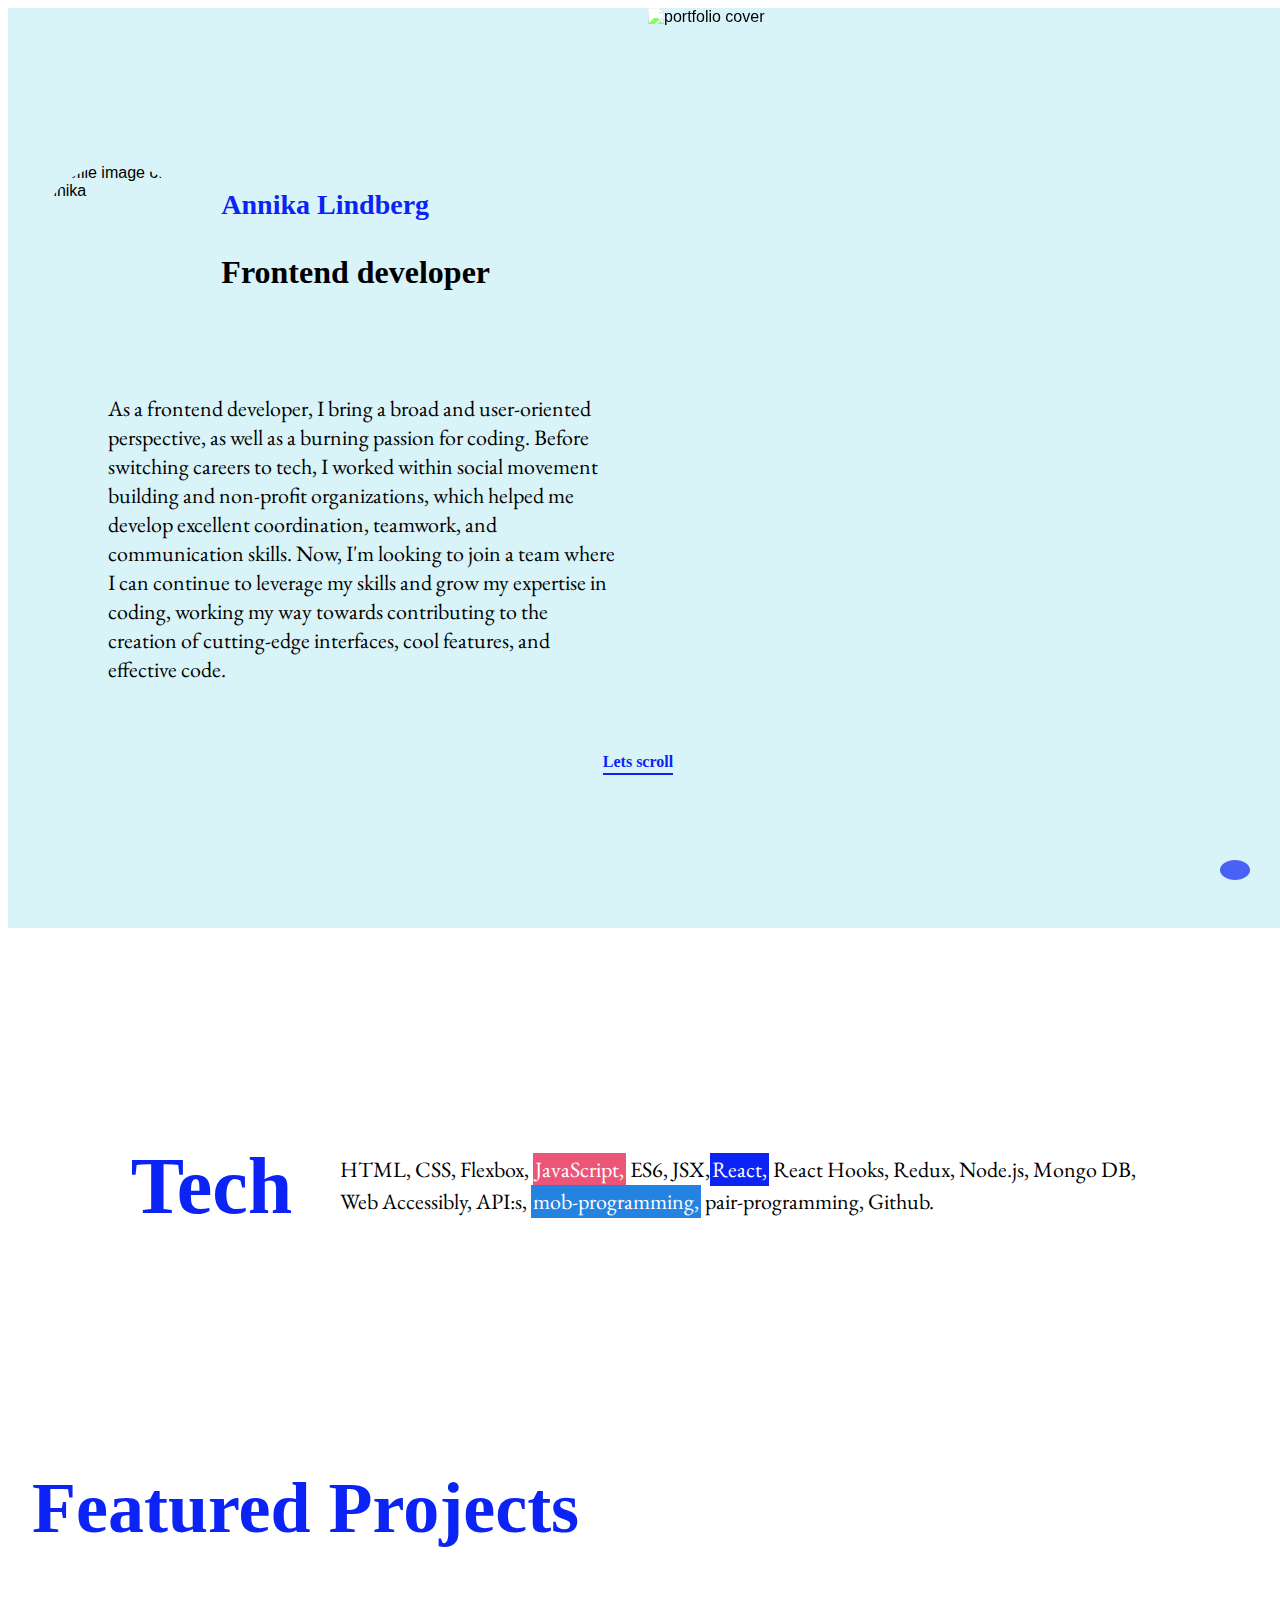
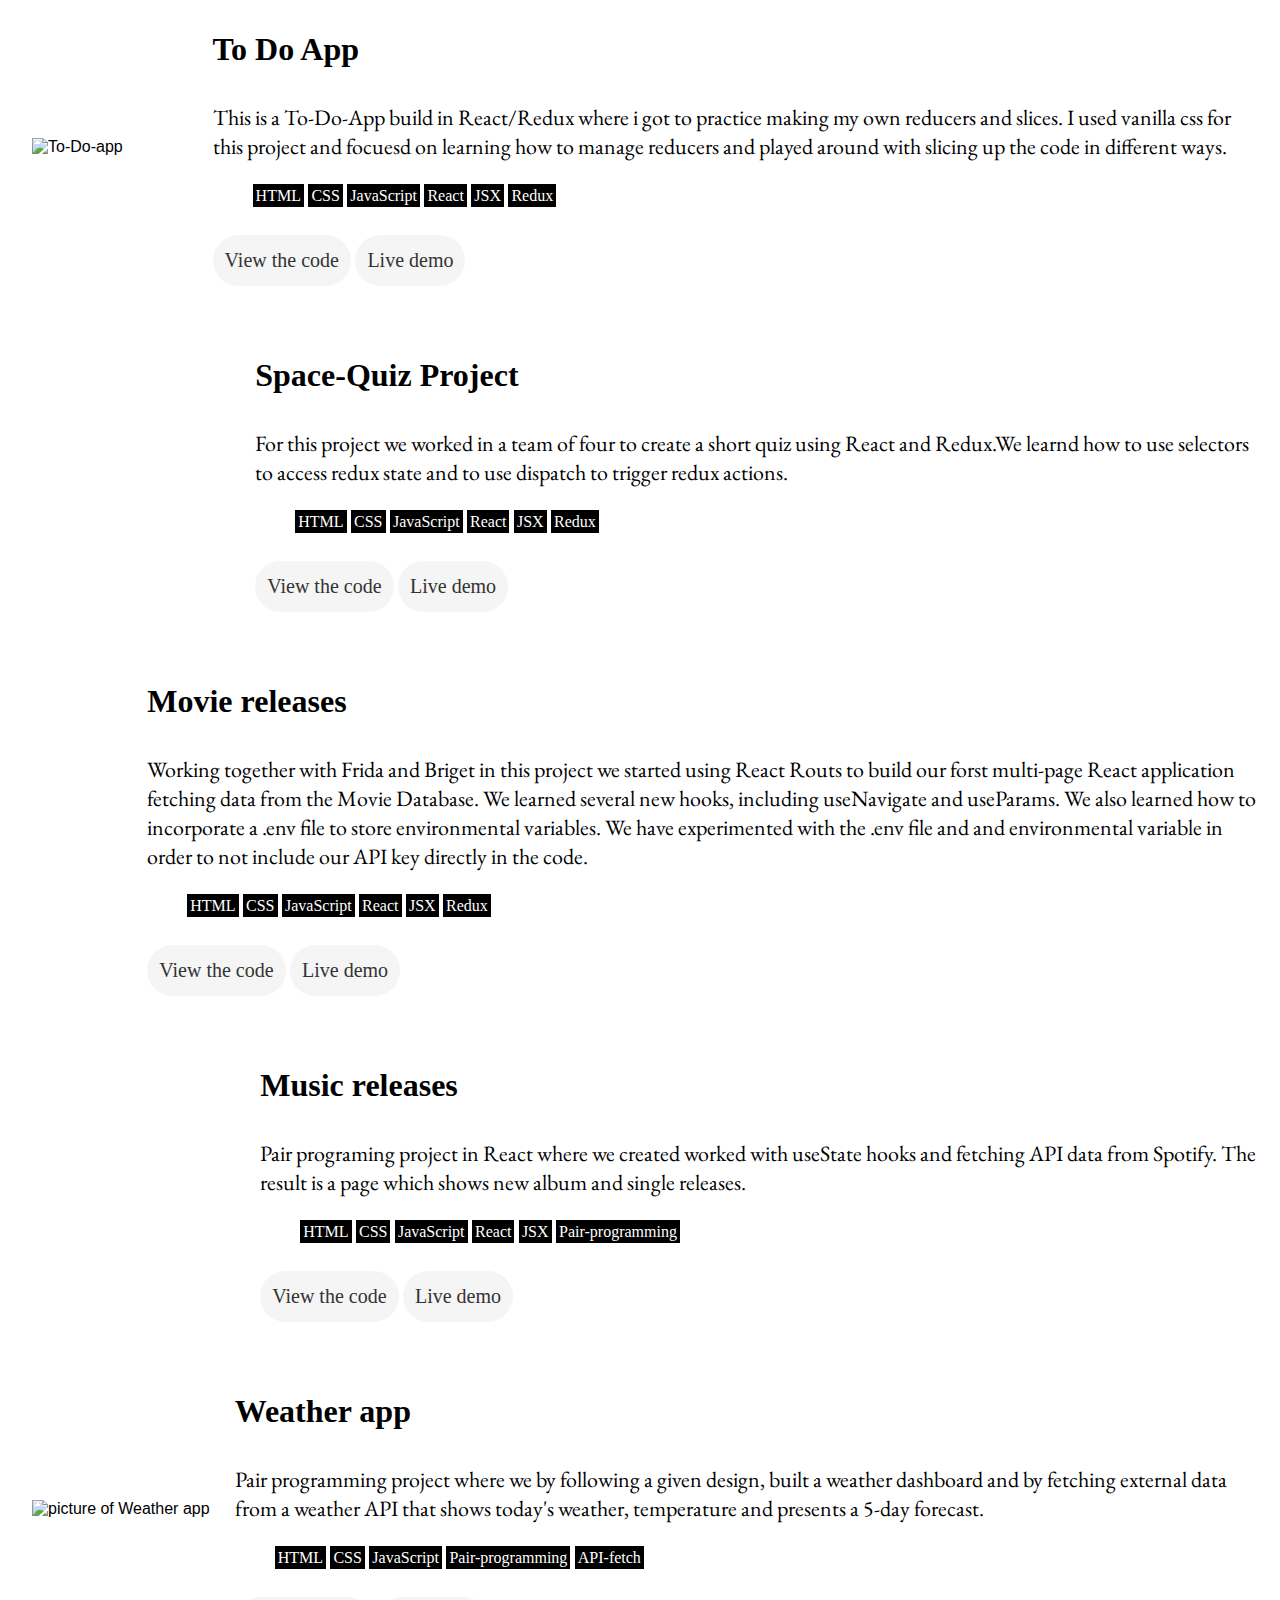
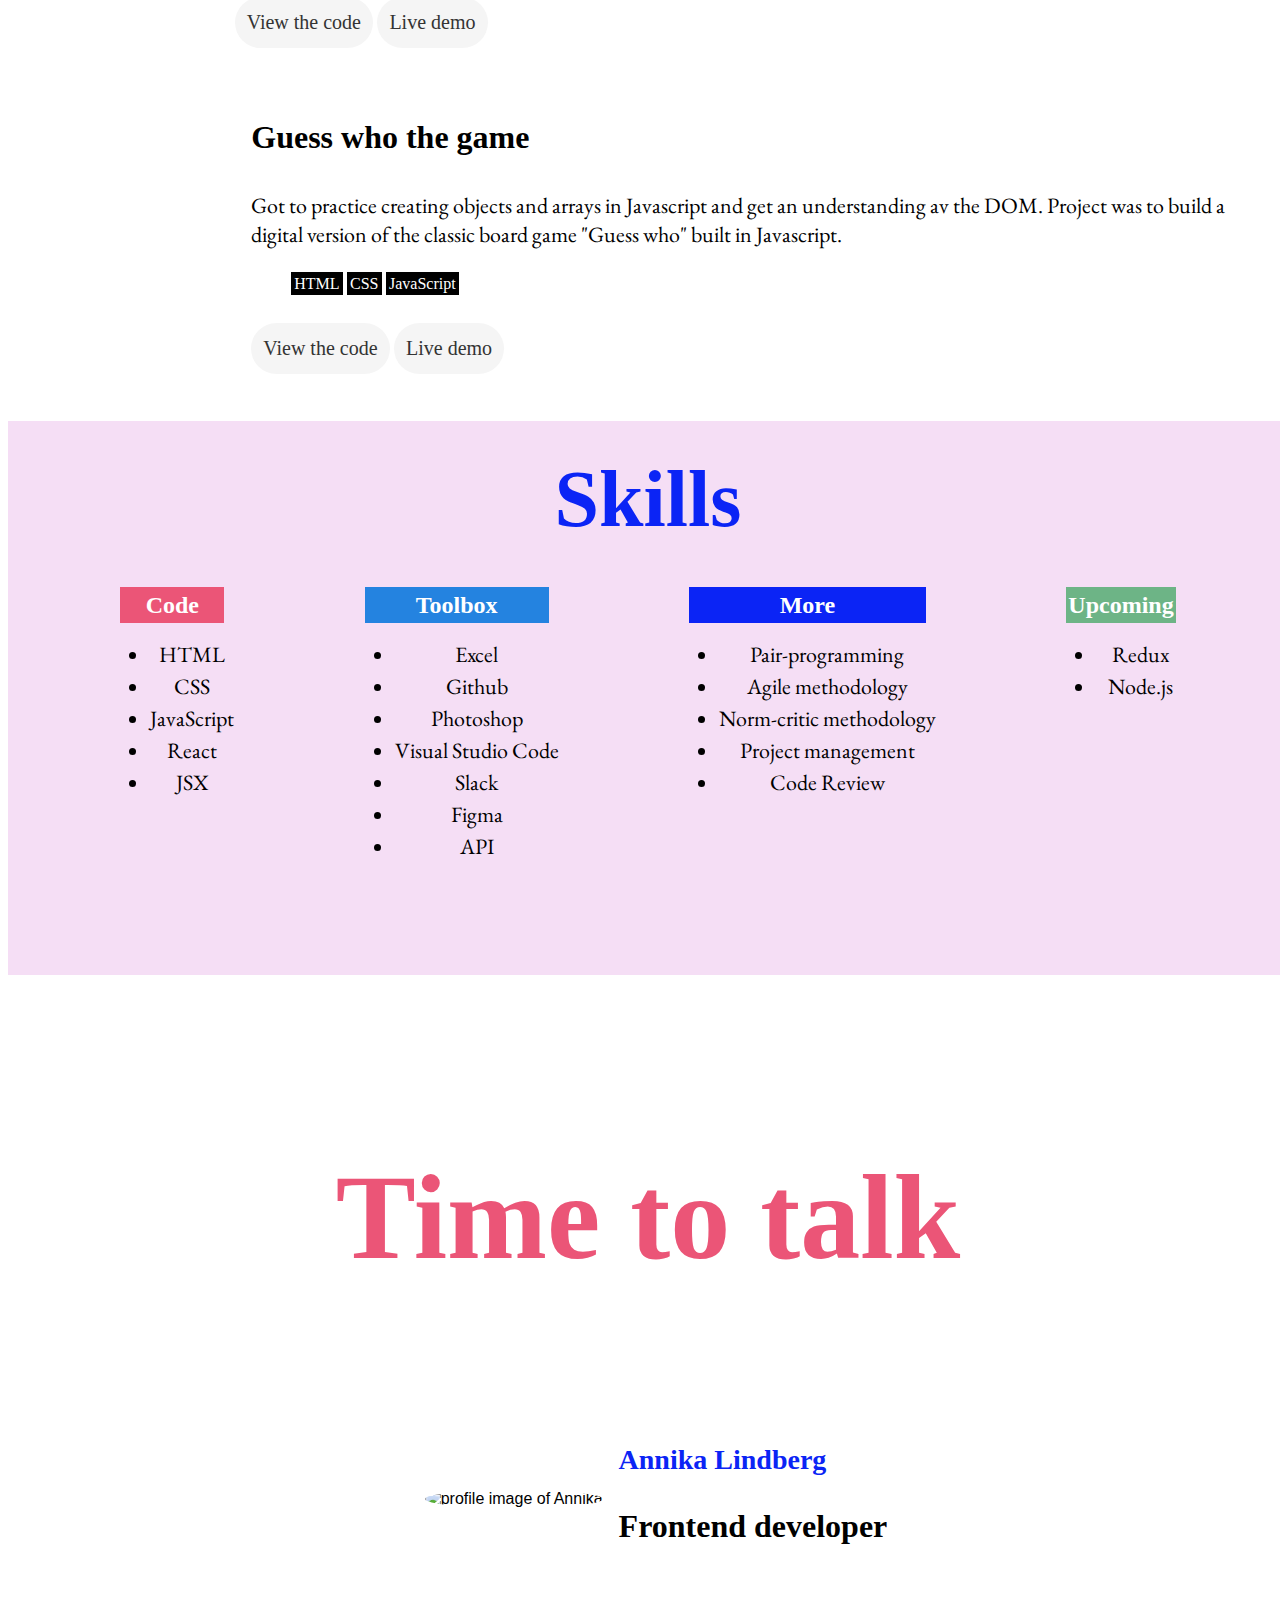
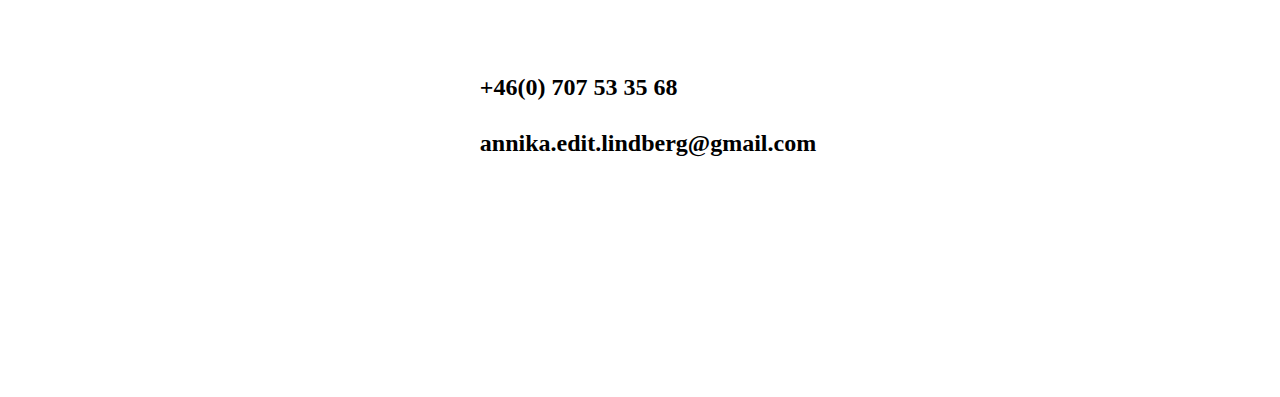
==== Code/index.html @ 8a0cd75f "added my presentation" ====
<!DOCTYPE html>
<html lang="en-US">

<head>
    <meta charset="UTF-8">
    <meta http-equiv="X-UA-Compatible" content="IE=edge">
    <meta name="viewport" content="width=device-width, initial-scale=1.0">
    <link rel="stylesheet" href="./reset.css">
    <link rel="stylesheet" href="./stylesheet.css">
    <!-- font and icons-->
    <link rel="preconnect" href="https://fonts.googleapis.com">
    <link rel="preconnect" href="https://fonts.gstatic.com" crossorigin>
    <link rel="stylesheet"
        href="https://fonts.googleapis.com/css2?family=EB+Garamond:ital,wght@0,100;0,200;0,300;0,400;0,500;0,600;0,700;0,800;0,900;1,100;1,200;1,300;1,400;1,500;1,600;1,700;1,800;1,900&display=swap">
    <link href="https://api.fontshare.com/v2/css?f=satoshi@1,900,700,500,300,400&display=swap" rel="stylesheet">
    <script src="https://kit.fontawesome.com/dae95110f4.js" crossorigin="anonymous"></script>
    <!-- OG tags for social media-->
    <meta property="og:title" content="Annikas Portfolio" />
    <meta property="og:description" content="The portfolio page of Annika Lindberg Frontend developer" />
    <!-- !! Change the picture below, only a placeholder !! -->
    <meta property="og:image" content="" /> <!-- lägg en bildpathway här för att se en bild vid delning -->
    <!--Title of webpage-->
    <title>Annikas Portfolio</title>
    <!-- Favicon -->
    <link rel="apple-touch-icon" sizes="180x180" href="/apple-touch-icon.png">
    <link rel="icon" type="image/png" sizes="32x32" href="/favicon-32x32.png">
    <link rel="icon" type="image/png" sizes="16x16" href="/favicon-16x16.png">
    <link rel="manifest" href="/site.webmanifest">
</head>

<body>
    <header>
        <!-- HERO PICTURE RIGHT SIDE/TOP-->
        <div class="picture" aria-hidden="true">
            <img class="cover" src="./Assets/images/rainbow.jpg" alt="portfolio cover">
        </div>

        <div class="header-container">
            <div class="myProfilePic">
                <img class="profile-pic" src="./Assets/images/profil-square.JPG" alt="profile image of Annika">
            </div>

            <div lang="en-US" class="nameAndTitle">
                <h1 class="name">Annika Lindberg</h1>
                <h2 class="title">Frontend developer</h2>
            </div>

            <div lang="en-US" class="introduction">
                <p>As a frontend developer, I bring a broad and user-oriented perspective, as well as a burning passion for coding. Before switching careers to tech, I worked within social movement building and non-profit organizations, which helped me
                develop excellent coordination, teamwork, and communication skills. Now, I'm looking to join a team where I can continue
                to leverage my skills and grow my expertise in coding, working my way towards contributing to the creation of
                cutting-edge interfaces, cool features, and effective code.
</p>
            </div>
            <!-- Here goes icons with links -->
            <div class="contact-me">
                <a hreflang="en-US" class="icon" title="link to Annika's Linked In page"
                    href="https://www.linkedin.com/in/annika-lindberg-a3398b263/" target="_blank">
                    <i aria-hidden="true" class="fab fa-linkedin-in"></i>
                </a>
                <a hreflang="en-US" class="icon" title="link to Annika's Github page"
                    href="https://github.com/annikalindberg" target="_blank">
                    <i aria-hidden="true" class="fab fa-github"></i>
                </a>
                <a hreflang="en-US" class="icon" title="link to Annika's mail"
                    href="mailto:annika.edit.lindberg@gmail.com" target="_blank">
                    <i aria-hidden="true" class="fa-solid fa-envelope"></i>
                </a>
            </div>
        </div>
    </header>
    <!-- Here goes "Lets scroll" -->
    <div class="scroll" aria-hidden="true">
        <p class="arrow"><i class="fa-solid fa-arrow-down"></i></p>
        <p class="scroll-text">Lets scroll</p>
    </div>

    <main>
        <!-- Here goes info about tech-stack -->
        <section lang="en-US" class="tech" title="Information about tech-stack"
            aria-label="Information about tech-stack">
            <h2>Tech</h2>
            <p>
                HTML, CSS, Flexbox, <mark class="pink-bg-text">JavaScript,</mark> ES6, JSX,<mark
                    class="blue-bg-text">React,</mark> React Hooks, Redux, Node.js, Mongo DB, Web Accessibly, API:s,
                <mark class="light-blue-bg-text">mob-programming,</mark> pair-programming, Github.
            </p>
        </section>

        <!-- Here goes a list of projects -->
        <section lang="en-US" class="featured-projects" title="Annika's featured projects"
            aria-label="List of Annika's featured projects">
            <h2 lang="en">Featured Projects</h2>

            <!-- Latest project first-->

            <!--  To-Do-App PROJECT -->
            <div lang="en-US" class="project">
                <div class="projectPicture" aria-hidden="true">
                    <img src="./Assets/images/to-do-app.png" alt="To-Do-app">
                </div>
                <div class="project-info" aria-label="Information about the project">
                    <h3 lang="en">To Do App</h3>
                    <p lang="en">This is a To-Do-App build in React/Redux where i got to practice making my own reducers and slices. I used vanilla css for this project and focuesd on learning how to manage reducers and played around with slicing up the code in different ways.
                    </p>
                    <ul lang="en" class="project-languages" aria-label="Coding languages used in this project">
                        <li lang="en">HTML</li>
                        <li lang="en">CSS</li>
                        <li lang="en">JavaScript</li>
                        <li lang="en">React</li>
                        <li lang="en">JSX</li>
                        <li lang="en">Redux</li>
                    </ul>
                    <button lang="en" type="button" class="view-code" title="link to project on Github" aria-label="View code on Github"
                        onclick="window.open('https://github.com/annikalindberg/project-todos');">
                        <span><i aria-hidden="true" class="fab fa-github"></i></span>
                        View the code
                    </button>
                    <button lang="en" type="button" class="live-demo" title="link to project on Netlify"
                        aria-label="View project live in Netlify" onclick="window.open('https://animated-paletas-c14d00.netlify.app/');">
                        <span><i aria-hidden="true" class="fa-solid fa-globe"></i></span>
                        Live demo
                    </button>
                </div>
                </div>
        <!--  REDUX QUIZ PROJECT  -->
            <div lang="en-US" class="project">
                <div class="projectPicture" aria-hidden="true">
                    <img src="./Assets/images/redux-quiz.png" alt="">
                </div>
                <div class="project-info" aria-label="Information about the project">
                    <h3 lang="en">Space-Quiz Project</h3>
                    <p lang="en">For this project we worked in a team of four to create a short quiz using React and Redux.We learnd how to use selectors to access redux state and to use dispatch to trigger redux actions.
                    </p>
                    <ul lang="en" class="project-languages" aria-label="Coding languages used in this project">
                        <li lang="en">HTML</li>
                        <li lang="en">CSS</li>
                        <li lang="en">JavaScript</li>
                        <li lang="en">React</li>
                        <li lang="en">JSX</li>
                        <li lang="en">Redux</li>
                    </ul>
                    <button lang="en" type="button" class="view-code" title="link to project on Github" aria-label="View code on Github"
                        onclick="window.open('https://github.com/annikalindberg/project-redux-space-quiz');">
                        <span><i aria-hidden="true" class="fab fa-github"></i></span>
                        View the code
                    </button>
                    <button lang="en" type="button" class="live-demo" title="link to project on Netlify"
                        aria-label="View project live in Netlify" onclick="window.open('https://space-quiz-by-annikabridgetfionafrida.netlify.app/');">
                        <span><i aria-hidden="true" class="fa-solid fa-globe"></i></span>
                        Live demo
                    </button>
                </div>
                </div>

                <!--  MOVIE RELEASES PROJECT  -->
                <div lang="en-US" class="project">
                    <div class="projectPicture" aria-hidden="true">
                        <img src="./Assets/images/movies-img.png" alt="">
                    </div>
                    <div class="project-info" aria-label="Information about the project">
                         <h3 lang="en">Movie releases</h3>
                        <p lang="en">Working together with Frida and Briget in this project we started using React Routs to build our forst multi-page React application fetching data from the Movie Database. We learned several new hooks, including useNavigate and useParams. We also learned how to incorporate a .env file to store environmental variables. We have experimented with the .env file and and environmental variable in order to not include our API key directly in the code.
                        </p>
                        <ul lang="en" class="project-languages" aria-label="Coding languages used in this project">
                            <li lang="en">HTML</li>
                            <li lang="en">CSS</li>
                            <li lang="en">JavaScript</li>
                            <li lang="en">React</li>
                            <li lang="en">JSX</li>
                            <li lang="en">Redux</li>
                        </ul>
                        <button lang="en" type="button" class="view-code" title="link to project on Github"
                            aria-label="View code on Github"
                            onclick="window.open('https://github.com/annikalindberg/project-movies');">
                            <span><i aria-hidden="true" class="fab fa-github"></i></span>
                            View the code
                        </button>
                        <button lang="en" type="button" class="live-demo" title="link to project on Netlify"
                            aria-label="View project live in Netlify"
                            onclick="window.open('https://cosmic-daffodil-7c032f.netlify.app/');">
                            <span><i aria-hidden="true" class="fa-solid fa-globe"></i></span>
                            Live demo
                        </button>
                    </div>
                </div>

                <!--    MUSIC RELEASES PROJECT  -->
                    <div lang="en-US" class="project">
                        <div class="projectPicture" aria-hidden="true">
                            <img src="./Assets/images/music-releases-img.png" alt="">
                        </div>
                <div class="project-info" aria-label="Information about the project">
                    <h3 lang="en">Music releases</h3>
                    <p lang="en">Pair programing project in React where we created worked with useState hooks and
                        fetching API data from Spotify. The result is a page which shows new album and single releases.
                    </p>
                    <ul lang="en" class="project-languages" aria-label="Coding languages used in this project">
                        <li lang="en">HTML</li>
                        <li lang="en">CSS</li>
                        <li lang="en">JavaScript</li>
                        <li lang="en">React</li>
                        <li lang="en">JSX</li>
                        <li lang="en">Pair-programming</li>
                    </ul>
                    <button lang="en" type="button" class="view-code" title="link to project on Github"
                        aria-label="View code on Github"
                        onclick="window.open('https://github.com/chas-academy/project-music-releases');">
                        <span><i aria-hidden="true" class="fab fa-github"></i></span>
                        View the code
                    </button>
                    <button lang="en" type="button" class="live-demo" title="link to project on Netlify"
                        aria-label="View project live in Netlify"
                        onclick="window.open('https://anna-annikas.netlify.app/');">
                        <span><i aria-hidden="true" class="fa-solid fa-globe"></i></span>
                        Live demo
                    </button>
                </div>
            </div>

            <!--  WEATHER APP PROJECT  -->
            <div lang="en-US" class="project">
                <div class="projectPicture" aria-hidden="true">
                    <img src="./Assets/images/weather-app.png" alt="picture of Weather app">
                </div>
                <div class="project-info" aria-label="Information about the project">
                    <h3 lang="en">Weather app</h3>
                    <p lang="en">Pair programming project where we by following a given design, built a weather
                        dashboard and by fetching external data from a weather API that shows today's weather,
                        temperature and presents a 5-day forecast. </p>
                    <ul lang="en" class="project-languages" aria-label="Coding languages used in this project">
                        <li lang="en">HTML</li>
                        <li lang="en">CSS</li>
                        <li lang="en">JavaScript</li>
                        <li lang="en">Pair-programming</li>
                        <li lang="en">API-fetch</li>
                    </ul>
                    <button lang="en" type="button" class="view-code" title="link to project on Github"
                        aria-label="View code on Github"
                        onclick="window.open('https://github.com/annikalindberg/project-weather-app');">
                        <span><i aria-hidden="true" class="fab fa-github"></i></span>
                        View the code
                    </button>
                    <button lang="en" type="button" class="live-demo" title="link to project on Netlify"
                        aria-label="View project live in Netlify"
                        onclick="window.open('https://rainbow-rolypoly-c2ce71.netlify.app/');">
                        <span><i aria-hidden="true" class="fa-solid fa-globe"></i></span>
                        Live demo
                    </button>
                </div>
            </div>

            <!--    GUESS WHO PROJECT  -->
            <div lang="en-US" class="project">
                <div class="projectPicture" aria-hidden="true">
                    <img src="./Assets/images/guess-who.png" alt="">
                </div>
                <div class="project-info" aria-label="Information about the project">
                    <h3 lang="en">Guess who the game</h3>
                    <p lang="en">Got to practice creating objects and arrays in Javascript and get an understanding av
                        the DOM. Project was to build a digital version of the classic board game "Guess who" built in
                        Javascript.</p>
                    <ul lang="en" class="project-languages" aria-label="Coding languages used in this project">
                        <li lang="en">HTML</li>
                        <li lang="en">CSS</li>
                        <li lang="en">JavaScript</li>
                    </ul>
                    <button lang="en" type="button" class="view-code" title="link to project on Github"
                        aria-label="View code on Github"
                        onclick="window.open('https://github.com/AnnikaLindberg/project-guess-who');">
                        <span><i aria-hidden="true" class="fab fa-github"></i></span>
                        View the code
                    </button>
                    <button lang="en" type="button" class="live-demo" title="link to project on Netlify"
                        aria-label="View project live in Netlify"
                        onclick="window.open('https://comforting-fudge-9d6c21.netlify.app/');">
                        <span><i aria-hidden="true" class="fa-solid fa-globe"></i></span>
                        Live demo
                    </button>
                </div>
            </div>
            <!--    CHATBOT PROJECT  -->
            <!-- <div lang="en-US" class="project">
                <div class="projectPicture" aria-hidden="true">
                    <img src="./Assets/images/chatbot.png" alt="">
                </div>
                <div class="project-info" aria-label="Information about the project">
                    <h3 lang="en">Chatbot built in JS</h3>
                    <p lang="en">The chat bot app is a conversational AI-powered tool designed to enhance user
                        experience by providing instant, personalized, and automated responses to user inquiries. </p>
                    <ul lang="en" class="project-languages" aria-label="Coding languages used in this project">
                        <li lang="en">HTML</li>
                        <li lang="en">CSS</li>
                        <li lang="en">JavaScript</li>
                    </ul>
                    <button lang="en" type="button" class="view-code" title="link to project on Github"
                        aria-label="View code on Github"
                        onclick="window.open('https://github.com/AnnikaLindberg/project-chatbot');">
                        <span><i aria-hidden="true" class="fab fa-github"></i></span>
                        View the code
                    </button>
                    <button lang="en" type="button" class="live-demo" title="link to project on Netlify"
                        aria-label="View project live in Netlify"
                        onclick="window.open('https://theguide-chatbot.netlify.app/');">
                        <span><i aria-hidden="true" class="fa-solid fa-globe"></i></span>
                        Live demo
                    </button>
                </div>
            </div> -->
        </section>
    </main>

    <!-- Here goes my thougts about code, can be skipped for now 
     <article class="my-words">
        <h2>My words</h2>
     </article>
     -->

    <!-- Here goes a list of skills -->
    <aside lang="en-US" class="skills">
        <h2>Skills</h2>
        <div lang="en-US" class="skills-container">
            <div class="Code">
                <h3 class="h3-code">Code</h3>
                <ul lang="en" class="code-list">
                    <li lang="en">HTML</li>
                    <li lang="en">CSS</li>
                    <li lang="en">JavaScript</li>
                    <li lang="en">React</li>
                    <li lang="en">JSX</li>
                </ul>
            </div>
            <div lang="en-US" class="Toolbox">
                <h3 class="h3-toolbox">Toolbox</h3>
                <ul lang="en" class="toolbox-list">
                    <li lang="en">Excel</li>
                    <li lang="en">Github</li>
                    <li lang="en">Photoshop</li>
                    <li lang="en">Visual Studio Code</li>
                    <li lang="en">Slack</li>
                    <li lang="en">Figma</li>
                    <li lang="en">API</li>

                </ul>
            </div>
            <div lang="en-US" class="More">
                <h3 class="h3-more">More</h3>
                <ul lang="en" class="more-list">
                    <li lang="en">Pair-programming</li>
                    <li lang="en">Agile methodology</li>
                    <li lang="en">Norm-critic methodology</li>
                    <li lang="en">Project management</li>
                    <li lang="en">Code Review</li>
                </ul>
            </div>
            <div lang="en-US" class="Upcoming">
                <h3 class="h3-upcoming">Upcoming</h3>
                <ul lang="en" class="upcoming-list">
                    <li lang="en">Redux</li>
                    <li lang="en">Node.js</li>
                </ul>
            </div>
        </div>
    </aside>

    <!-- Here goes "Time to talk" -->
    <footer>
        <h2>Time to talk</h2>
        <div class="about-me">
            <div class="myProfileImg">
                <img class="profile-pic" src="../Assets/images/profil-square.JPG" alt="profile image of Annika">
            </div>
            <div lang="en-US" class="nameTitle">
                <h1 class="name">Annika Lindberg</h1>
                <h2 class="title">Frontend developer</h2>
            </div>
        </div>
        <div lang="en-US" class="phoneAndMail">
            <p>+46(0) 707 53 35 68</p>
            <p>annika.edit.lindberg@gmail.com</p>
        </div>
        <!-- Here goes icons with links -->
        <div class="contactMe">
            <a hreflang="en-US" class="icon" title="link to Annika's Linked In page"
                href="https://www.linkedin.com/in/Annika-Lindberg/" target="_blank">
                <i aria-hidden="true" class="fab fa-linkedin-in"></i>
            </a>
            <a href lang="en-US" class="icon" title="link to Annika's Github page"
                href="https://github.com/AnnikaLindberg" target="_blank">
                <i aria-hidden="true" class="fab fa-github"></i>
            </a>
            <a hreflang="en-US" class="icon" title="link to Annika's mail" href="mailto:annika.edit.lindberg@gmail.com"
                target="_blank">
                <i aria-hidden="true" class="fa-solid fa-envelope"></i>
            </a>
        </div>
    </footer>
    <button onclick="scrollToTop()" class="top-button" id="top-button" title="Scroll to top">
        <i class="fa fa-arrow-up"></i>
    </button>

    <script src="./script.js"></script>
</body>

</html>
---- Code/stylesheet.css ----
@import url('css/satoshi.css');

:root {
    --primary-color: rgb(185, 243, 228);
    --secondary-color: rgb(245, 222, 245);
    --highlight-color-pink: rgb(255, 170, 207);
    --highlight-color-yellow: #d9f4f9;


}

/* DESIGN FOR MOBILE*/
body {
    display: flex;
    flex-direction: column;
    width: 100%;
    font-family: 'Satoshi', sans-serif;
}

header {
    background-color: var(--highlight-color-yellow);
    
}

.picture {
    /* This hides the cover-image on mobile */
    display: none;
}

/* Scroll to top button*/
.top-button {

    position: fixed;
    bottom: 20px;
    right: 30px;
    background-color: #0B24F5;
    color: white;
    cursor: pointer;
    padding: 10px 15px 10px 15px;
    border-radius: 50%;
    font-size: 18px;
    z-index: 99;
    border: none;
    outline: none;
    opacity: 0.7;
}

.top-button:hover {
    opacity: 1;
}

/* SECTION: HEADER */
.header-container {
    margin-left: 24px;
    background-color: var(--highlight-color-yellow);
    margin-bottom: 30px;
    
}

.profile-pic {
    width: 160px;
    height: 160px;
    border-radius: 50%;
}

.myProfilePic {
    display: flex;
    justify-content: center;
    align-items: center;
    margin: 24px;
}

.name,
.title {
    font-family: 'Satoshi-Variable';
    font-style: normal;
}

.name {
    font-weight: 700;
    font-size: 28px;
    line-height: 38px;
    color: #0B24F5;
}

.title {
    font-weight: 900;
    font-size: 32px;
    line-height: 43px;
    color: #000000;
}

.introduction {
    font-family: 'EB Garamond';
    font-style: normal;
    font-weight: 400;
    font-size: 22px;
    line-height: 29px;
    color: #000000;
    margin: 24px 0 24px 0;
    max-width: 95%;
}

.contact-me {
    display: flex;
    margin: 24px 0 12px 0;
}

.icon {
    font-size: 32px;
    color: black;
    opacity: 0.3;
    padding-right: 24px;
}

.icon:hover {
    opacity: 1;
}

.scroll {
    display: flex;
    flex-direction: column;
    align-items: center;
    color: #0B24F5;
    font-family: 'Satoshi-Variable';
    font-style: normal;
    animation: bounce 1s infinite alternate;
}

@keyframes bounce {
    0% {
        transform: translateY(0);
    }

    100% {
        transform: translateY(50px);
    }
}

.arrow {
    font-size: 26px;
    margin: 10px;
}

.scroll-text {
    font-weight: 900;
    font-size: 16px;
    line-height: 22px;
    border-bottom-style: solid;
    border-bottom-width: 2px;
    width: fit-content;
}

/*** SECTION: TECH ***/
.tech {
    display: flex;
    flex-direction: column;
    justify-content: center;
    align-items: center;
    padding: 80px 0 80px 0;
}

.tech h2 {
    font-family: 'Satoshi-Variable';
    font-style: normal;
    font-weight: 700;
    font-size: 80px;
    line-height: 108px;
    color: #0B24F5;
}

.tech p {
    font-family: 'EB Garamond';
    font-style: normal;
    font-weight: 400;
    font-size: 22px;
    line-height: 32px;
    color: #000000;
    margin: 24px;
}

.tech mark {
    color: #FFFFFF;
    padding: 2px;
    gap: 8px;
}

.pink-bg-text {
    background-color: #EB5577;
}

.blue-bg-text {
    background-color: #0B24F5;
}

.light-blue-bg-text {
    background-color: #2483E0;
}

/*** SECTION: FEATURED PROJECTS ***/
.featured-projects {
    margin-left: 24px;
}

.projectPicture {
    margin: 24px 24px 24px 0;
    width: 300px;
}

.project {
    margin-top: 24px;
}

.featured-projects h2,
h3 {
    font-family: 'Satoshi-Variable';
    font-style: normal;
}

.featured-projects h2 {
    font-weight: 700;
    font-size: 72px;
    line-height: 80px;
    color: #0B24F5;
    margin: 24px 24px 24px 0;
}

.featured-projects h3 {
    font-weight: 900;
    font-size: 32px;
    line-height: 43px;
    color: #000000;
}

.featured-projects p {
    font-family: 'EB Garamond';
    font-style: normal;
    font-weight: 400;
    font-size: 22px;
    line-height: 29px;
    color: #000000;
    margin: 24px 24px 24px 0;
}

.featured-projects li {
    display: inline;
    padding: 3px;
    background-color: #000000;
    color: #ffff;
    font-family: 'Satoshi-Variable';
    font-style: normal;
    font-weight: 500;
    font-size: 16px;
    line-height: 22px;
    color: #FFFFFF;
}

.featured-projects button {
    display: block;
    margin: 12px 0px 12px 0;
    background-color: #F5F5F5;
    border-radius: 40px;
    border: none;
    padding: 12px;
    font-family: 'Satoshi-Variable';
    font-style: normal;
    font-weight: 500;
    font-size: 20px;
    line-height: 27px;
    color: #333333;
}

.view-code:hover {
    background-color: #EB5577;
    color: white;
}

.live-demo:hover {
    background-color: #0B24F5;
    color: white;
}

.skills {
    background-color: var(--secondary-color);
    font-family: 'Satoshi-Variable';
    font-style: normal;
    text-align: center;
    margin-top: 35px;
}

.skills-container {
    display: flex;
    flex-direction: column;
    align-items: center;
    gap: 66px;
    padding-bottom: 96px;

}

.skills h2 {
    font-weight: 700;
    font-size: 80px;
    line-height: 108px;
    color: #0B24F5;
    margin: 24px;
}

.skills h3 {
    font-weight: 700;
    font-size: 24px;
    line-height: 32px;
    color: #FFFFFF;
    padding: 2px;
    margin: 10px;
    text-align: center;
}

.skills li {
    text-align: center;
    font-family: 'EB Garamond';
    font-style: normal;
    font-weight: 400;
    font-size: 22px;
    line-height: 32px;
    color: #000000;
}

.h3-code {
    background-color: #EB5577;
}

.h3-toolbox {
    background-color: #2483E0;
}

.h3-more {
    background-color: #0B24F5;
}

.h3-upcoming {
    background-color: #6DB486;
}

footer {
    display: flex;
    flex-direction: column;
    justify-content: center;
    align-items: flex-start;
    margin: 48px 24px 48px 24px;
}

footer h2 {
    font-family: 'Satoshi-Variable';
    font-style: normal;
    font-weight: 900;
    font-size: 50px;
    line-height: 78px;
    text-align: center;
    color: #EB5577;
}

.myProfileImg {
    margin: 24px 0 12px 0;
}

.phoneAndMail {
    font-family: 'Satoshi-Variable';
    font-style: normal;
    font-weight: 900;
    font-size: 24px;
    line-height: 32px;
    margin: 48px 0 48px 0;
}

.contactMe {
    display: flex;
    margin-top: 12px;
}


/* RESPONSIVE DESIGN FOR SMALL MOBILES */
@media (min-width: 320px) and (max-width: 374px) {
    main {
        display: flex;
        flex-direction: column;
        justify-content: center;
        align-items: center;
        margin-left: 6px;
    }

    header {
        background-color: white;
    }

    .cover {
        display: none;
    }

    .tech,
    .skills {
        background-color: white;
    }

}

/* RESPONSIVE DESIGN FOR TABLET */
@media (min-width: 667px) and (max-width: 1024px) {
    .picture {
        display: block;
    }

    .cover {
        max-height: 412px;
        width: 100%;

    }

    .header-container {
        display: grid;
        grid-template-columns: 1fr 1fr 1fr;
        justify-content: center;
        align-items: center;
        margin: 0;
        margin-bottom: 30px;
    }

    .myProfilePic {
        justify-content: end;
    }

    .nameAndTitle {
        grid-column: 2 / span 2;
        ;

    }

    .introduction,
    .contact-me {
        grid-column: 1 / span 3;
        width: 80%;
        margin-left: 100px
    }

    .scroll {
        margin: 24px 24px 12px 24px;
        padding: 0 30px 0 30px;
    }

    .tech {
        padding: 140px 60px 140px 60px;
    }

    .tech h2 {
        margin: 24px;
    }

    .tech p {
        width: 75%;
    }

    .project {
        display: flex;
        flex-direction: row;
        align-items: center;
    }

    .featured-projects img {
        width: 184px;
        height: 280px;
        object-fit: cover;
    }

    .featured-projects p {
        max-width: 80%;
        margin: 24px 0 24px 0;
    }

    .featured-projects button {
        display: inline;
    }

    .skills-container {
        display: flex;
        flex-direction: row;
        justify-content: space-evenly;
        align-items: flex-start;
        margin: 0 48px 0 48px;
    }

    footer {
        display: flex;
        flex-direction: column;
        justify-content: center;
        align-items: center;
    }

    footer h2 {
        font-weight: 900;
        font-size: 120px;
        line-height: 162px;
    }

    .myProfileImg {
        margin: 16px;
    }

    .about-me {
        display: flex;
        flex-direction: row;
        justify-content: center;
        align-items: center;
        margin: 24px;
    }

    .phoneAndMail {
        margin: 48px;
    }

    .contactMe {
        display: flex;
        margin: 48px;
    }
}

/* RESPONSIVE DESIGN FOR DESKTOP */
@media (min-width: 1024px) {

    header {
        display: flex;
        flex-direction: row-reverse;
        height: 920px;
        align-items: center;
    }

    .picture {
        display: flex;
        max-width: 100%;
        min-width: 50%;
        min-height: 100%;
        filter: brightness(150%);
        max-height: -webkit-fill-available;
    }

    .cover {
        object-fit: cover;
        object-position: right 0%;
        width: 100%;

    }

    .header-container {
        display: grid;
        grid-template-columns: 1fr 1fr 1fr;
        justify-content: center;
        align-items: center;
        margin: 0;
        margin-bottom: 30px;
    }

    .myProfilePic {
        justify-content: end;
    }

    .nameAndTitle {
        grid-column: 2 / span 2;
    }

    .introduction,
    .contact-me {
        grid-column: 1 / span 3;
        width: 80%;
        margin-left: 100px
    }

    .scroll {
        position: absolute;
        left: 51%;
        top: 85%;
        margin-left: -50px;
        margin-top: -50px;
    }

    .tech {
        display: flex;
        flex-direction: row;
        align-items: center;
        justify-content: center;
        padding: 180px 90px 180px 90px;
    }

    .tech h2 {
        margin: 24px;
    }

    .tech p {
        width: 75%;
    }

    .featured-projects {
        display: flex;
        flex-direction: column;
        justify-content: center;
        align-items: flex-start;
    }

    .project {
        display: flex;
        flex-direction: row;
        align-items: center;
        justify-content: center;
    }

    .featured-projects button {
        display: inline;
    }

    .skills-container {
        display: flex;
        flex-direction: row;
        justify-content: space-evenly;
        align-items: flex-start;
        margin: 0 48px 0 48px;
    }

    footer {
        display: flex;
        flex-direction: column;
        justify-content: center;
        align-items: center;
        margin: 62px 0 62px 0;
    }

    footer h2 {
        font-weight: 900;
        font-size: 120px;
        line-height: 162px;
    }

    .myProfileImg {
        margin: 16px;
    }

    .about-me {
        display: flex;
        flex-direction: row;
        justify-content: center;
        align-items: center;
        margin: 24px;
    }

    .phoneAndMail {
        margin: 48px;
    }

    .contactMe {
        display: flex;
        margin: 48px;
    }

}
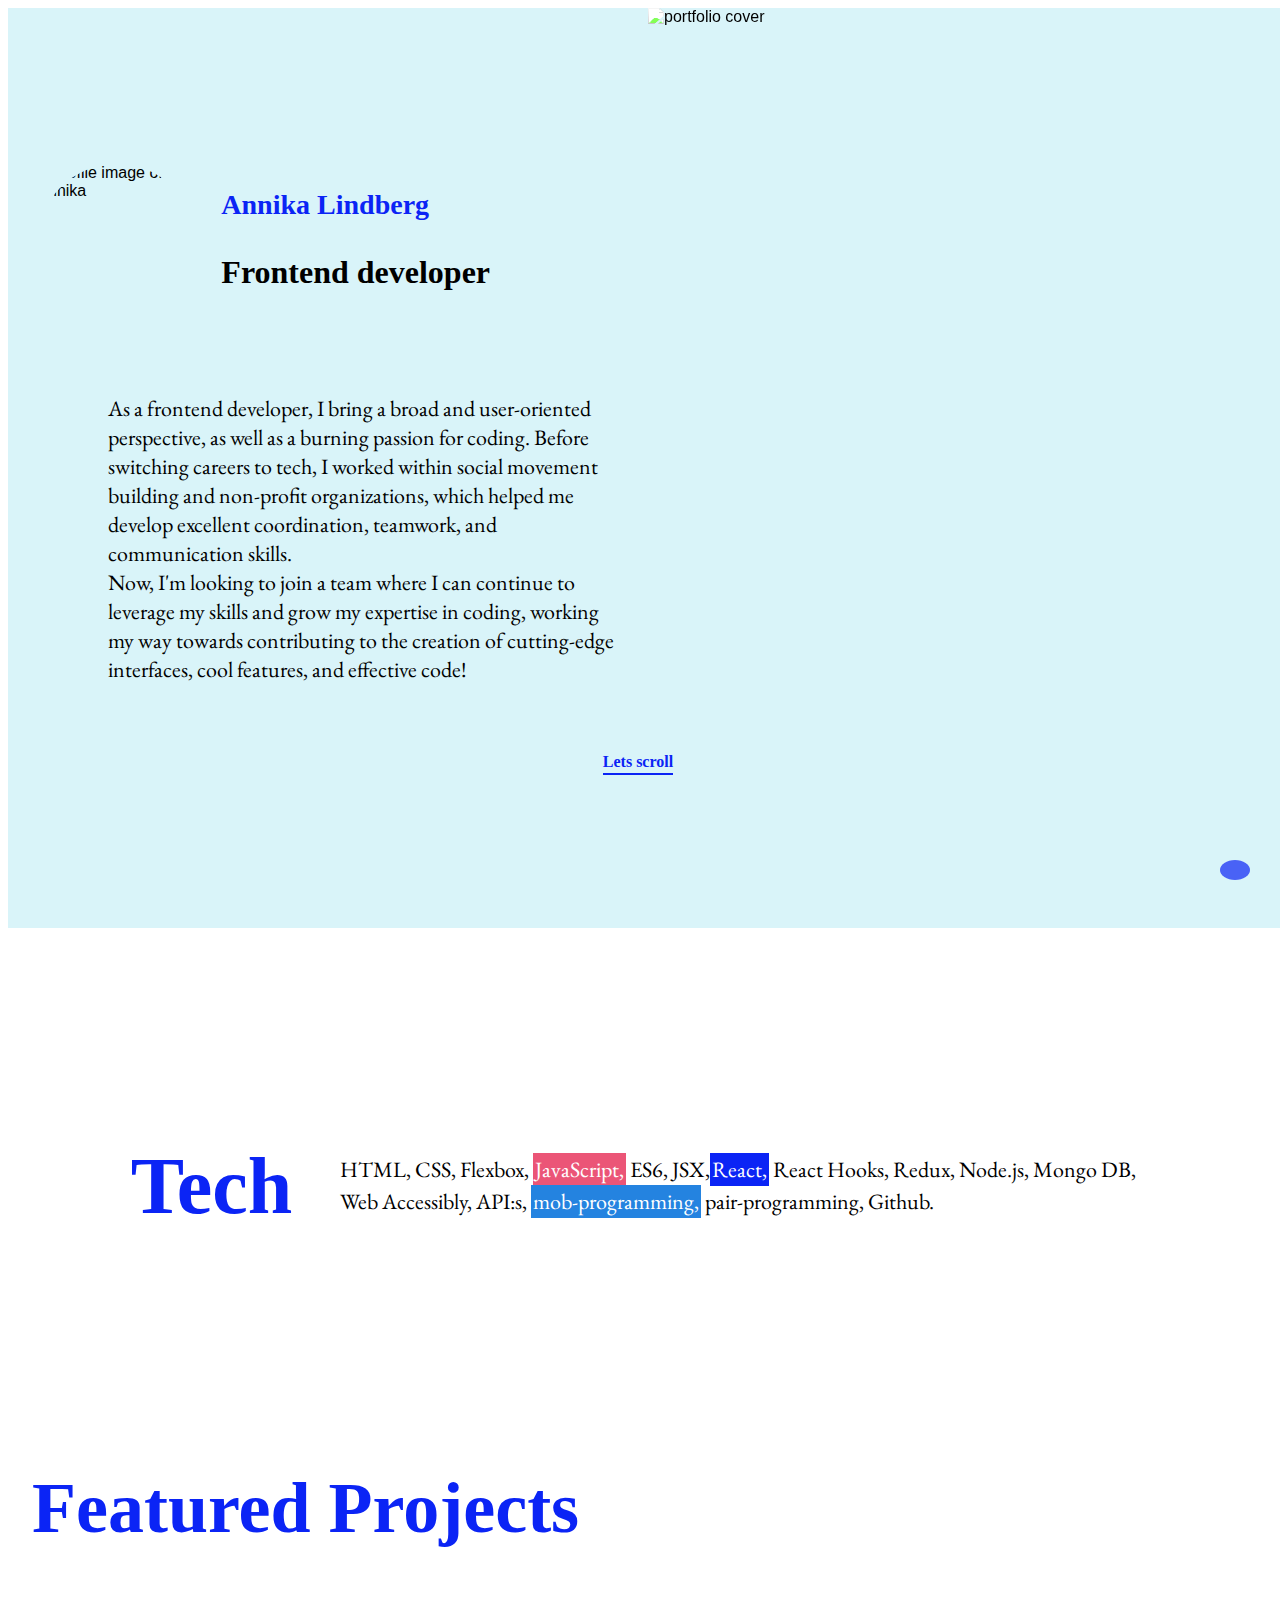
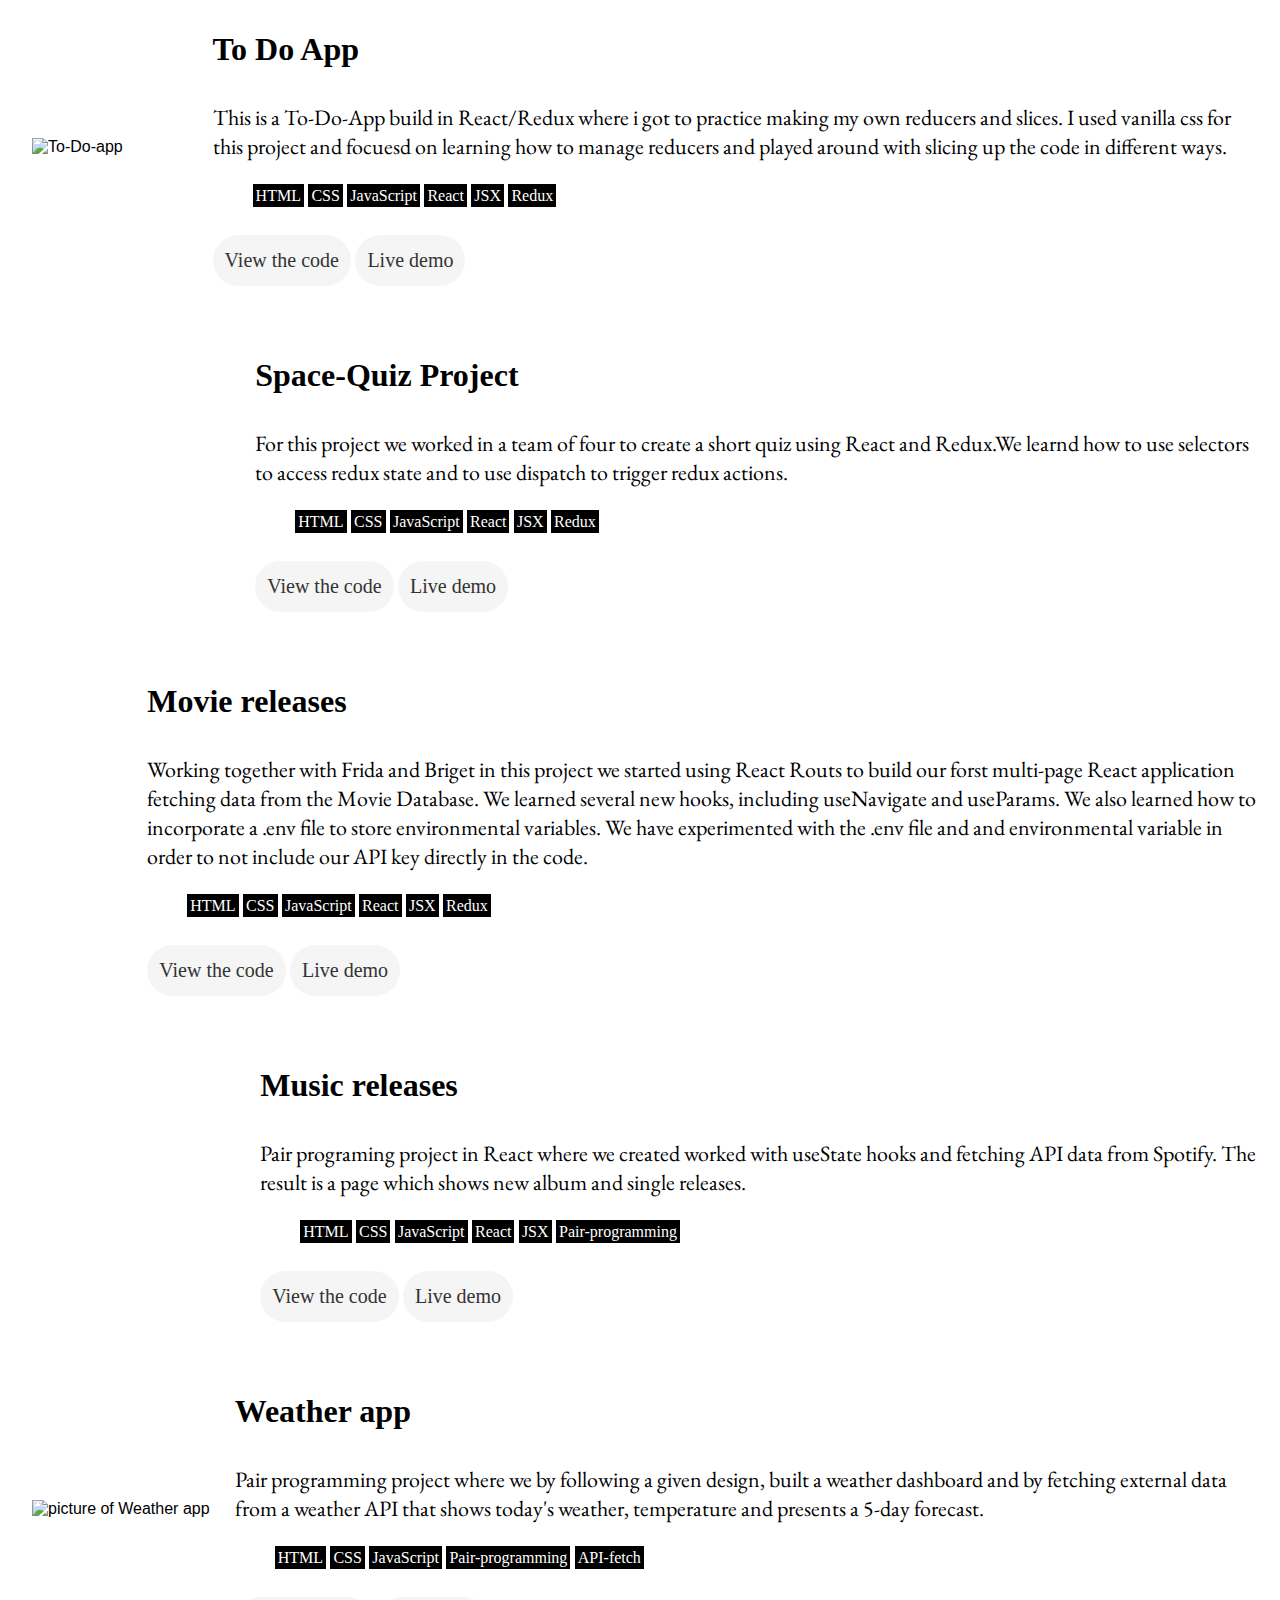
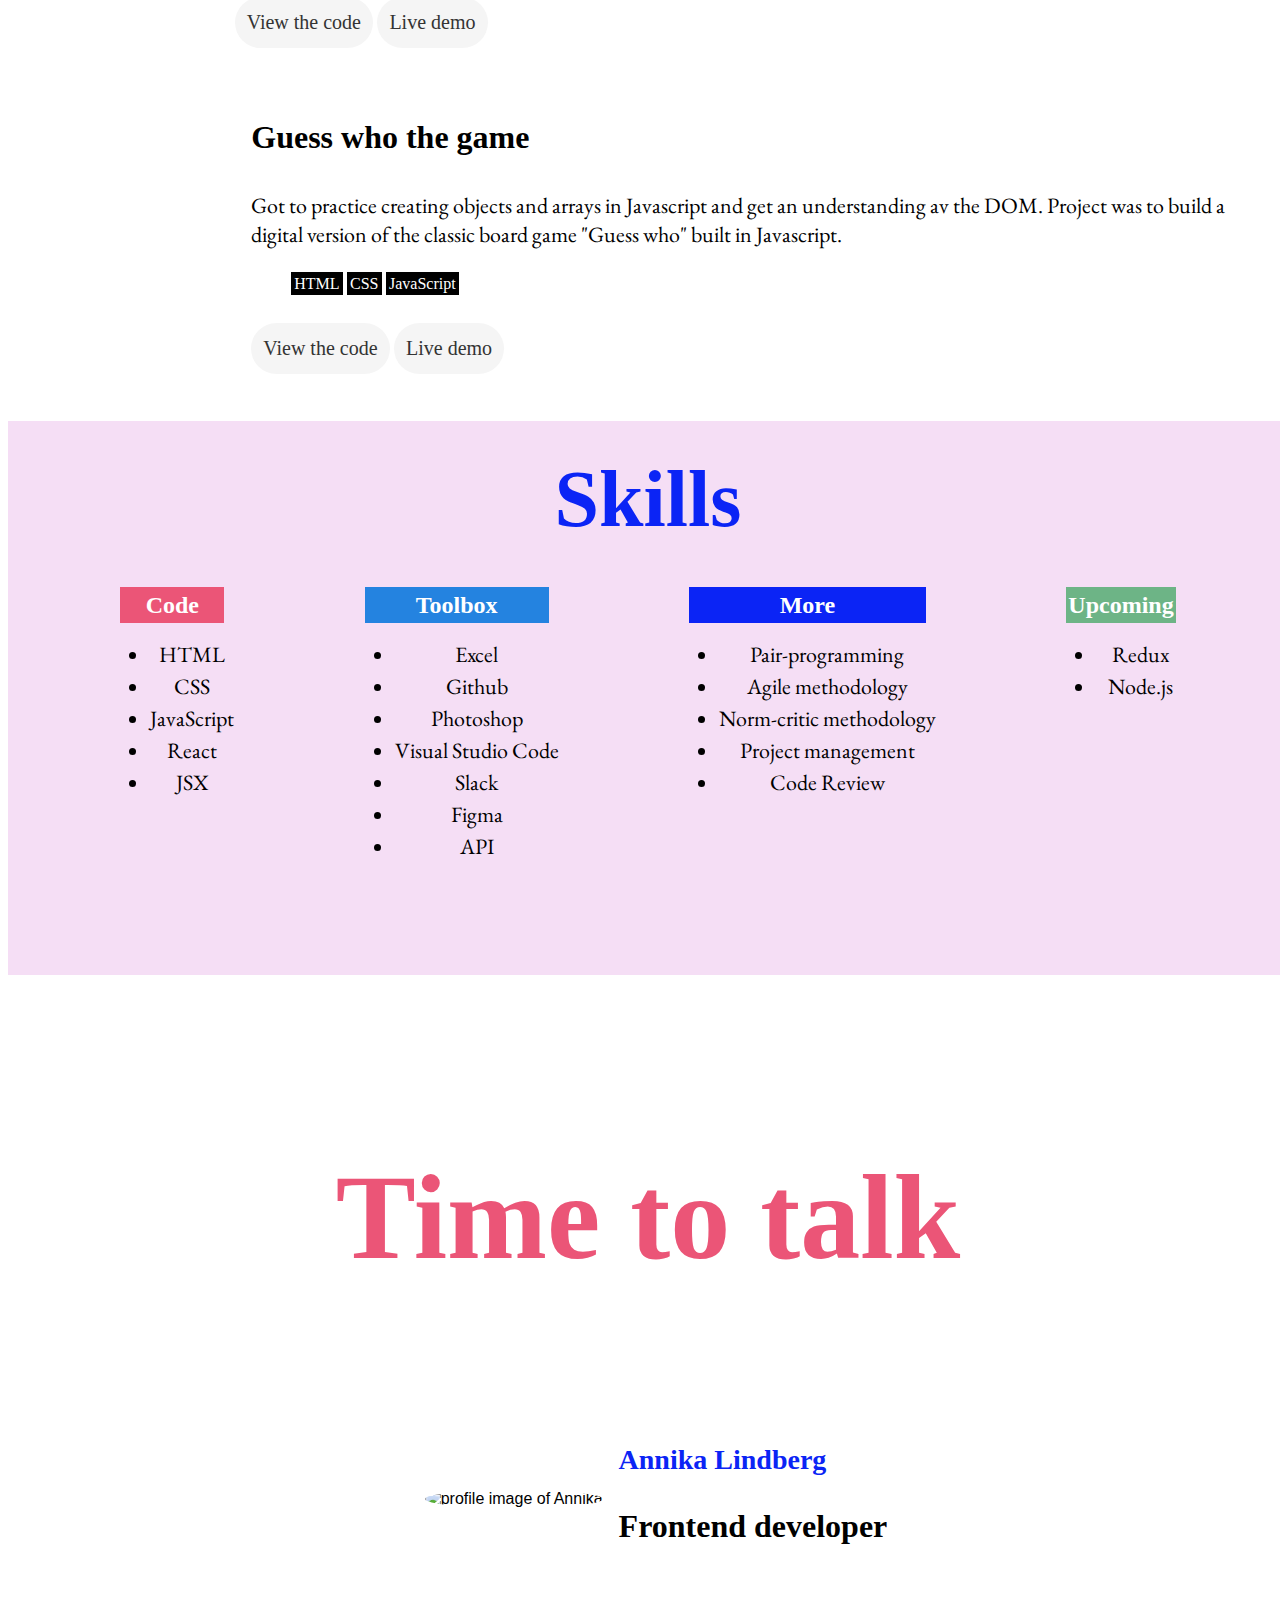
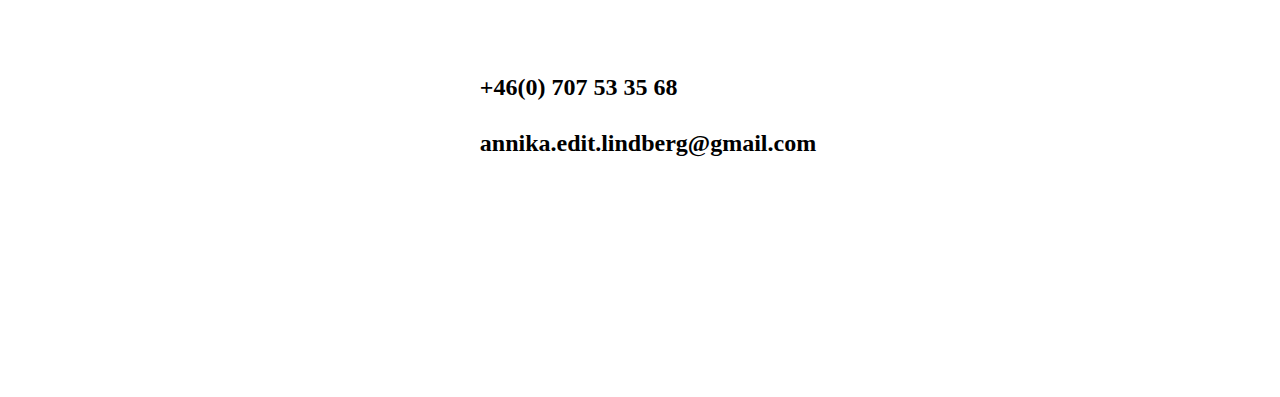
==== commit 2d89e8d0: "added linebreak" ====
--- a/Code/index.html
+++ b/Code/index.html
@@ -47,9 +47,9 @@
 
             <div lang="en-US" class="introduction">
                 <p>As a frontend developer, I bring a broad and user-oriented perspective, as well as a burning passion for coding. Before switching careers to tech, I worked within social movement building and non-profit organizations, which helped me
-                develop excellent coordination, teamwork, and communication skills. Now, I'm looking to join a team where I can continue
-                to leverage my skills and grow my expertise in coding, working my way towards contributing to the creation of
-                cutting-edge interfaces, cool features, and effective code.
+                develop excellent coordination, teamwork, and communication skills. <br>
+                Now, I'm looking to join a team where I can continue to leverage my skills and grow my expertise in coding, working my way towards contributing to the creation of
+                cutting-edge interfaces, cool features, and effective code!
 </p>
             </div>
             <!-- Here goes icons with links -->
@@ -368,7 +368,7 @@
         <h2>Time to talk</h2>
         <div class="about-me">
             <div class="myProfileImg">
-                <img class="profile-pic" src="../Assets/images/profil-square.JPG" alt="profile image of Annika">
+                <img class="profile-pic" src="./Assets/images/profil-square.JPG" alt="profile image of Annika">
             </div>
             <div lang="en-US" class="nameTitle">
                 <h1 class="name">Annika Lindberg</h1>
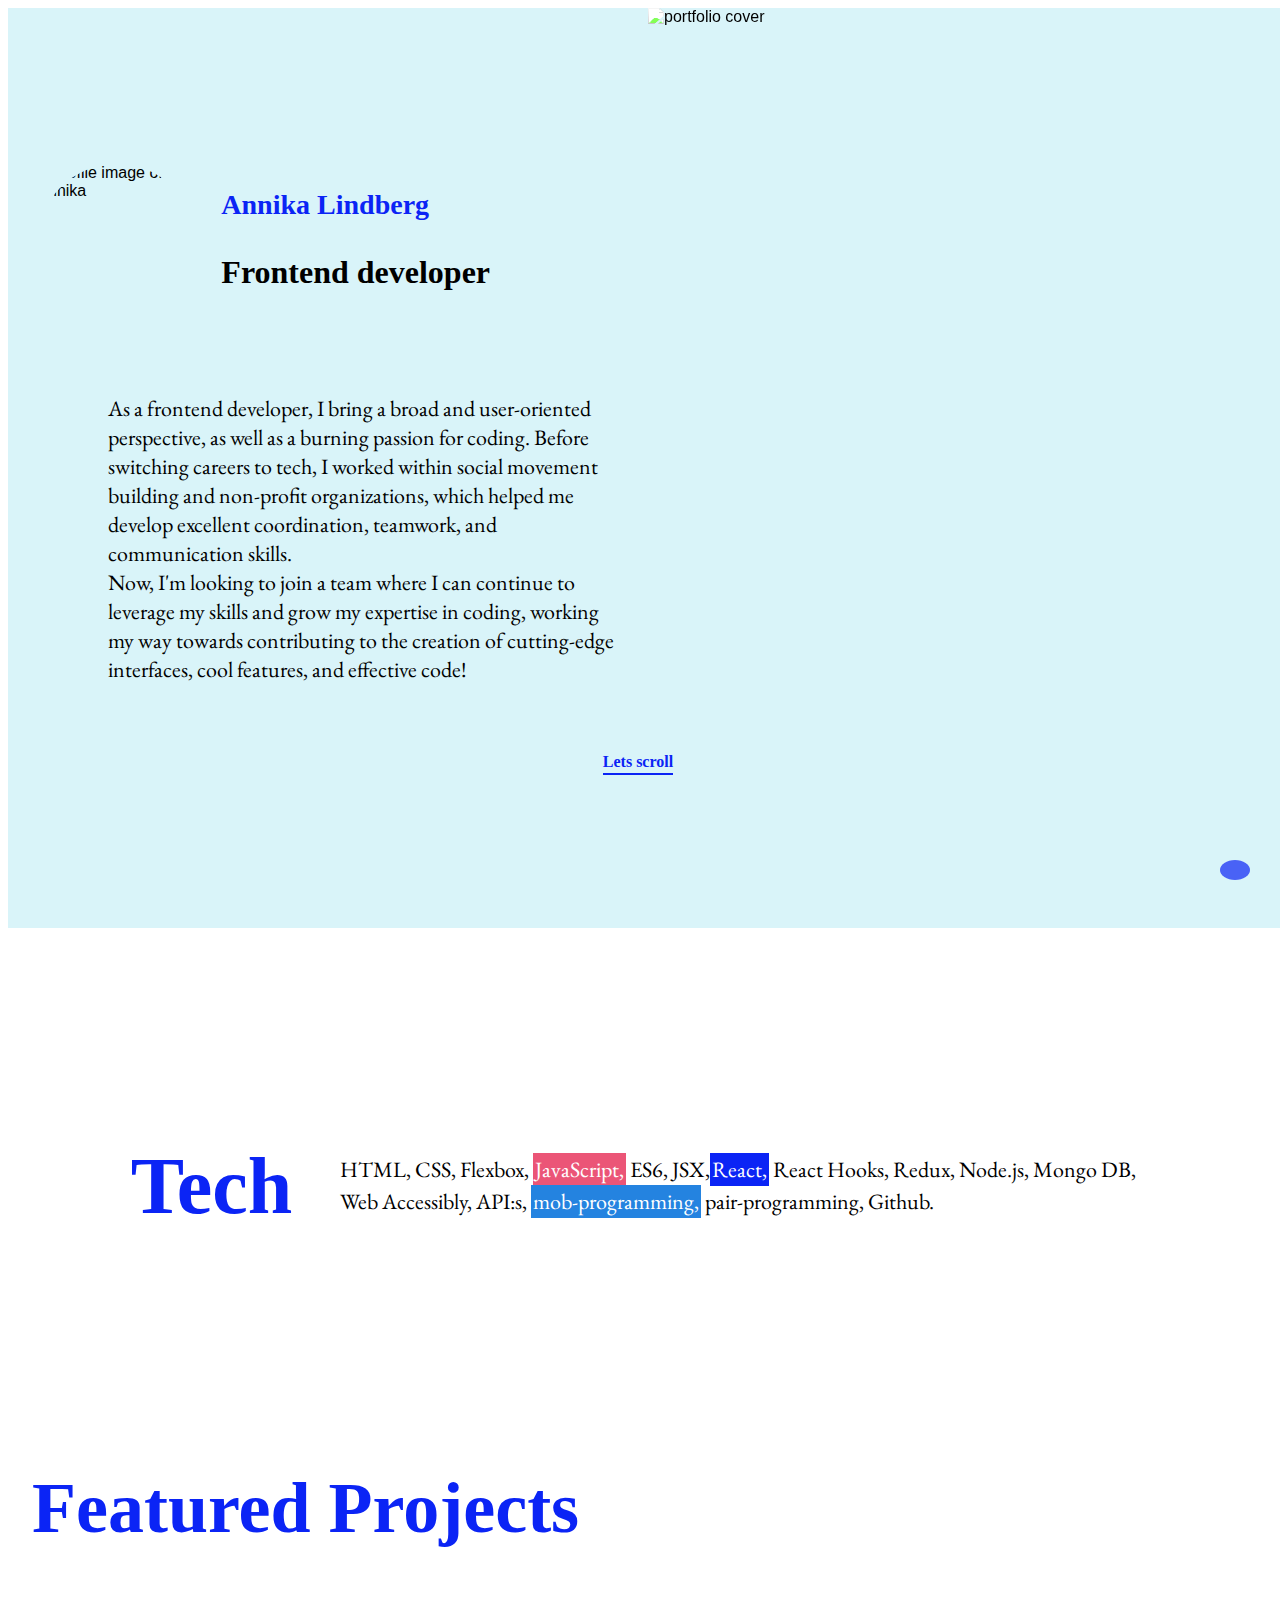
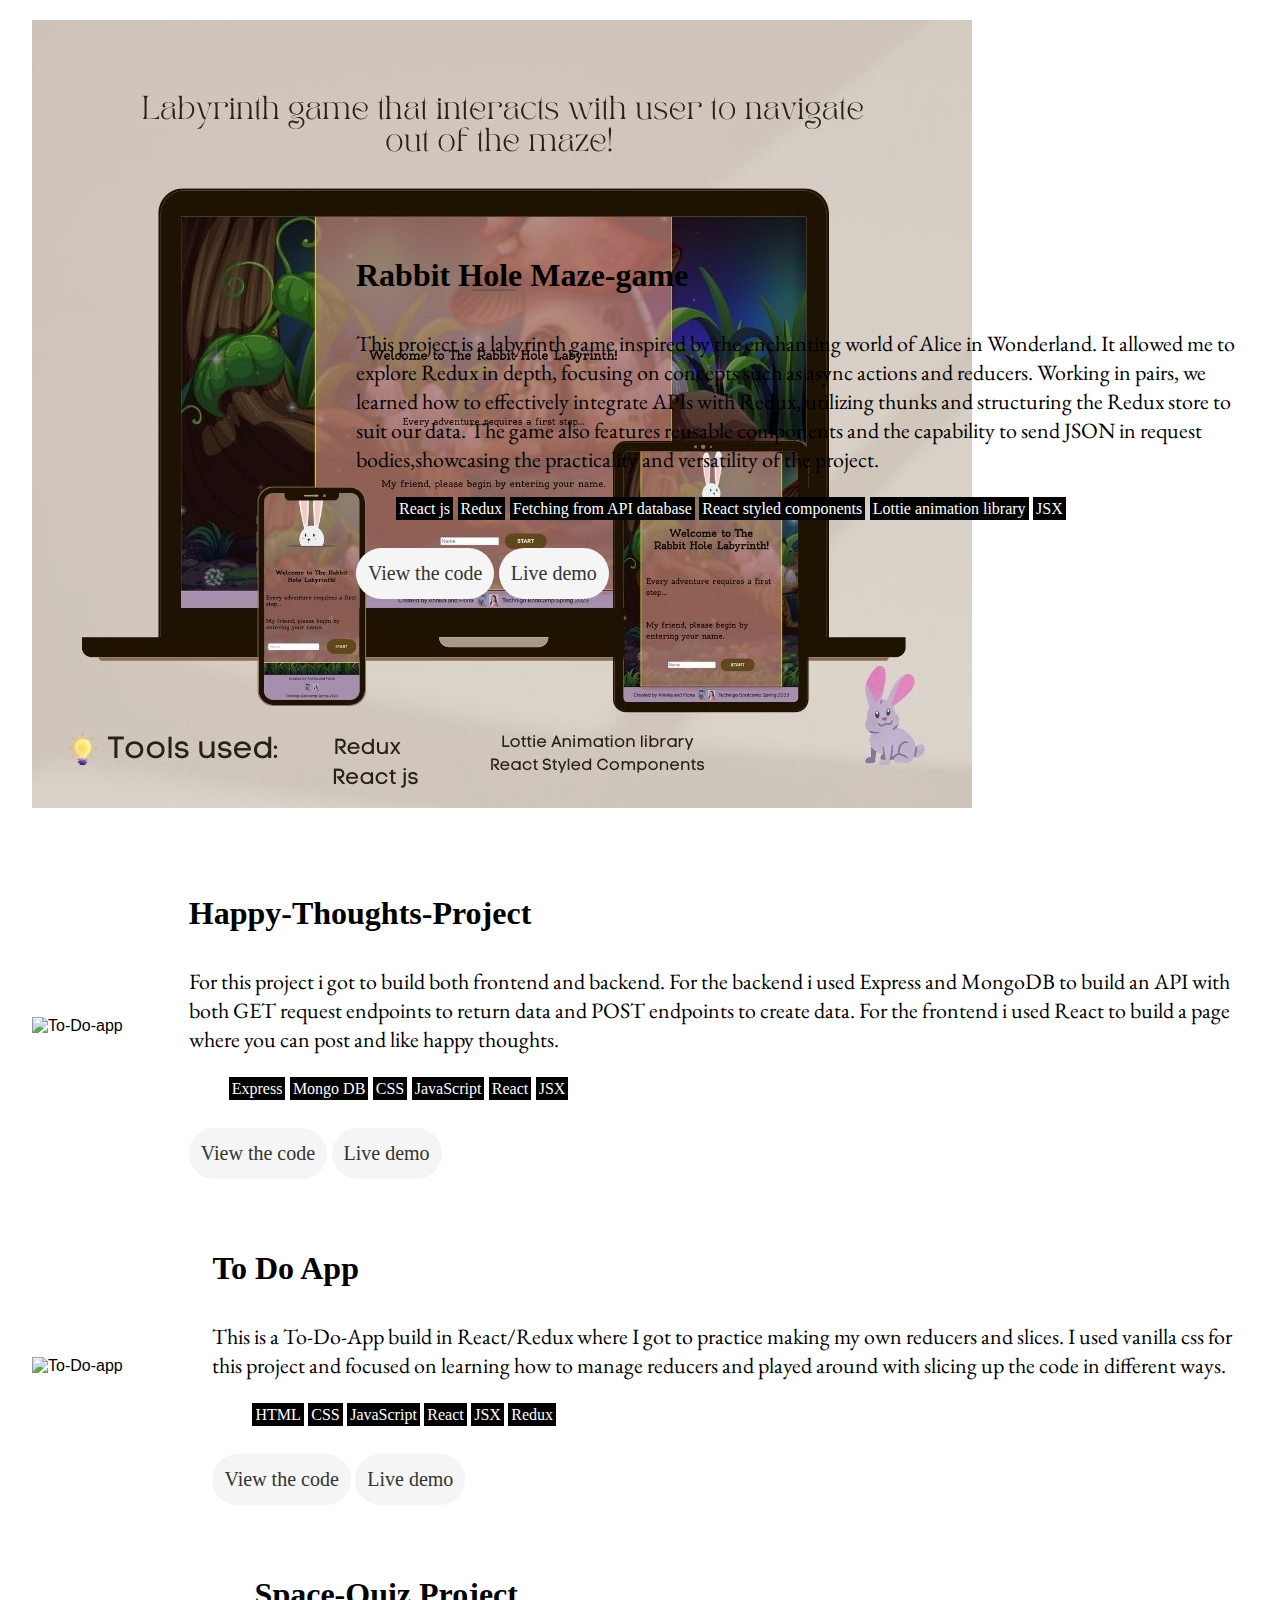
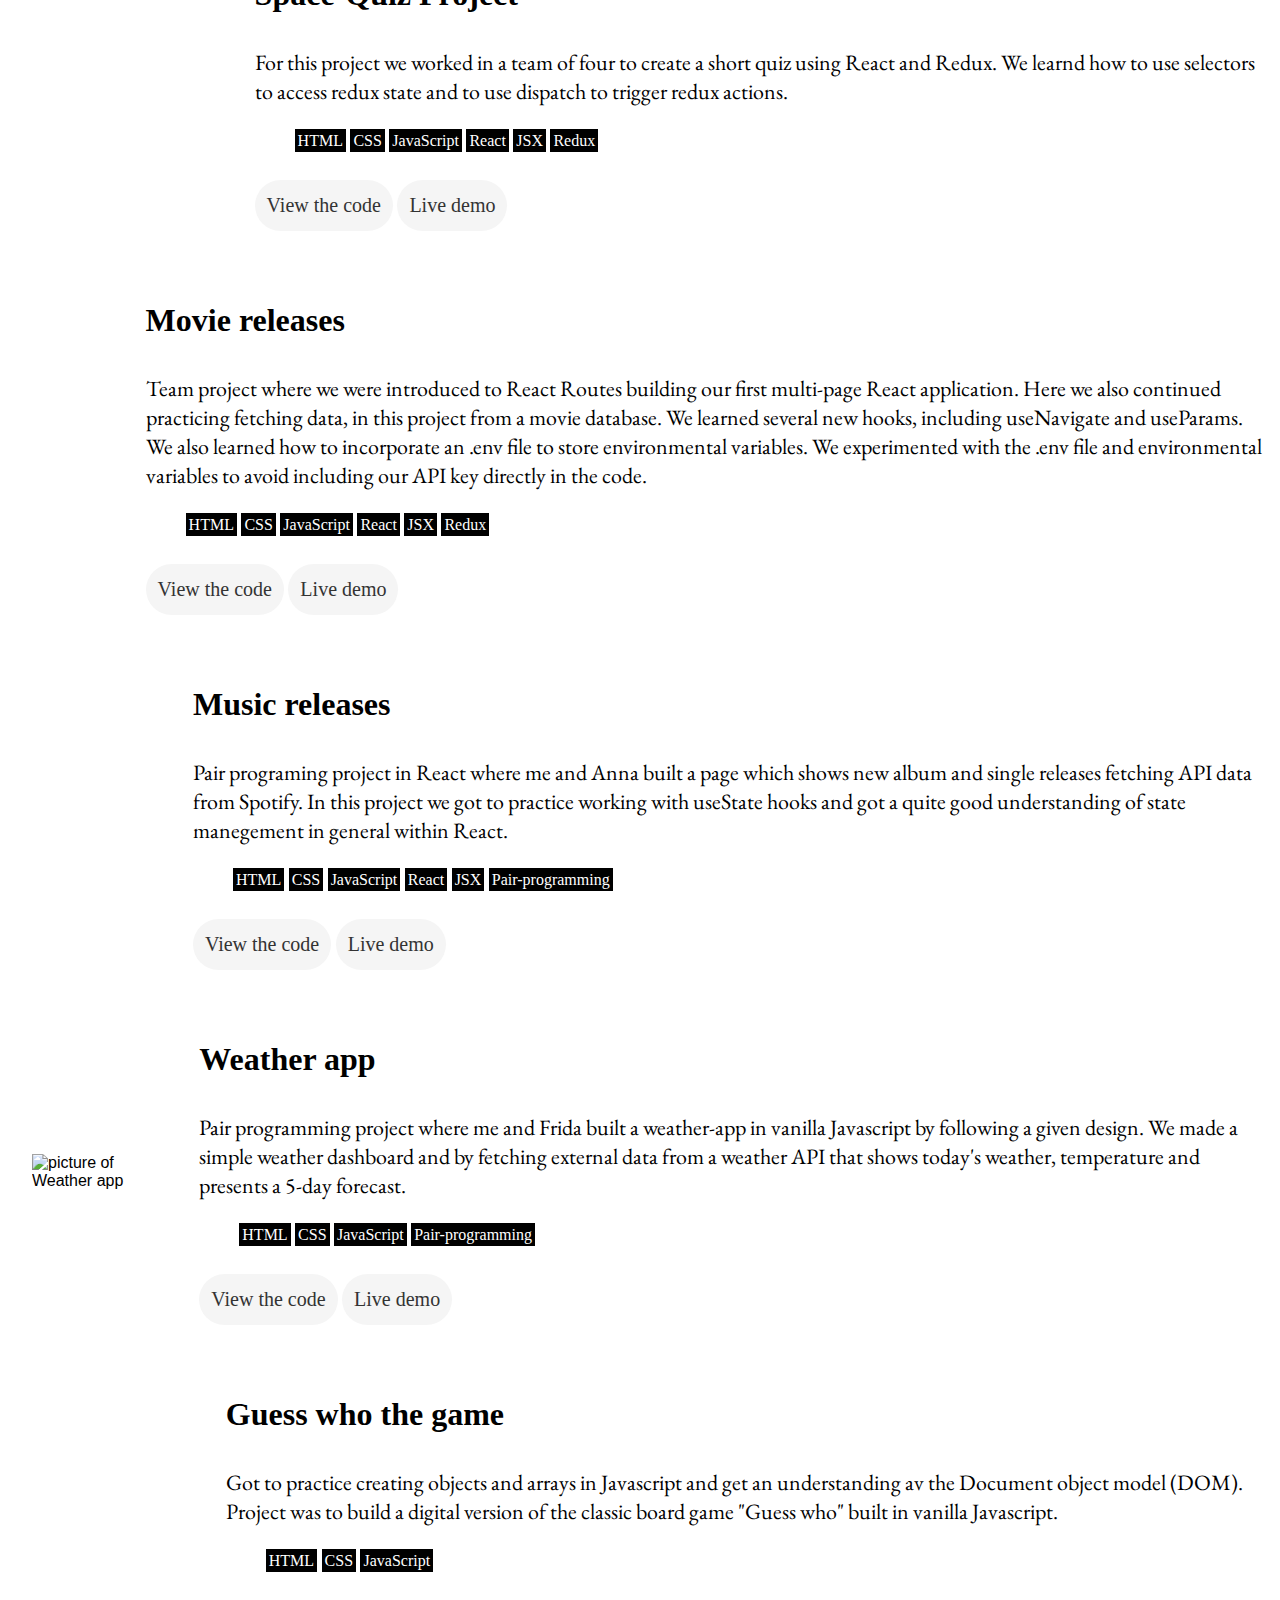
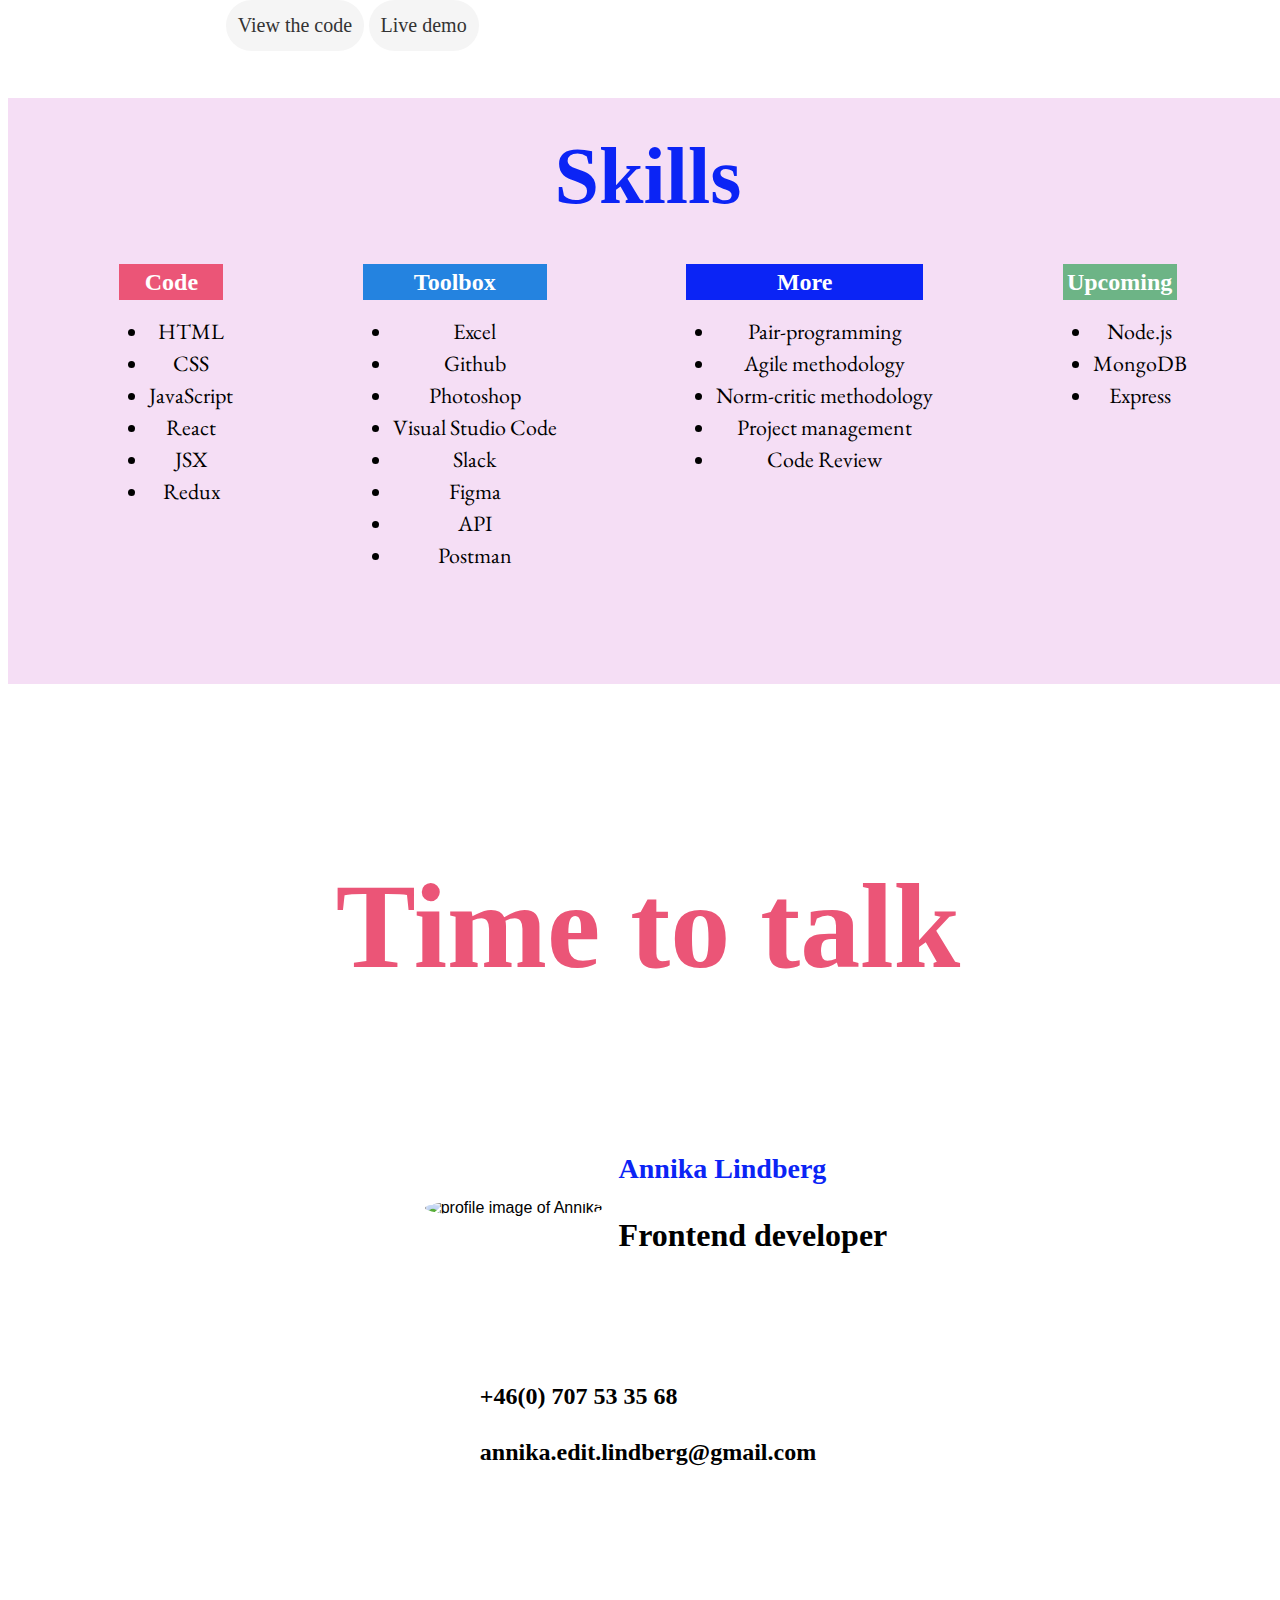
==== commit 0ff2f9ea: "added labyrinth project" ====
--- a/Code/index.html
+++ b/Code/index.html
@@ -17,8 +17,7 @@
     <!-- OG tags for social media-->
     <meta property="og:title" content="Annikas Portfolio" />
     <meta property="og:description" content="The portfolio page of Annika Lindberg Frontend developer" />
-    <!-- !! Change the picture below, only a placeholder !! -->
-    <meta property="og:image" content="" /> <!-- lägg en bildpathway här för att se en bild vid delning -->
+    <meta property="og:image" content="./Assets/images/" />
     <!--Title of webpage-->
     <title>Annikas Portfolio</title>
     <!-- Favicon -->
@@ -94,6 +93,70 @@
 
             <!-- Latest project first-->
 
+            <!--  Labyrinth game  -->
+            <div lang="en-US" class="project">
+                <div class="projectPicture" aria-hidden="true">
+                    <img src="./Assets/rabbihole-mockup.jpg" alt="Labyrinth game-site">
+                </div>
+                <div class="project-info" aria-label="Information about the project">
+                    <h3 lang="en">Rabbit Hole Maze-game</h3>
+                    <p lang="en">This project is a labyrinth game inspired by the enchanting world of Alice in Wonderland. It allowed me to explore Redux in depth, focusing on concepts such as async actions and reducers. Working in pairs, we learned how to effectively integrate APIs with Redux, utilizing thunks and structuring the Redux
+                    store to suit our data. The game also features reusable components and the capability to send JSON in request bodies,showcasing the practicality and versatility of the project. </p>
+                    </p>
+                    <ul lang="en" class="project-languages" aria-label="Coding languages used in this project">
+                        <li lang="en">React js</li>
+                        <li lang="en">Redux</li>
+                        <li lang="en">Fetching from API database</li>
+                        <li lang="en">React styled components</li>
+                        <li lang="en">Lottie animation library</li>
+                        <li lang="en">JSX</li>
+                    </ul>
+                    <button lang="en" type="button" class="view-code" title="link to project on Github"
+                        aria-label="View code on Github"
+                        onclick="window.open('https://github.com/annikalindberg/project-labyrinth');">
+                        <span><i aria-hidden="true" class="fab fa-github"></i></span>
+                        View the code
+                    </button>
+                    <button lang="en" type="button" class="live-demo" title="link to project on Netlify"
+                        aria-label="View project live in Netlify"
+                        onclick="window.open('https://rabbit-hole-labyrinth-annika-fiona.netlify.app/');">
+                        <span><i aria-hidden="true" class="fa-solid fa-globe"></i></span>
+                        Live demo
+                    </button>
+                </div>
+            </div>
+
+            <!--  Happy-thoughts-project -->
+            <div lang="en-US" class="project">
+                <div class="projectPicture" aria-hidden="true">
+                    <img src="./Assets/images/happy-thoughts-mockup.png" alt="To-Do-app">
+                </div>
+                <div class="project-info" aria-label="Information about the project">
+                    <h3 lang="en">Happy-Thoughts-Project</h3>
+                    <p lang="en">For this project i got to build both frontend and backend. For the backend i used Express and MongoDB to build an API with both GET request endpoints to return data and POST endpoints to create data. For the frontend i used React to build a page where you can post and like happy thoughts. </p>
+                    </p>
+                    <ul lang="en" class="project-languages" aria-label="Coding languages used in this project">
+                        <li lang="en">Express</li>
+                        <li lang="en">Mongo DB</li>
+                        <li lang="en">CSS</li>
+                        <li lang="en">JavaScript</li>
+                        <li lang="en">React</li>
+                        <li lang="en">JSX</li>
+                    </ul>
+                    <button lang="en" type="button" class="view-code" title="link to project on Github"
+                        aria-label="View code on Github" onclick="window.open('https://github.com/annikalindberg/project-happy-thoughts');">
+                        <span><i aria-hidden="true" class="fab fa-github"></i></span>
+                        View the code
+                    </button>
+                    <button lang="en" type="button" class="live-demo" title="link to project on Netlify"
+                        aria-label="View project live in Netlify"
+                        onclick="window.open('https://sweet-unicorn-99f547.netlify.app/');">
+                        <span><i aria-hidden="true" class="fa-solid fa-globe"></i></span>
+                        Live demo
+                    </button>
+                </div>
+            </div>
+
             <!--  To-Do-App PROJECT -->
             <div lang="en-US" class="project">
                 <div class="projectPicture" aria-hidden="true">
@@ -101,7 +164,7 @@
                 </div>
                 <div class="project-info" aria-label="Information about the project">
                     <h3 lang="en">To Do App</h3>
-                    <p lang="en">This is a To-Do-App build in React/Redux where i got to practice making my own reducers and slices. I used vanilla css for this project and focuesd on learning how to manage reducers and played around with slicing up the code in different ways.
+                    <p lang="en">This is a To-Do-App build in React/Redux where I got to practice making my own reducers and slices. I used vanilla css for this project and focused on learning how to manage reducers and played around with slicing up the code in different ways.
                     </p>
                     <ul lang="en" class="project-languages" aria-label="Coding languages used in this project">
                         <li lang="en">HTML</li>
@@ -130,7 +193,7 @@
                 </div>
                 <div class="project-info" aria-label="Information about the project">
                     <h3 lang="en">Space-Quiz Project</h3>
-                    <p lang="en">For this project we worked in a team of four to create a short quiz using React and Redux.We learnd how to use selectors to access redux state and to use dispatch to trigger redux actions.
+                    <p lang="en">For this project we worked in a team of four to create a short quiz using React and Redux. We learnd how to use selectors to access redux state and to use dispatch to trigger redux actions.
                     </p>
                     <ul lang="en" class="project-languages" aria-label="Coding languages used in this project">
                         <li lang="en">HTML</li>
@@ -160,7 +223,7 @@
                     </div>
                     <div class="project-info" aria-label="Information about the project">
                          <h3 lang="en">Movie releases</h3>
-                        <p lang="en">Working together with Frida and Briget in this project we started using React Routs to build our forst multi-page React application fetching data from the Movie Database. We learned several new hooks, including useNavigate and useParams. We also learned how to incorporate a .env file to store environmental variables. We have experimented with the .env file and and environmental variable in order to not include our API key directly in the code.
+                        <p lang="en">Team project where we were introduced to React Routes building our first multi-page React application. Here we also continued practicing fetching data, in this project from a movie database. We learned several new hooks, including useNavigate and useParams. We also learned how to incorporate an .env file to store environmental variables. We experimented with the .env file and environmental variables to avoid including our API key directly in the code.
                         </p>
                         <ul lang="en" class="project-languages" aria-label="Coding languages used in this project">
                             <li lang="en">HTML</li>
@@ -192,8 +255,7 @@
                         </div>
                 <div class="project-info" aria-label="Information about the project">
                     <h3 lang="en">Music releases</h3>
-                    <p lang="en">Pair programing project in React where we created worked with useState hooks and
-                        fetching API data from Spotify. The result is a page which shows new album and single releases.
+                    <p lang="en">Pair programing project in React where me and Anna built a page which shows new album and single releases fetching API data from Spotify. In this project we got to practice working with useState hooks and got a quite good understanding of state manegement in general within React.
                     </p>
                     <ul lang="en" class="project-languages" aria-label="Coding languages used in this project">
                         <li lang="en">HTML</li>
@@ -225,15 +287,13 @@
                 </div>
                 <div class="project-info" aria-label="Information about the project">
                     <h3 lang="en">Weather app</h3>
-                    <p lang="en">Pair programming project where we by following a given design, built a weather
-                        dashboard and by fetching external data from a weather API that shows today's weather,
-                        temperature and presents a 5-day forecast. </p>
+                    <p lang="en">Pair programming project where me and Frida built a weather-app in vanilla Javascript by following a given design. We made a simple weather dashboard and by fetching external data from a weather API that shows today's weather, temperature and presents a 5-day forecast. </p>
+
                     <ul lang="en" class="project-languages" aria-label="Coding languages used in this project">
                         <li lang="en">HTML</li>
                         <li lang="en">CSS</li>
                         <li lang="en">JavaScript</li>
                         <li lang="en">Pair-programming</li>
-                        <li lang="en">API-fetch</li>
                     </ul>
                     <button lang="en" type="button" class="view-code" title="link to project on Github"
                         aria-label="View code on Github"
@@ -258,8 +318,7 @@
                 <div class="project-info" aria-label="Information about the project">
                     <h3 lang="en">Guess who the game</h3>
                     <p lang="en">Got to practice creating objects and arrays in Javascript and get an understanding av
-                        the DOM. Project was to build a digital version of the classic board game "Guess who" built in
-                        Javascript.</p>
+                        the Document object model (DOM). Project was to build a digital version of the classic board game "Guess who" built in vanilla Javascript.</p>
                     <ul lang="en" class="project-languages" aria-label="Coding languages used in this project">
                         <li lang="en">HTML</li>
                         <li lang="en">CSS</li>
@@ -328,6 +387,7 @@
                     <li lang="en">JavaScript</li>
                     <li lang="en">React</li>
                     <li lang="en">JSX</li>
+                    <li lang="en">Redux</li>
                 </ul>
             </div>
             <div lang="en-US" class="Toolbox">
@@ -340,6 +400,7 @@
                     <li lang="en">Slack</li>
                     <li lang="en">Figma</li>
                     <li lang="en">API</li>
+                    <li lang="en">Postman</li>
 
                 </ul>
             </div>
@@ -356,8 +417,9 @@
             <div lang="en-US" class="Upcoming">
                 <h3 class="h3-upcoming">Upcoming</h3>
                 <ul lang="en" class="upcoming-list">
-                    <li lang="en">Redux</li>
                     <li lang="en">Node.js</li>
+                    <li lang="en">MongoDB</li>
+                    <li lang="en">Express</li>
                 </ul>
             </div>
         </div>
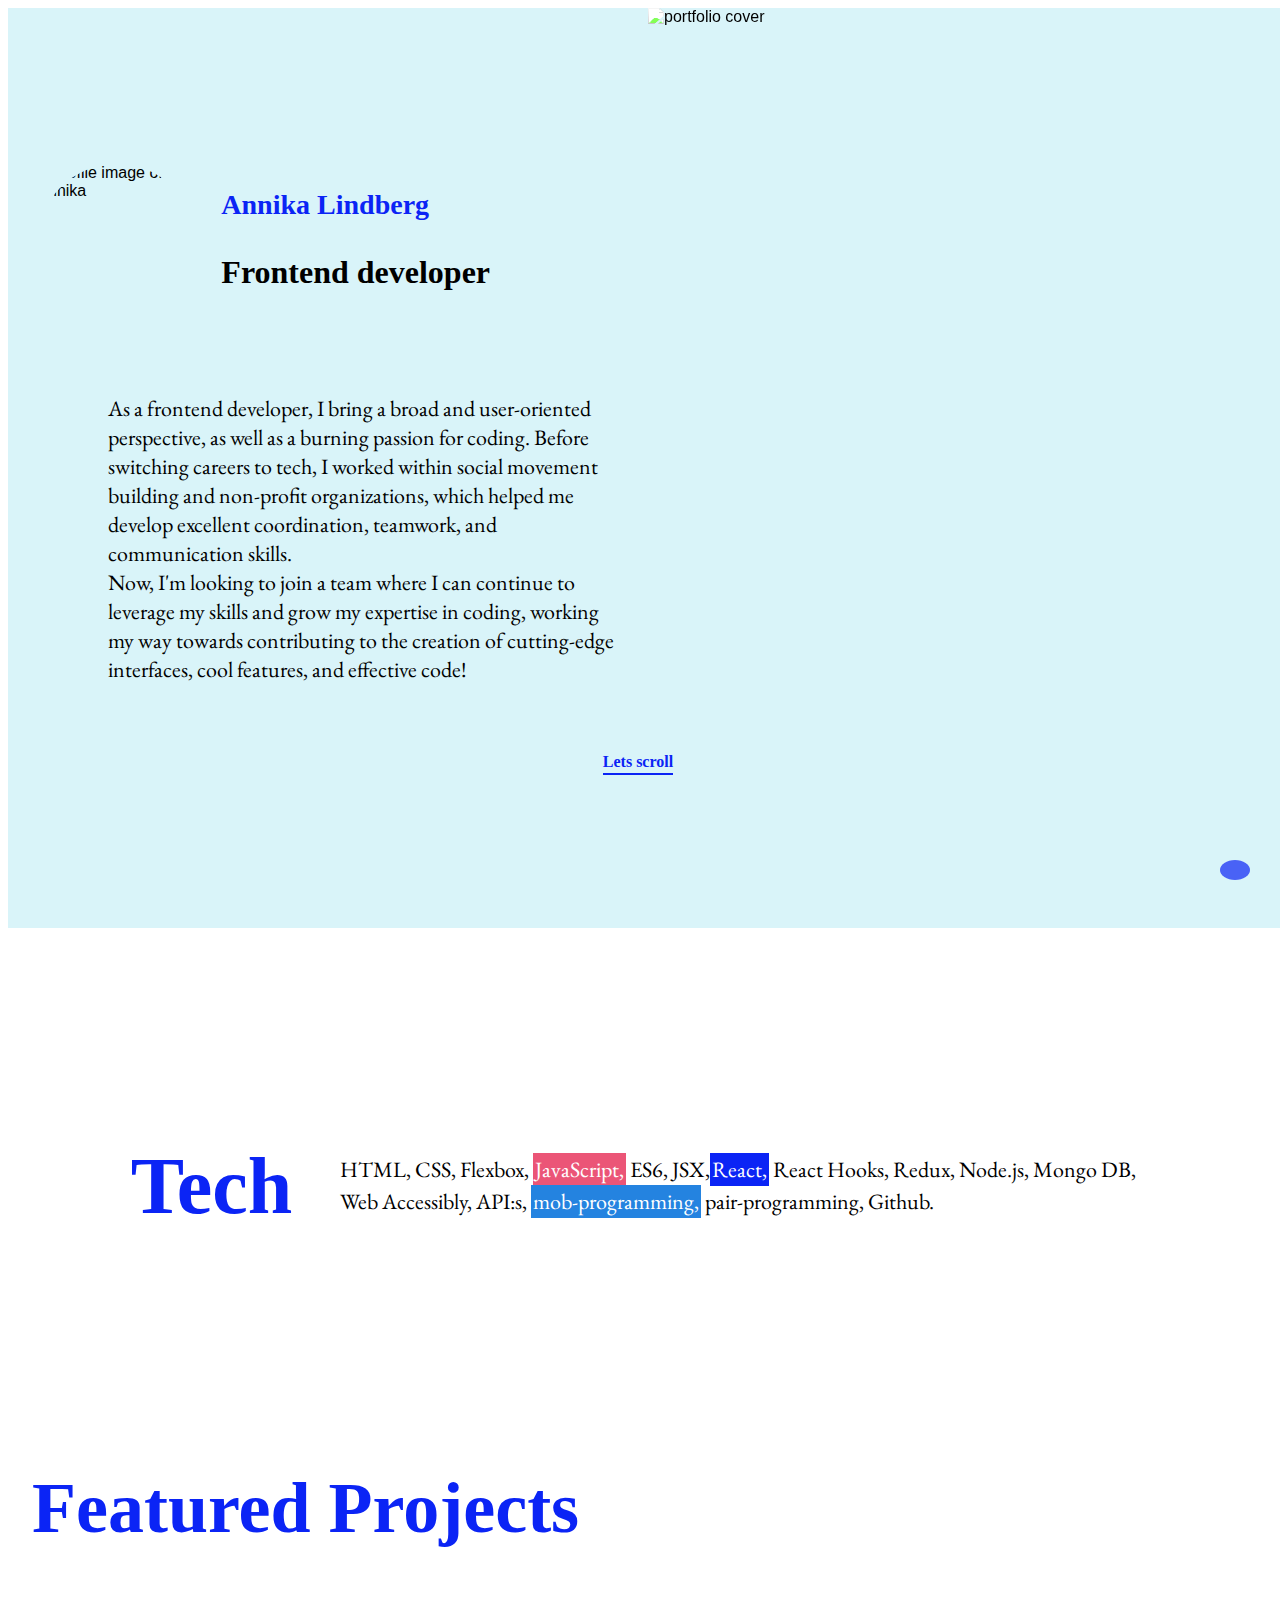
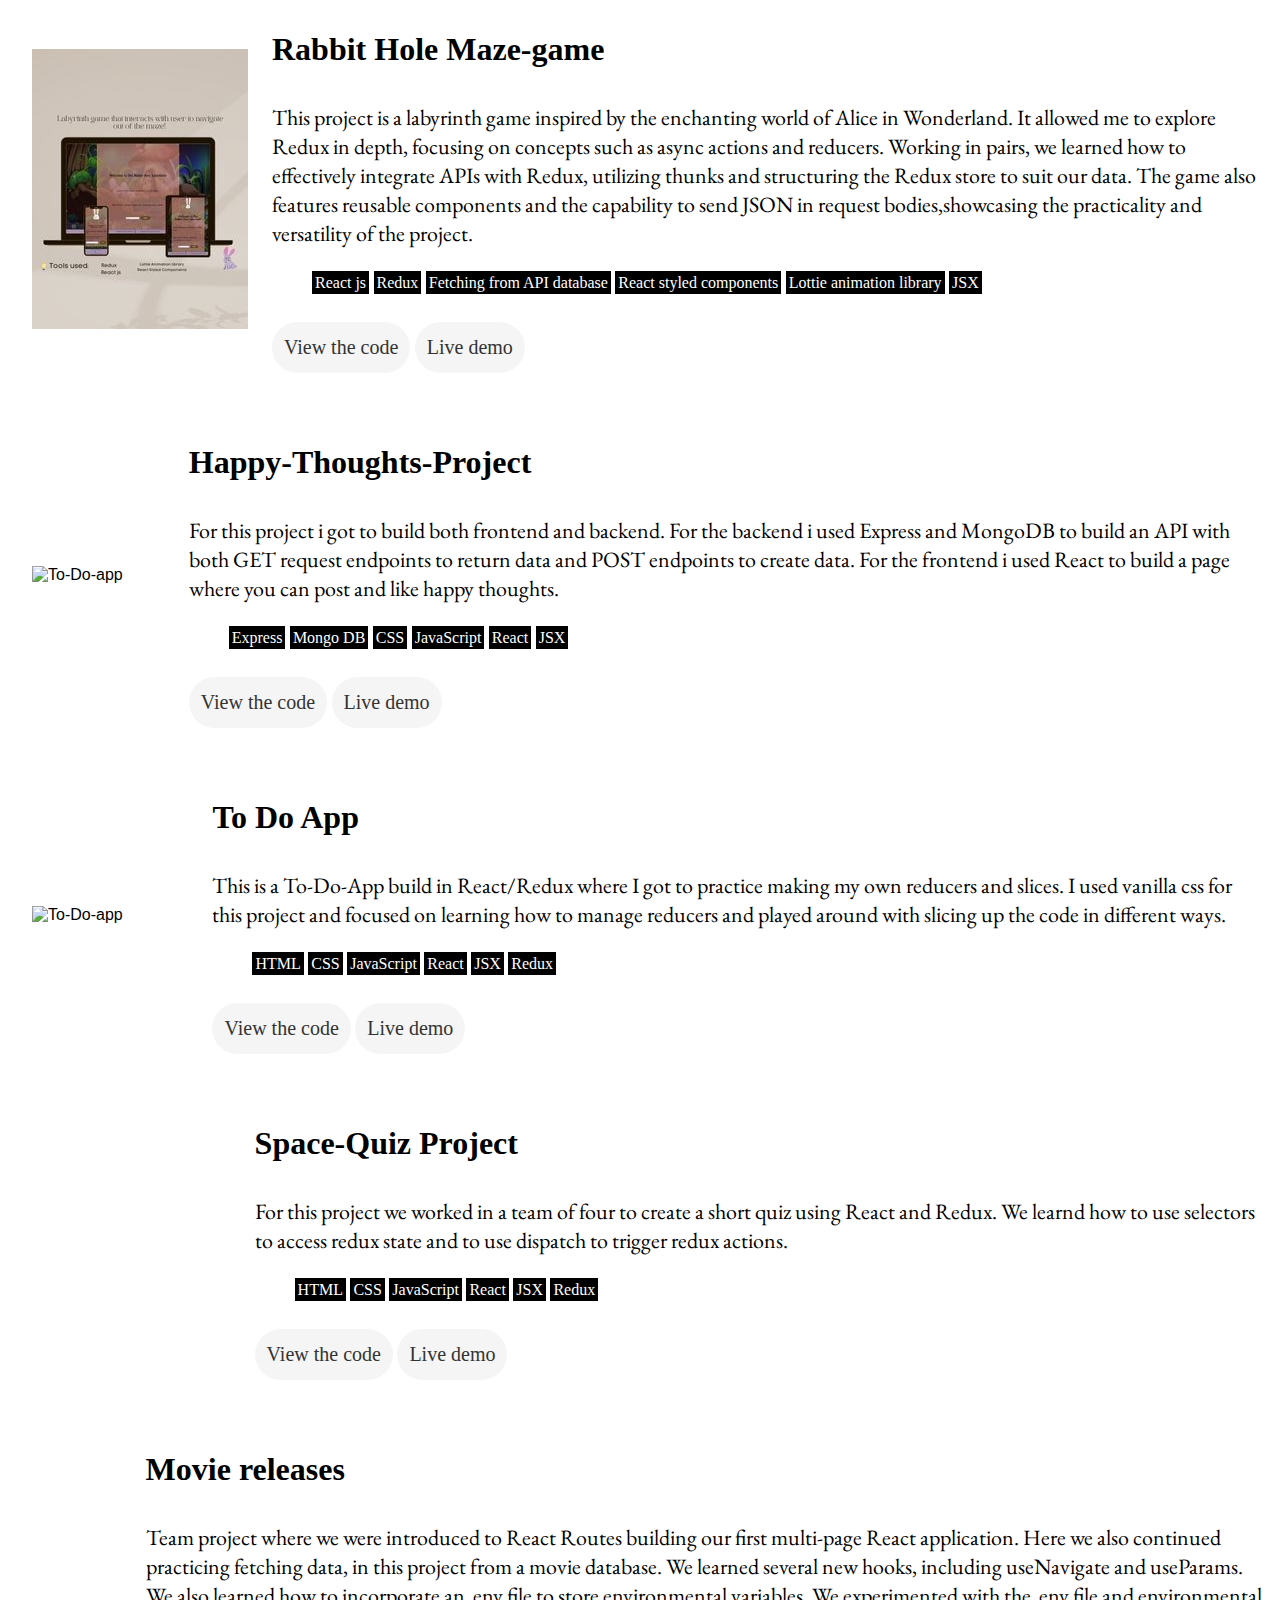
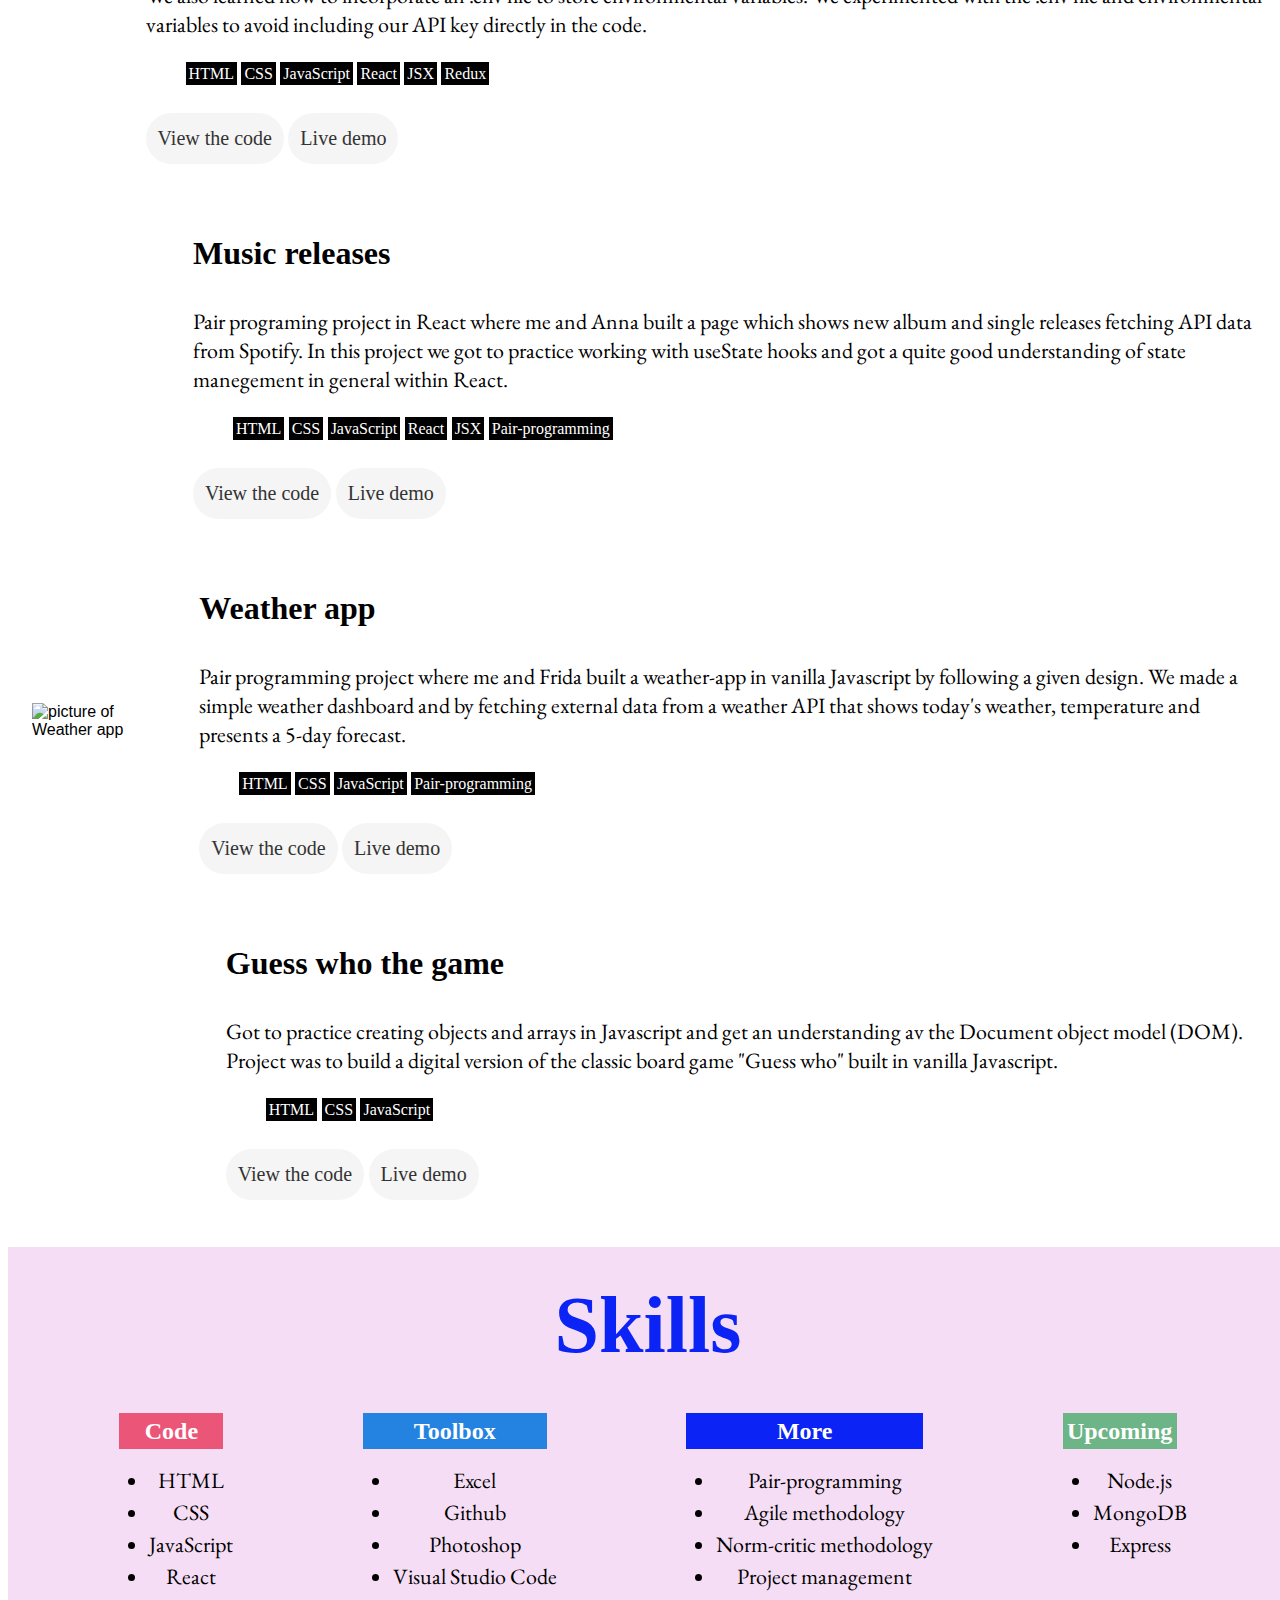
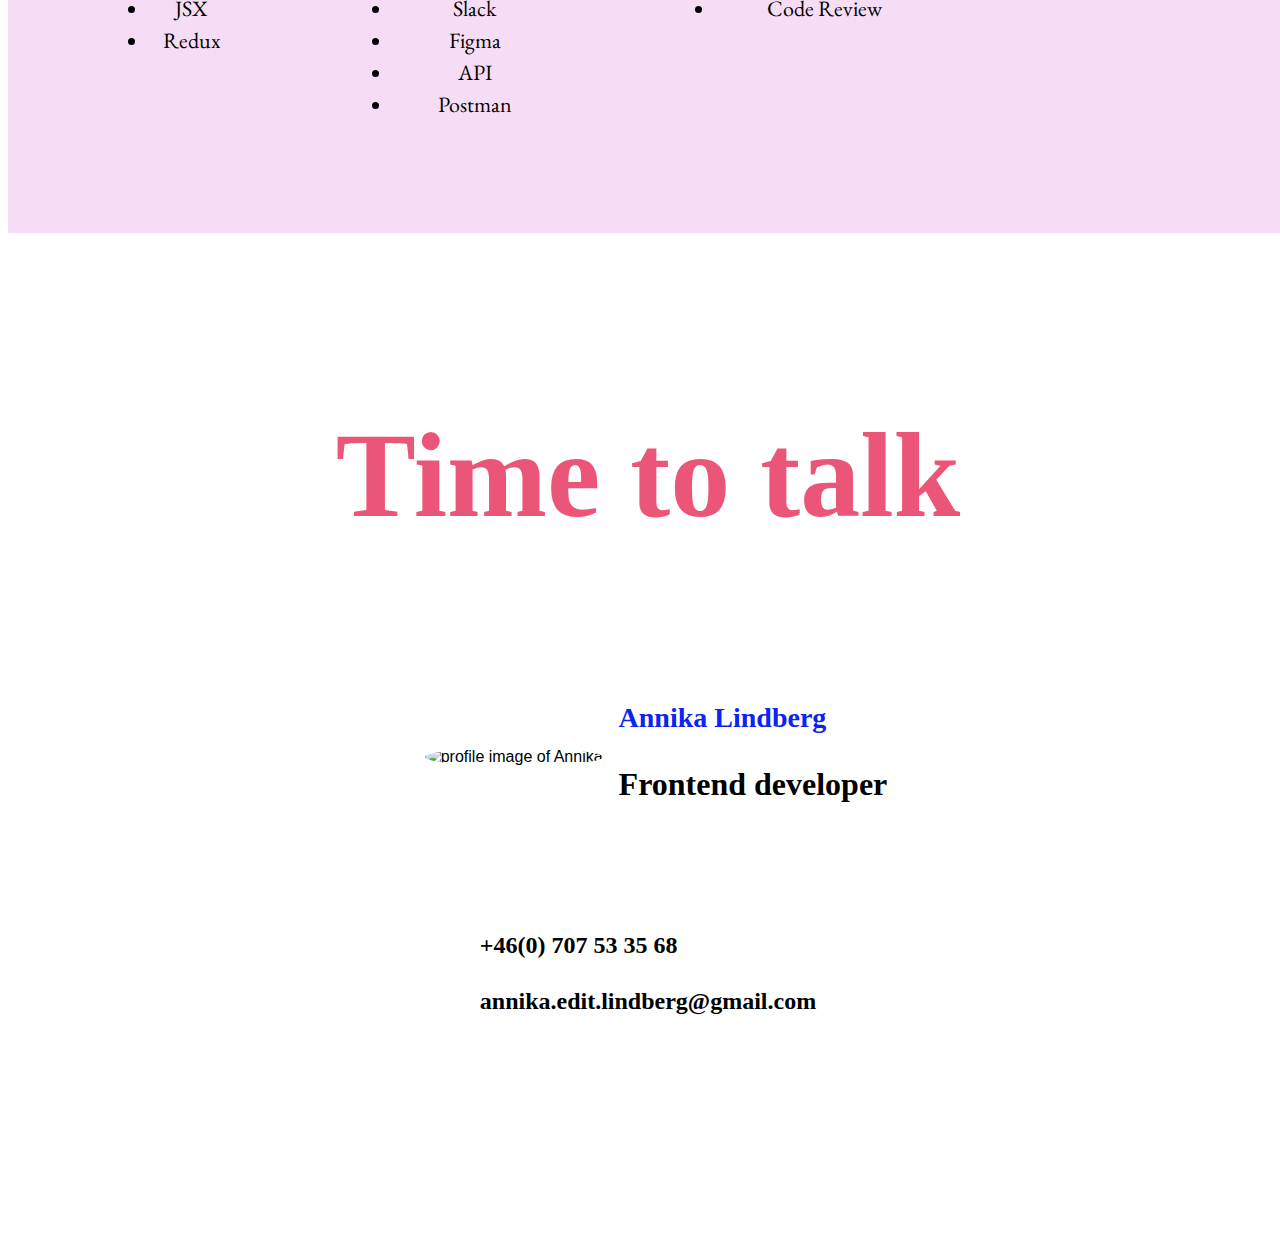
==== commit 096e8b5f: "added" ====
--- a/Code/index.html
+++ b/Code/index.html
@@ -96,7 +96,7 @@
             <!--  Labyrinth game  -->
             <div lang="en-US" class="project">
                 <div class="projectPicture" aria-hidden="true">
-                    <img src="./Assets/rabbihole-mockup.jpg" alt="Labyrinth game-site">
+                    <img src="./Assets/images/Rabbithole-resized.jpg" alt="Labyrinth game-site">
                 </div>
                 <div class="project-info" aria-label="Information about the project">
                     <h3 lang="en">Rabbit Hole Maze-game</h3>
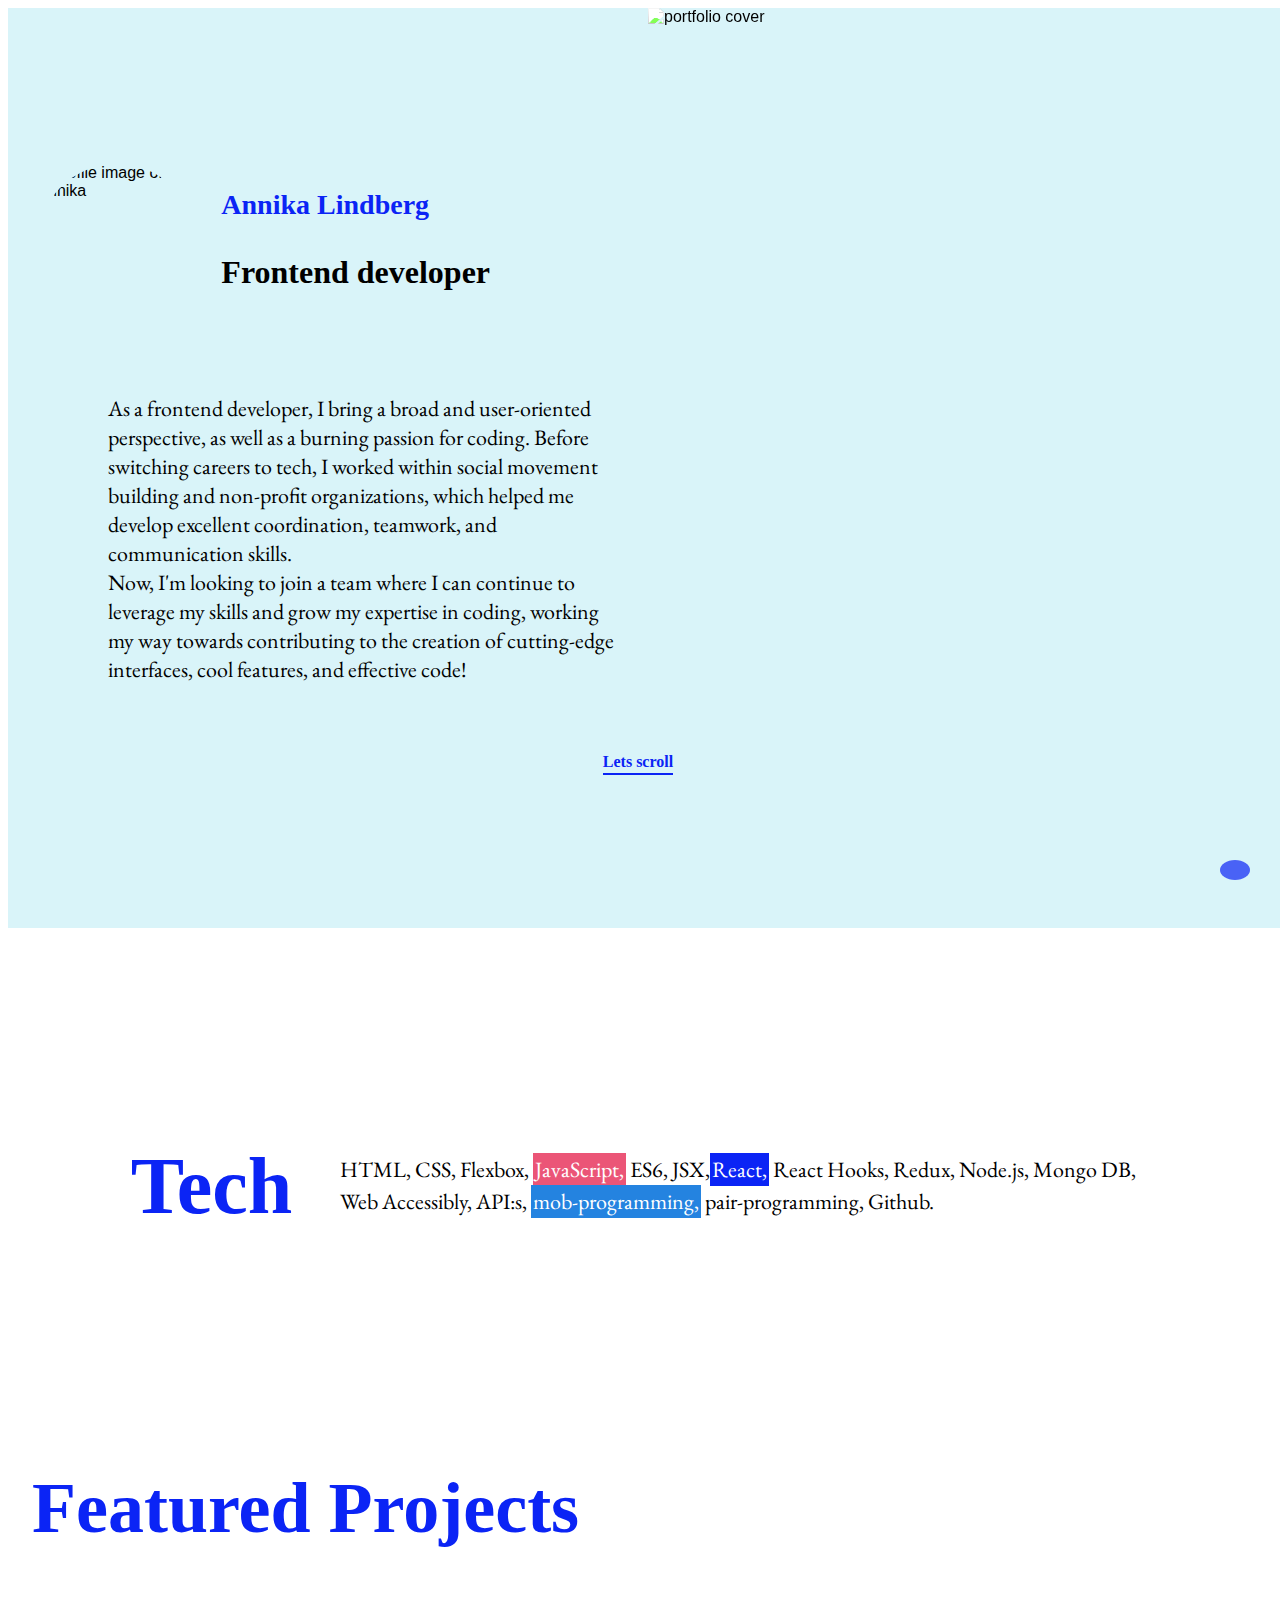
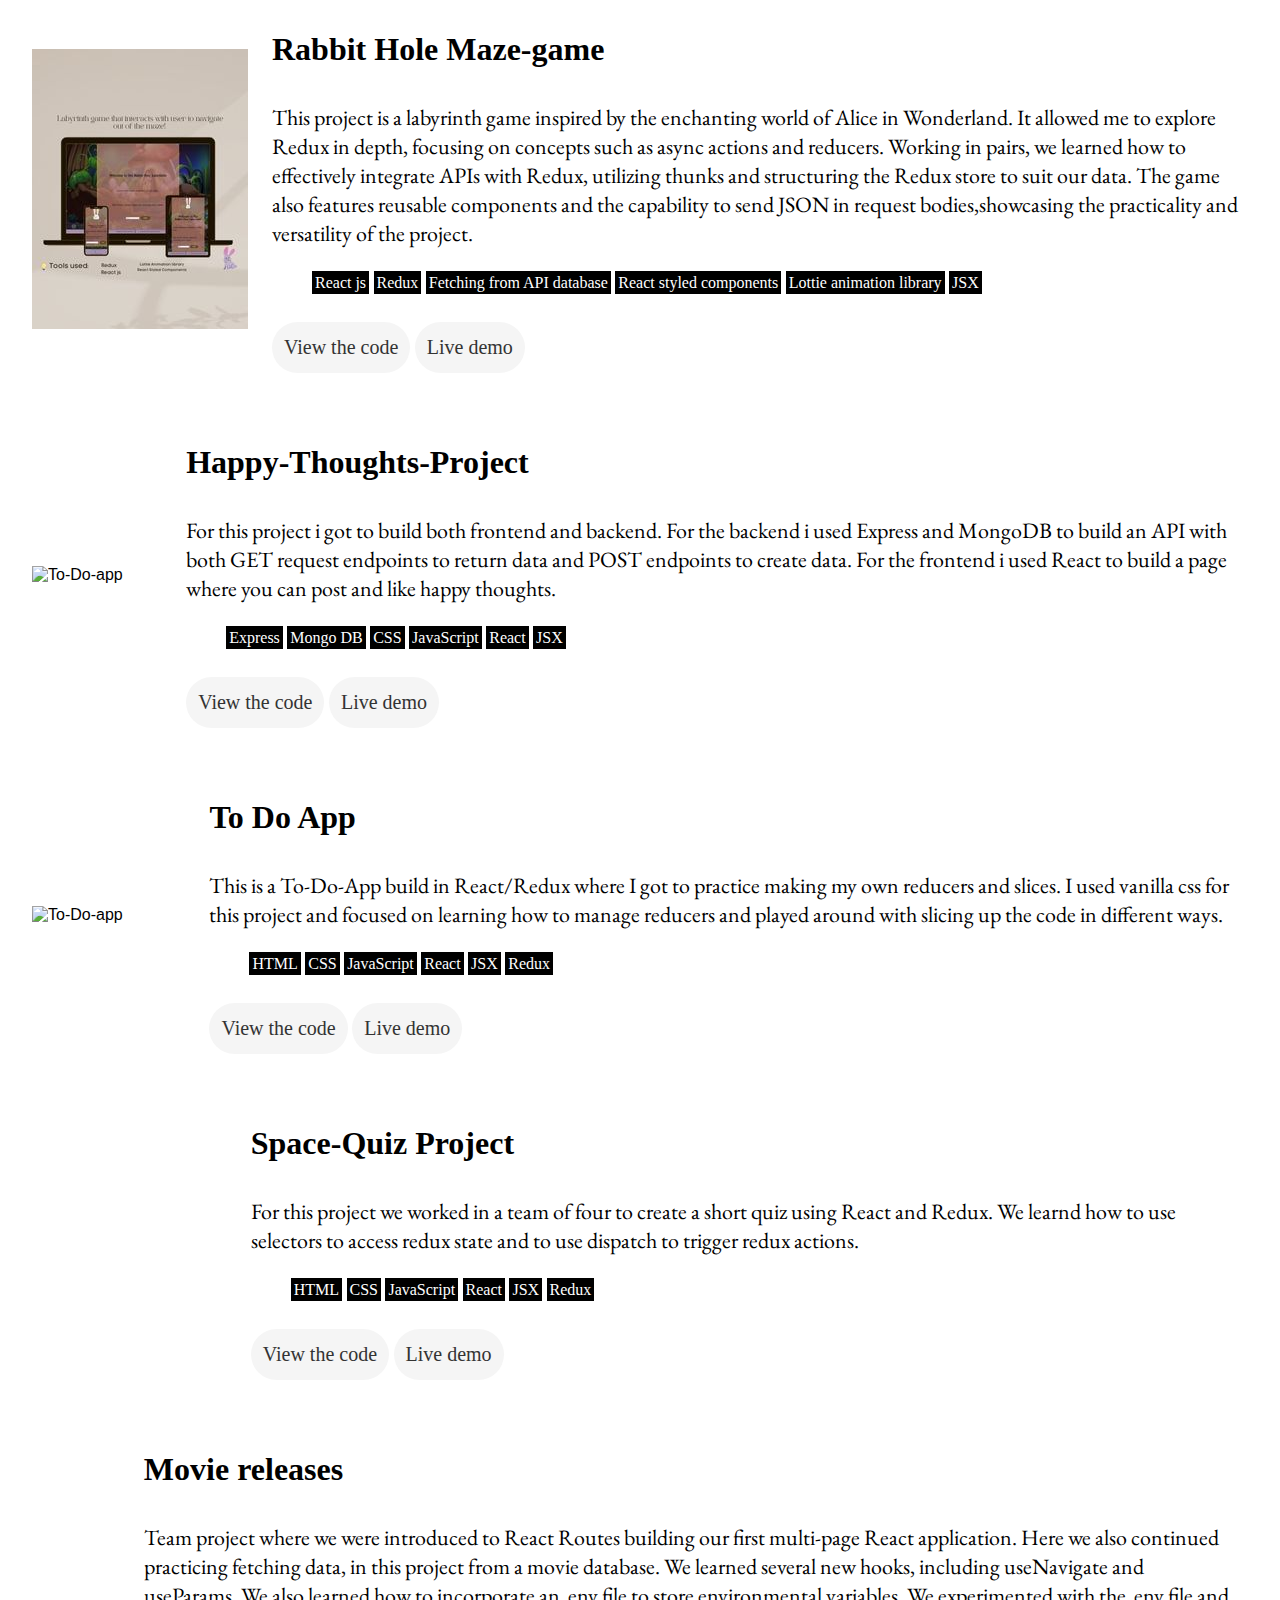
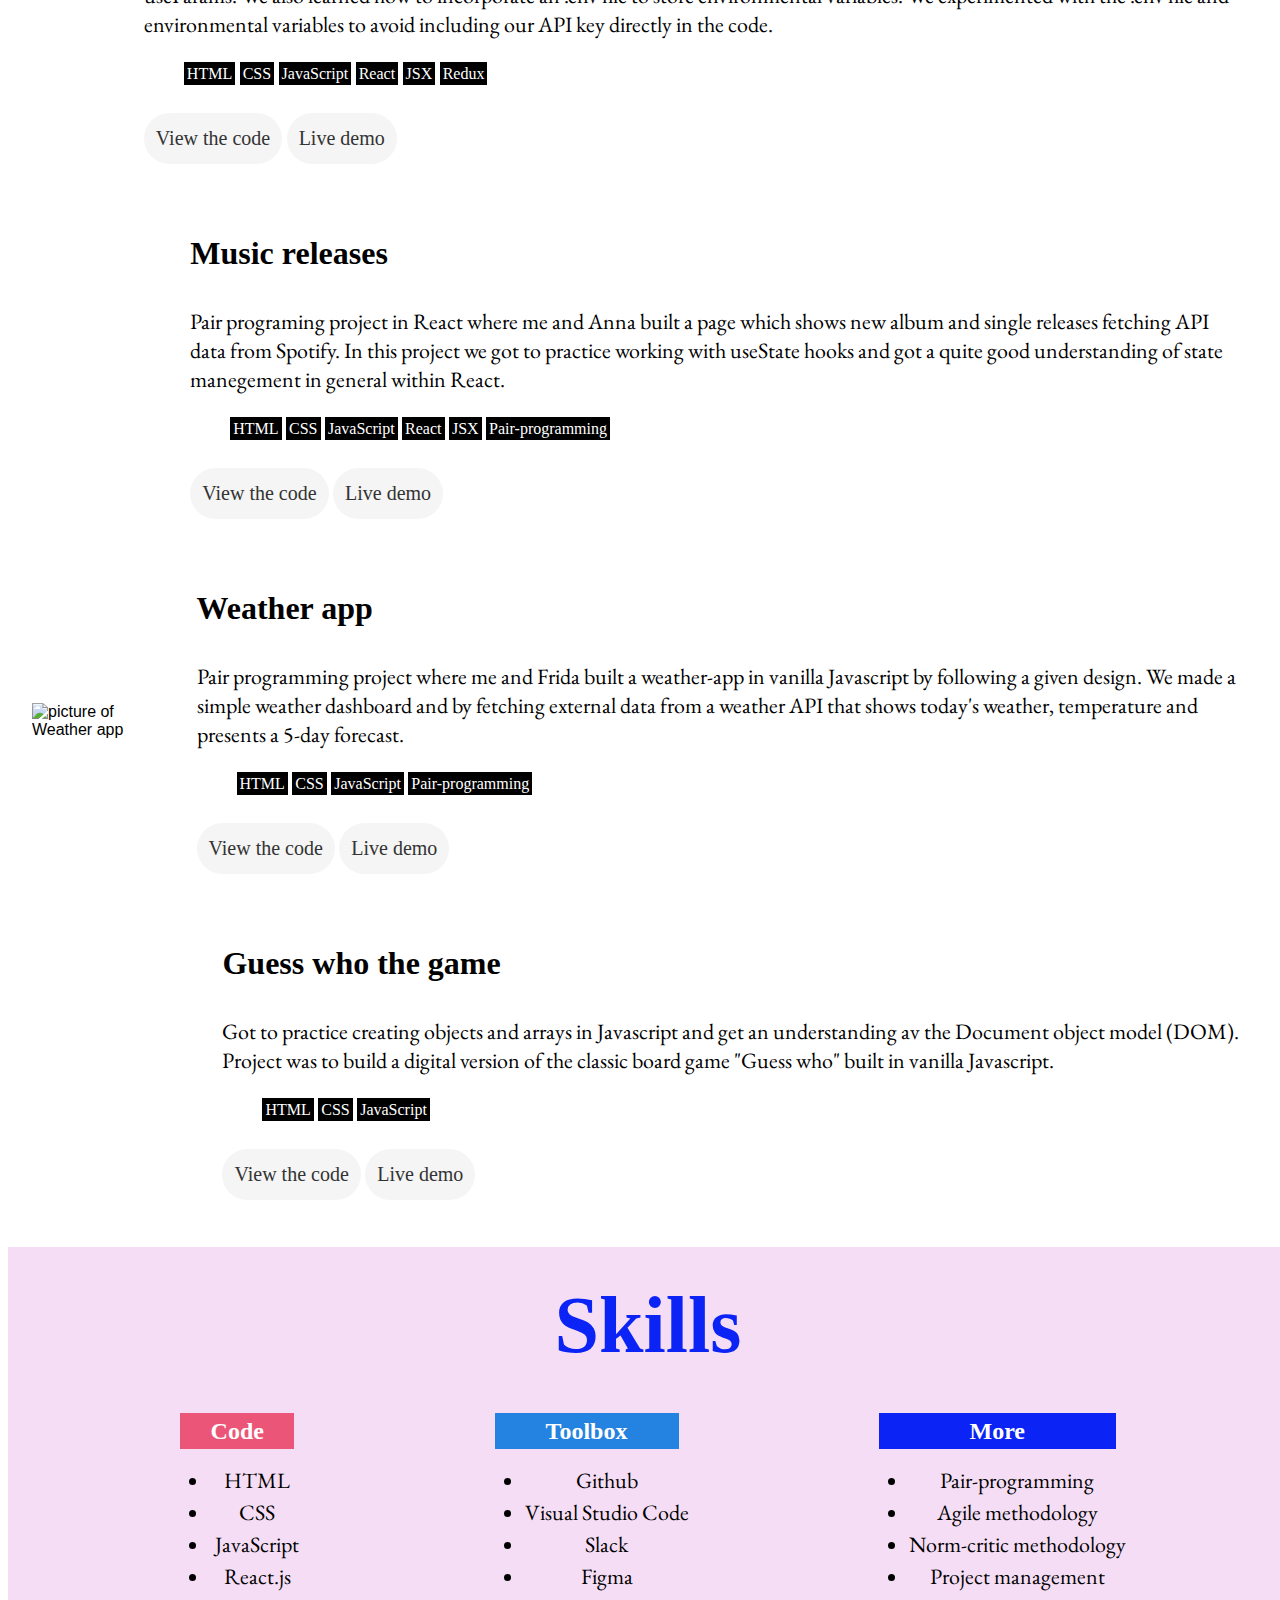
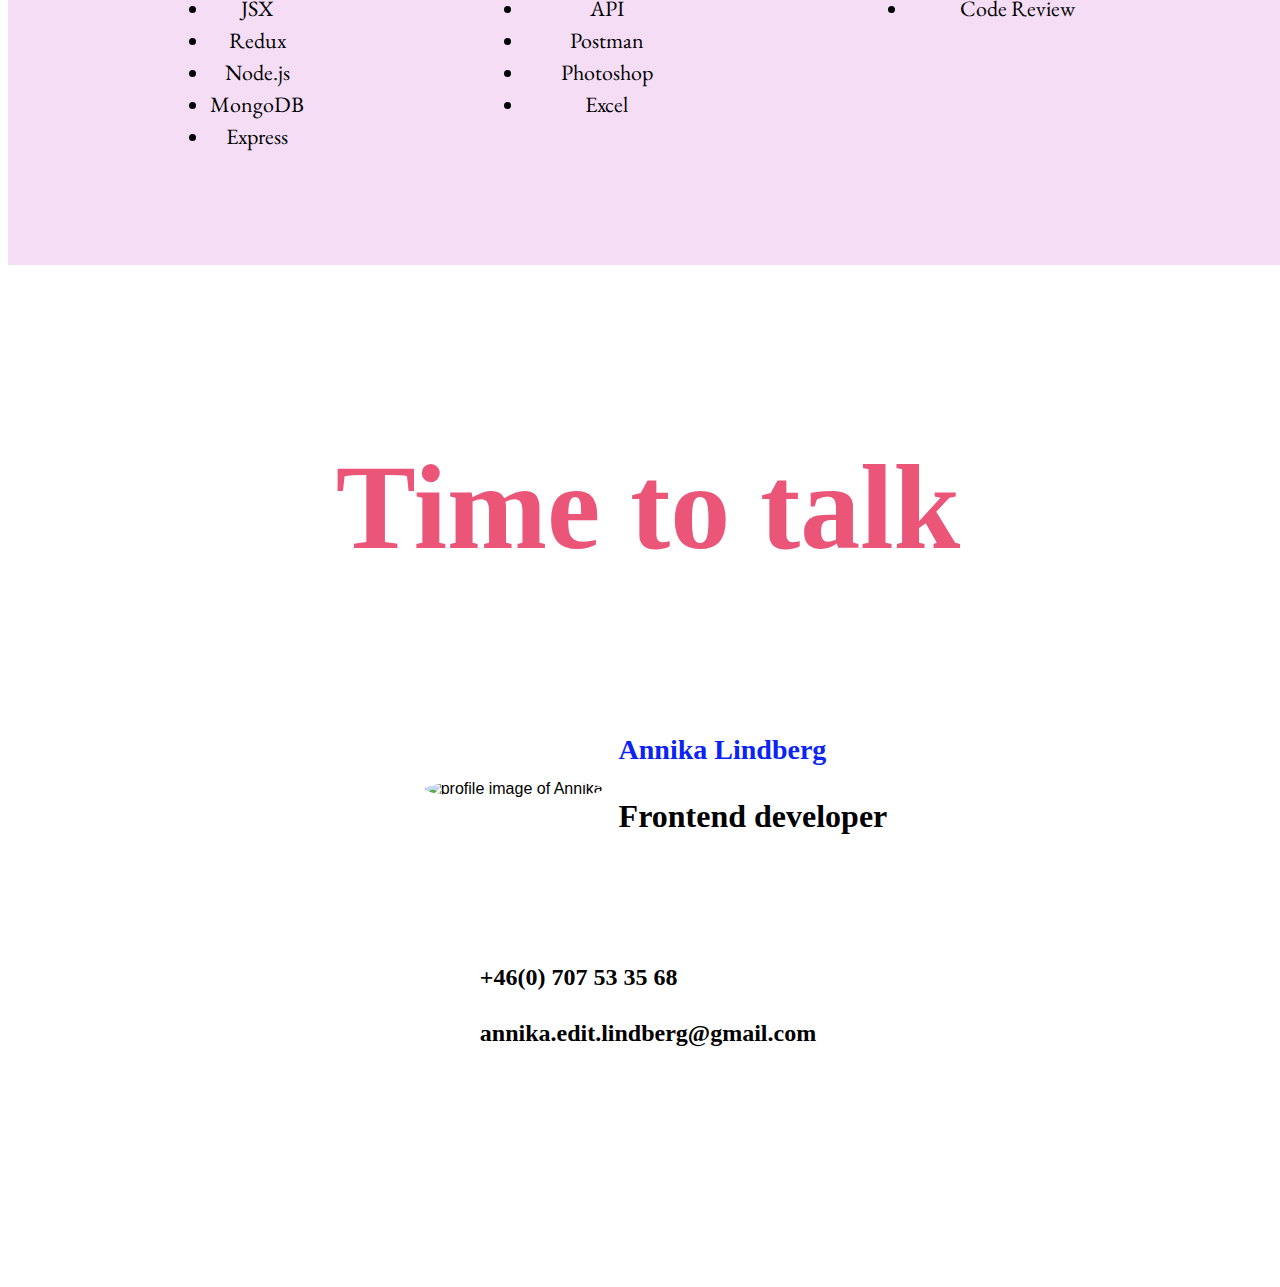
==== commit b9151b08: "updated tools section" ====
--- a/Code/index.html
+++ b/Code/index.html
@@ -385,22 +385,26 @@
                     <li lang="en">HTML</li>
                     <li lang="en">CSS</li>
                     <li lang="en">JavaScript</li>
-                    <li lang="en">React</li>
+                    <li lang="en">React.js</li>
                     <li lang="en">JSX</li>
                     <li lang="en">Redux</li>
+                    <li lang="en">Node.js</li>
+                    <li lang="en">MongoDB</li>
+                    <li lang="en">Express</li>
                 </ul>
             </div>
             <div lang="en-US" class="Toolbox">
                 <h3 class="h3-toolbox">Toolbox</h3>
                 <ul lang="en" class="toolbox-list">
-                    <li lang="en">Excel</li>
+              
                     <li lang="en">Github</li>
-                    <li lang="en">Photoshop</li>
                     <li lang="en">Visual Studio Code</li>
                     <li lang="en">Slack</li>
                     <li lang="en">Figma</li>
                     <li lang="en">API</li>
                     <li lang="en">Postman</li>
+                    <li lang="en">Photoshop</li>
+                    <li lang="en">Excel</li>
 
                 </ul>
             </div>
@@ -412,14 +416,6 @@
                     <li lang="en">Norm-critic methodology</li>
                     <li lang="en">Project management</li>
                     <li lang="en">Code Review</li>
-                </ul>
-            </div>
-            <div lang="en-US" class="Upcoming">
-                <h3 class="h3-upcoming">Upcoming</h3>
-                <ul lang="en" class="upcoming-list">
-                    <li lang="en">Node.js</li>
-                    <li lang="en">MongoDB</li>
-                    <li lang="en">Express</li>
                 </ul>
             </div>
         </div>
--- a/Code/stylesheet.css
+++ b/Code/stylesheet.css
@@ -200,6 +200,7 @@
 /*** SECTION: FEATURED PROJECTS ***/
 .featured-projects {
     margin-left: 24px;
+    margin-right: 24px;
 }
 
 .projectPicture {
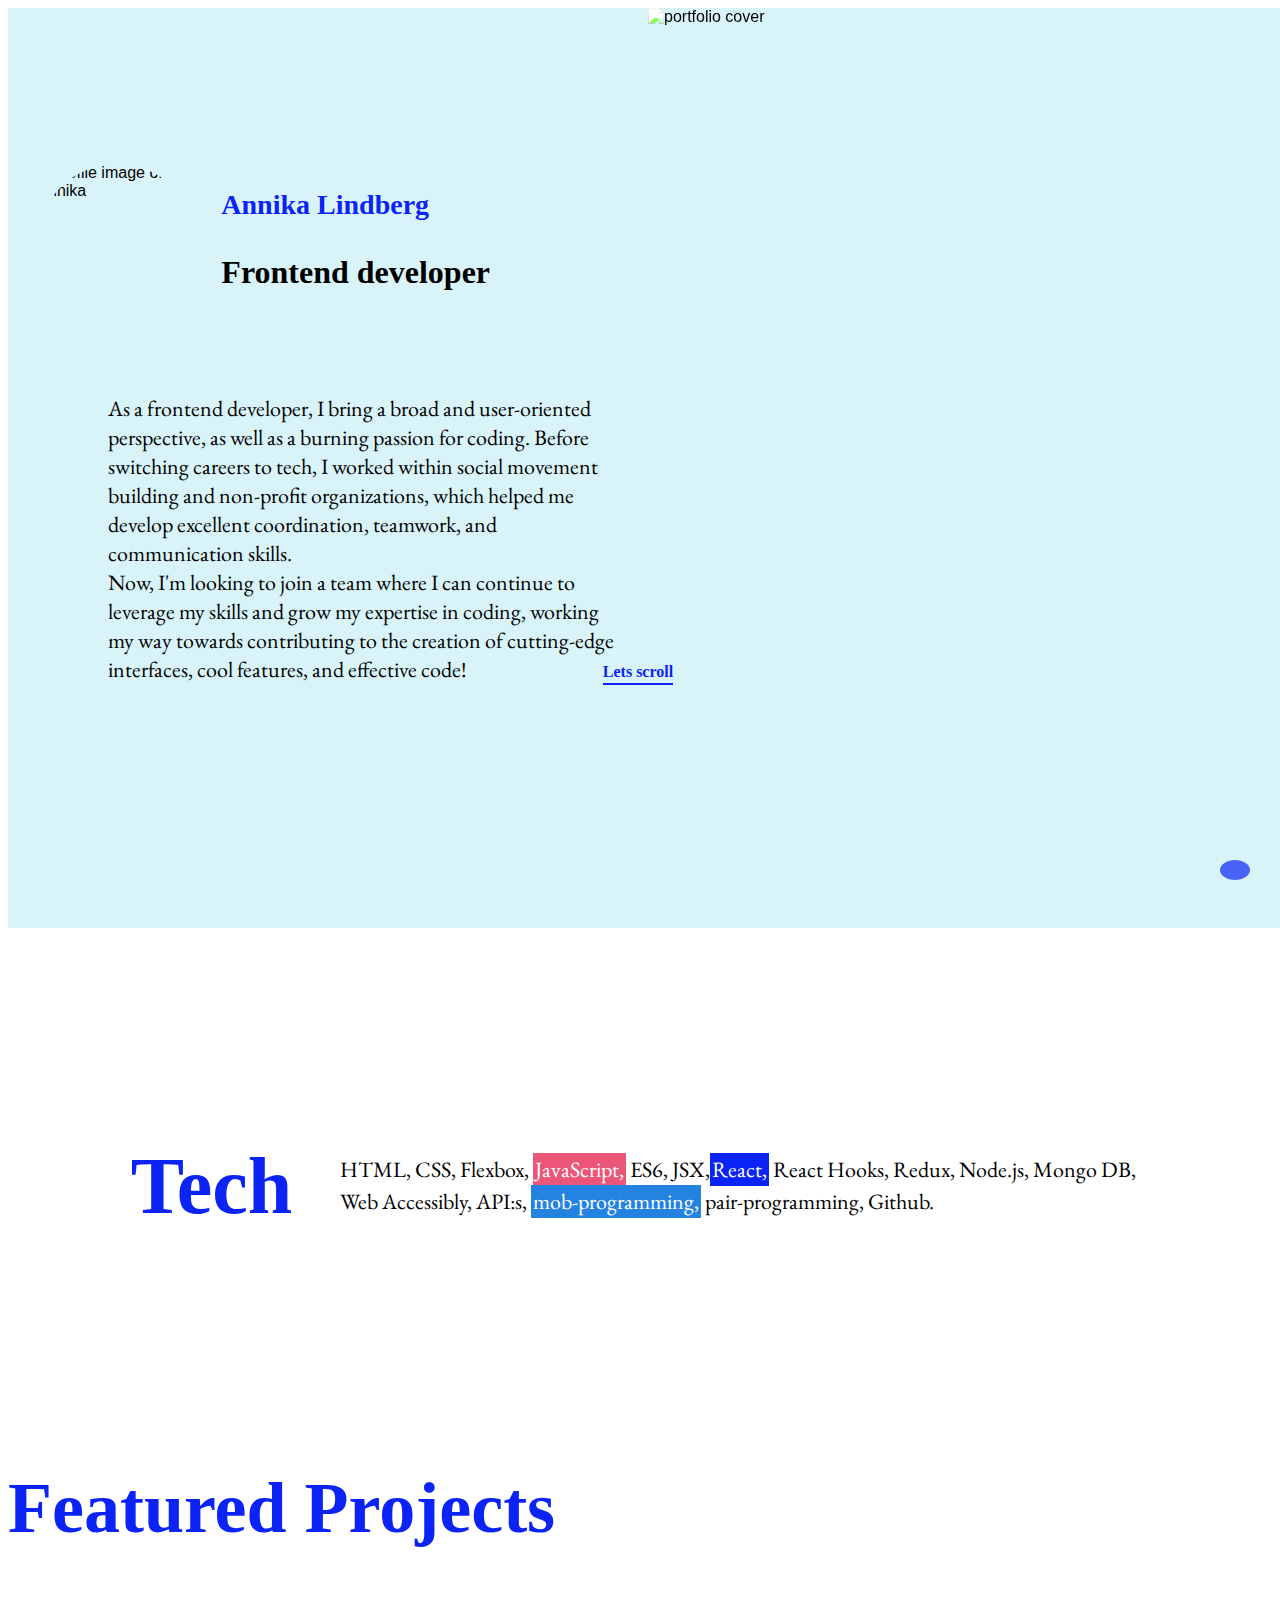
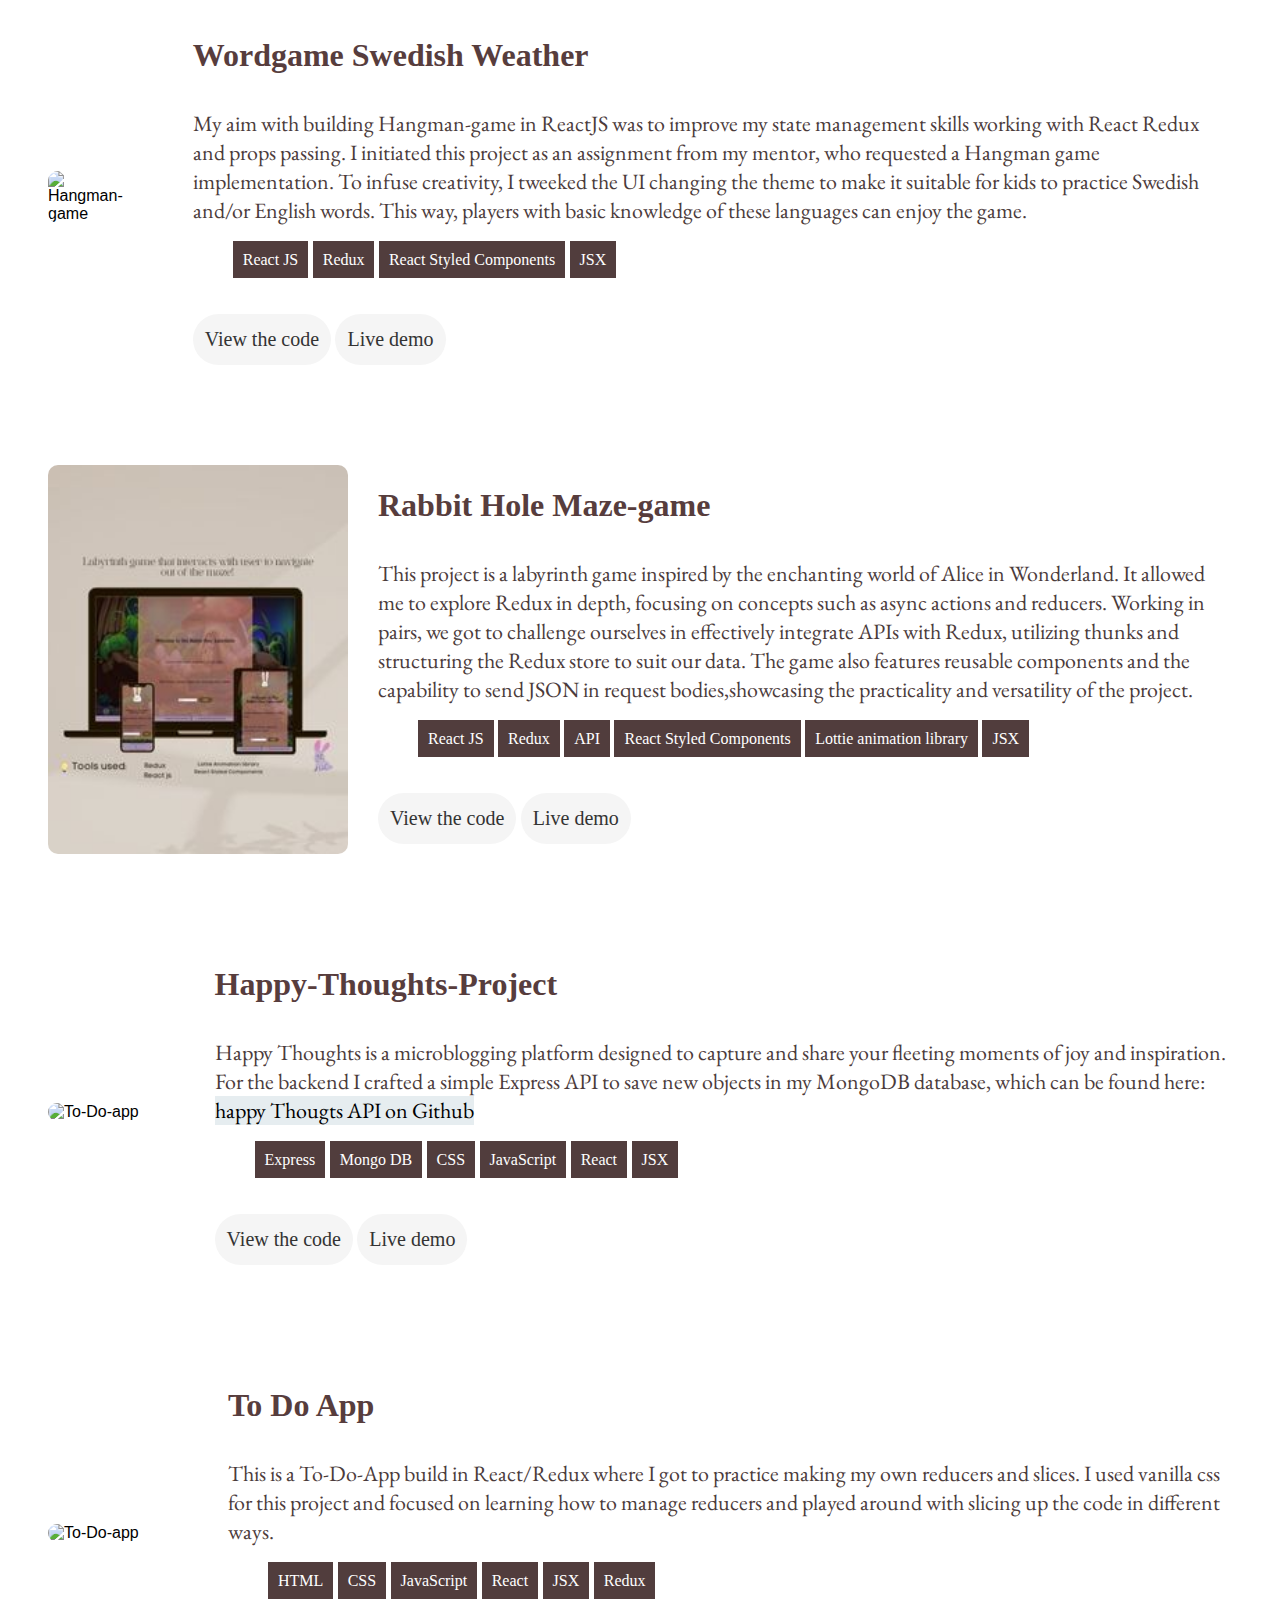
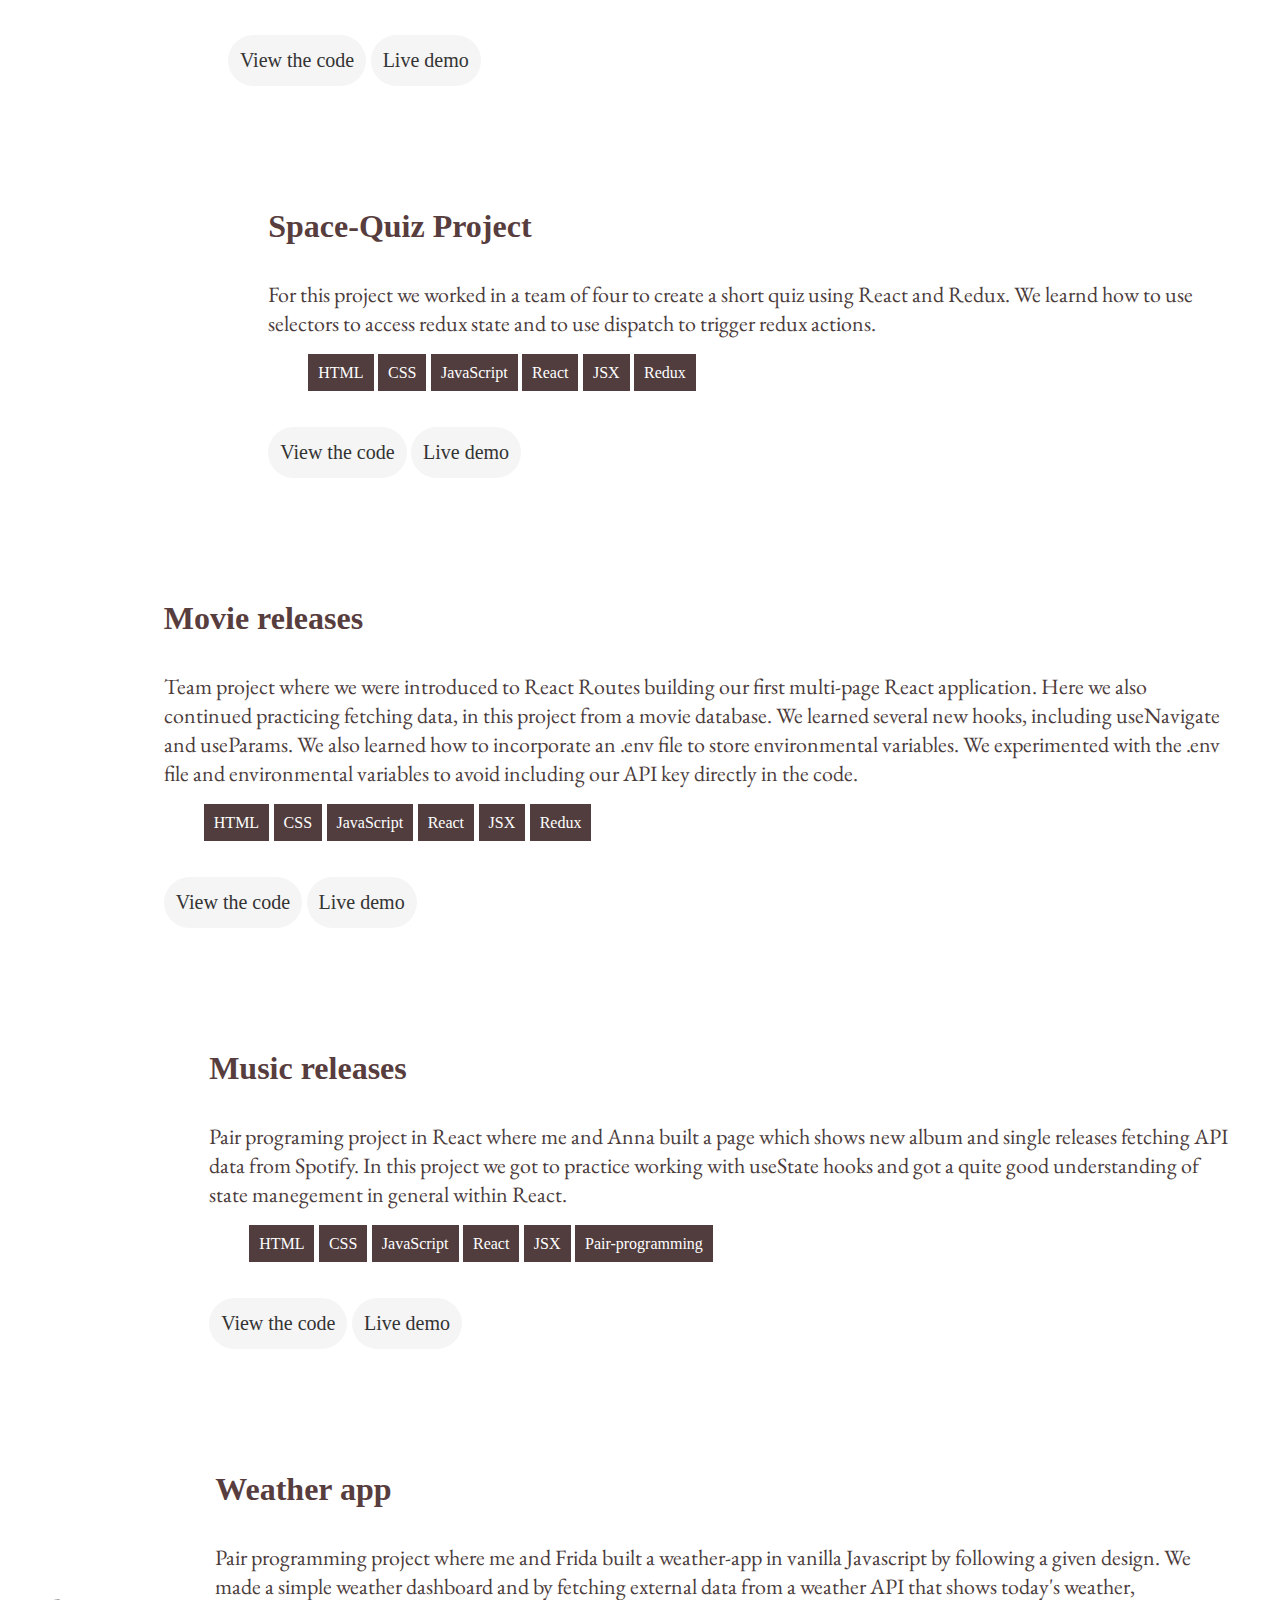
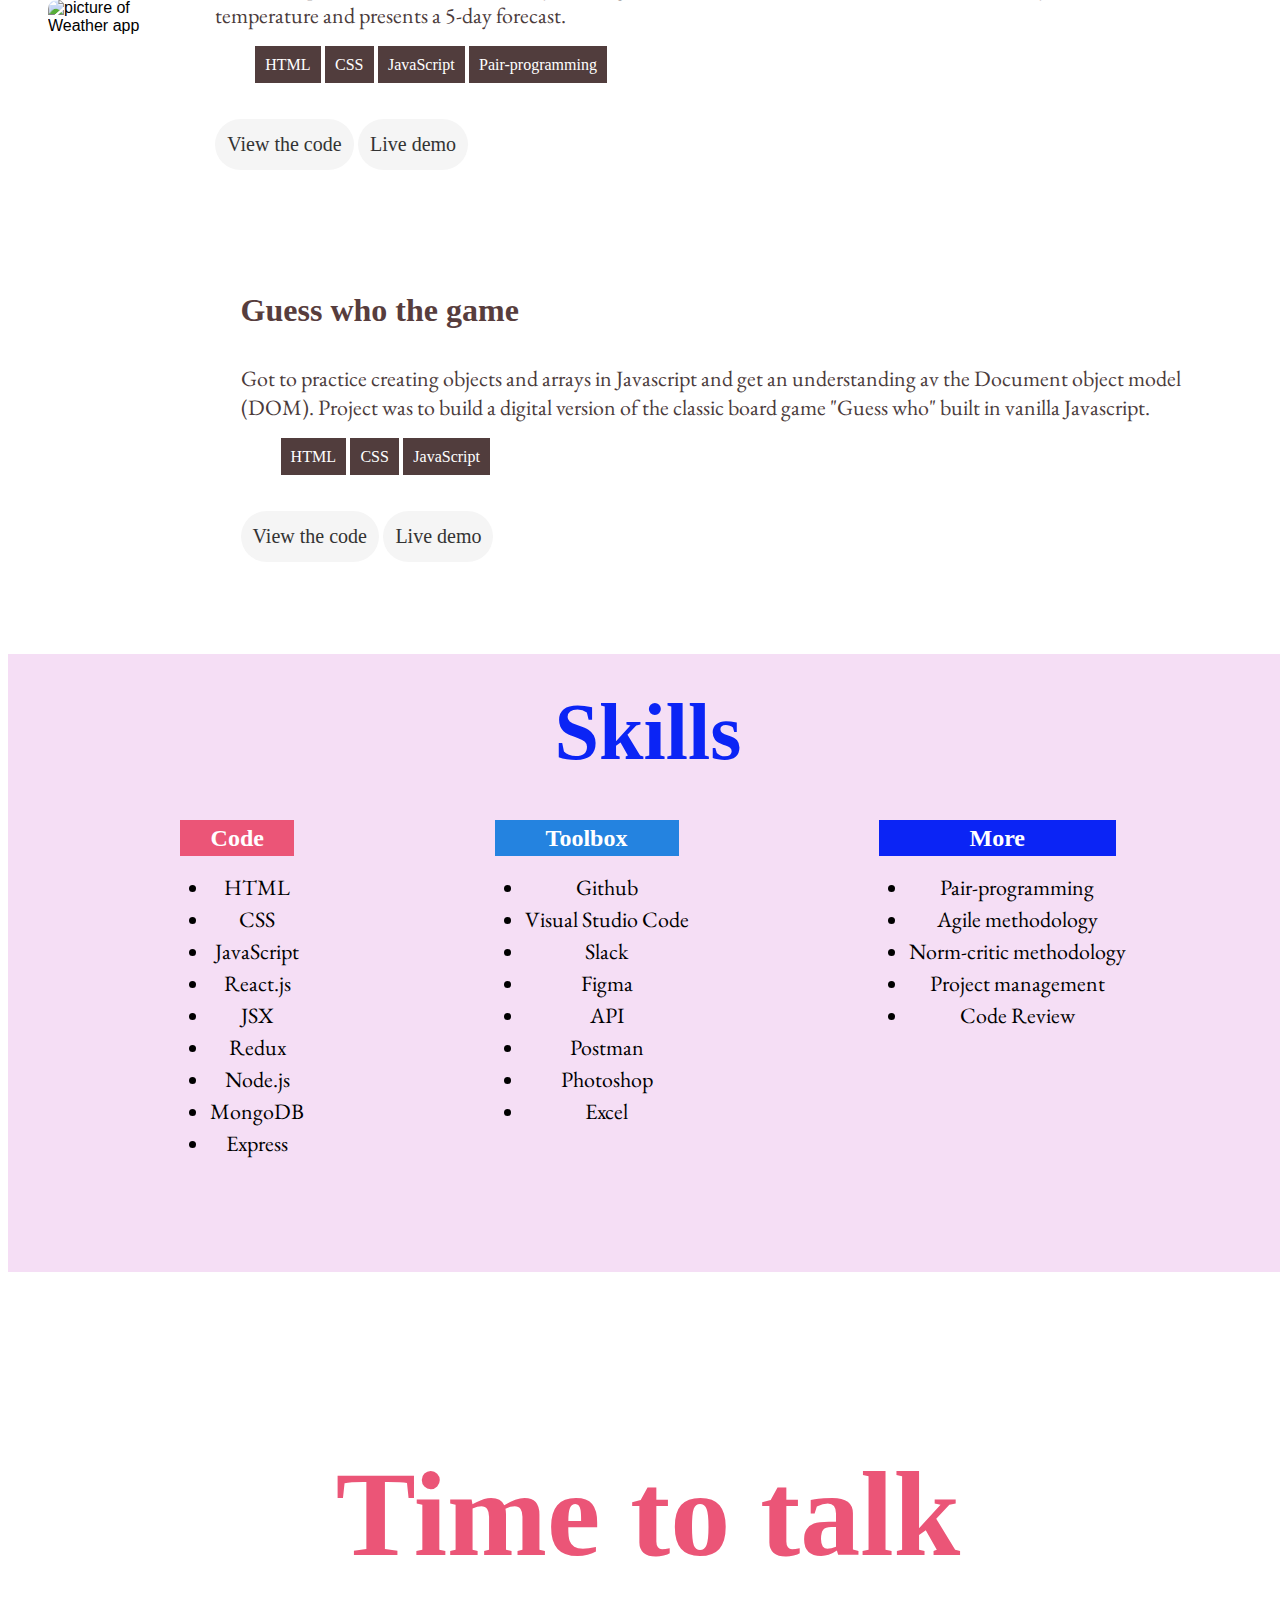
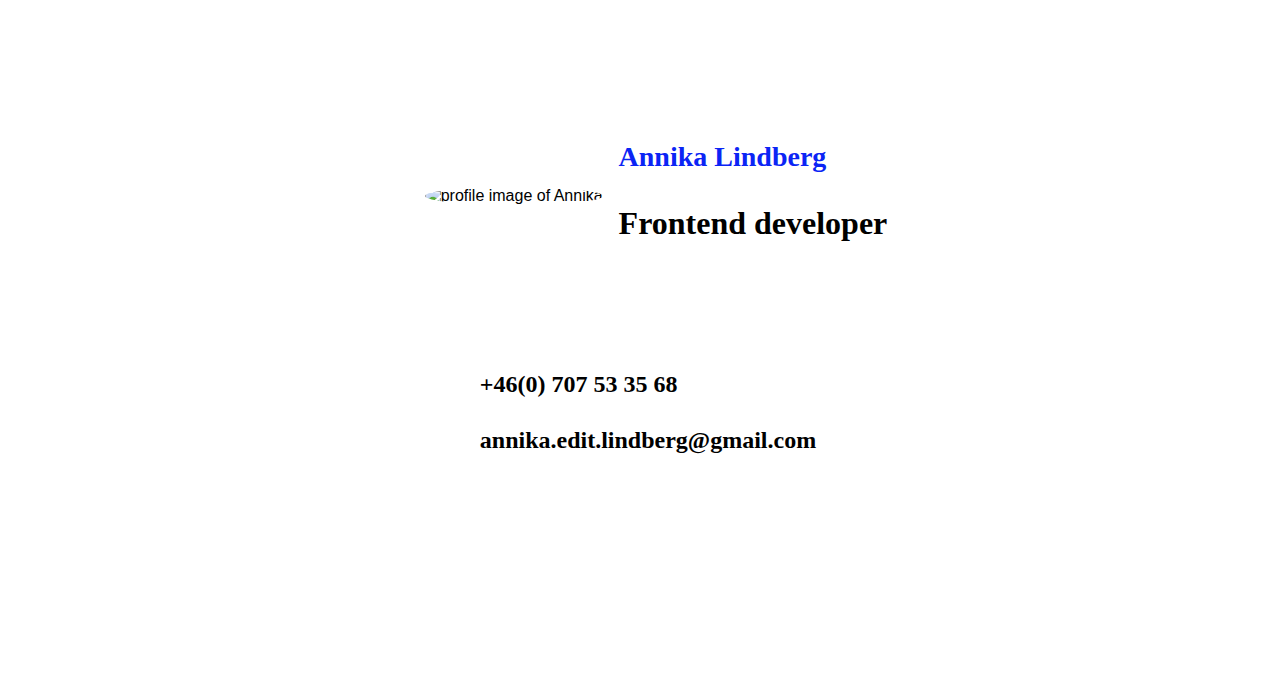
==== commit beab81ef: "small fix" ====
--- a/Code/index.html
+++ b/Code/index.html
@@ -17,7 +17,7 @@
     <!-- OG tags for social media-->
     <meta property="og:title" content="Annikas Portfolio" />
     <meta property="og:description" content="The portfolio page of Annika Lindberg Frontend developer" />
-    <meta property="og:image" content="./Assets/images/" />
+    <meta property="og:image" content="./Assets/images/og-image.jpg" />
     <!--Title of webpage-->
     <title>Annikas Portfolio</title>
     <!-- Favicon -->
@@ -48,7 +48,7 @@
                 <p>As a frontend developer, I bring a broad and user-oriented perspective, as well as a burning passion for coding. Before switching careers to tech, I worked within social movement building and non-profit organizations, which helped me
                 develop excellent coordination, teamwork, and communication skills. <br>
                 Now, I'm looking to join a team where I can continue to leverage my skills and grow my expertise in coding, working my way towards contributing to the creation of
-                cutting-edge interfaces, cool features, and effective code!
+                cutting-edge interfaces, cool  features, and effective code!
 </p>
             </div>
             <!-- Here goes icons with links -->
@@ -92,22 +92,54 @@
             <h2 lang="en">Featured Projects</h2>
 
             <!-- Latest project first-->
-
+            <!-- Hangman-game -->
+<div lang="en-US" class="project">
+<div class="projectPicture" aria-hidden="true">
+    <img class="projectPicture" src="./Assets/images/hangman-game.png" alt="Hangman-game">
+    </div>
+    <div class="project-info" aria-label="Information about the project">
+        <h3 lang="en">Wordgame Swedish Weather</h3>
+        <p lang="en">My aim with building Hangman-game in ReactJS was to improve my state management skills working with React Redux and props passing.
+        
+        I initiated this project as an assignment from my mentor, who requested a Hangman game implementation. To infuse
+        creativity, I tweeked the UI changing the theme to make it suitable for kids to practice Swedish and/or English words. This way, players with
+        basic knowledge of these languages can enjoy the game. </p>
+        </p>
+        <ul lang="en" class="project-languages" aria-label="Coding languages used in this project">
+            <li lang="en">React JS</li>
+            <li lang="en">Redux</li>
+            <li lang="en">React Styled Components</li>
+            <li lang="en">JSX</li>
+        </ul>
+        <button lang="en" type="button" class="view-code" title="link to project on Github"
+            aria-label="View code on Github"
+            onclick="window.open('https://github.com/annikalindberg/Hangman-game');">
+            <span><i aria-hidden="true" class="fab fa-github"></i></span>
+            View the code
+        </button>
+        <button lang="en" type="button" class="live-demo" title="link to project on Netlify"
+            aria-label="View project live in Netlify"
+            onclick="window.open('https://swedishweatherwords.netlify.app/');">
+            <span><i aria-hidden="true" class="fa-solid fa-globe"></i></span>
+            Live demo
+        </button>
+    </div>
+</div>
             <!--  Labyrinth game  -->
             <div lang="en-US" class="project">
                 <div class="projectPicture" aria-hidden="true">
-                    <img src="./Assets/images/Rabbithole-resized.jpg" alt="Labyrinth game-site">
+                    <img class="projectPicture"src="./Assets/images/Rabbithole-resized.jpg" alt="Labyrinth game-site">
                 </div>
                 <div class="project-info" aria-label="Information about the project">
                     <h3 lang="en">Rabbit Hole Maze-game</h3>
-                    <p lang="en">This project is a labyrinth game inspired by the enchanting world of Alice in Wonderland. It allowed me to explore Redux in depth, focusing on concepts such as async actions and reducers. Working in pairs, we learned how to effectively integrate APIs with Redux, utilizing thunks and structuring the Redux
+                    <p lang="en">This project is a labyrinth game inspired by the enchanting world of Alice in Wonderland. It allowed me to explore Redux in depth, focusing on concepts such as async actions and reducers. Working in pairs, we got to challenge ourselves in effectively integrate APIs with Redux, utilizing thunks and structuring the Redux
                     store to suit our data. The game also features reusable components and the capability to send JSON in request bodies,showcasing the practicality and versatility of the project. </p>
                     </p>
                     <ul lang="en" class="project-languages" aria-label="Coding languages used in this project">
-                        <li lang="en">React js</li>
+                        <li lang="en">React JS</li>
                         <li lang="en">Redux</li>
-                        <li lang="en">Fetching from API database</li>
-                        <li lang="en">React styled components</li>
+                        <li lang="en">API</li>
+                        <li lang="en">React Styled Components</li>
                         <li lang="en">Lottie animation library</li>
                         <li lang="en">JSX</li>
                     </ul>
@@ -129,11 +161,16 @@
             <!--  Happy-thoughts-project -->
             <div lang="en-US" class="project">
                 <div class="projectPicture" aria-hidden="true">
-                    <img src="./Assets/images/happy-thoughts-mockup.png" alt="To-Do-app">
+                    <img class="projectPicture" src="./Assets/images/happy-thoughts-mockup.png" alt="To-Do-app">
                 </div>
                 <div class="project-info" aria-label="Information about the project">
                     <h3 lang="en">Happy-Thoughts-Project</h3>
-                    <p lang="en">For this project i got to build both frontend and backend. For the backend i used Express and MongoDB to build an API with both GET request endpoints to return data and POST endpoints to create data. For the frontend i used React to build a page where you can post and like happy thoughts. </p>
+                    <p lang="en">Happy Thoughts is a microblogging platform designed to capture and share your fleeting moments of joy and inspiration. For the backend I crafted a simple Express API to save new objects in my MongoDB database, which can be found here: 
+                        <a class="general-link"
+                        href="https://github.com/annikalindberg/project-happy-thoughts-api" 
+                        alt="link to Github repository" 
+                        target="_blank"> happy Thougts API on Github
+                    </href> </a>
                     </p>
                     <ul lang="en" class="project-languages" aria-label="Coding languages used in this project">
                         <li lang="en">Express</li>
@@ -141,7 +178,7 @@
                         <li lang="en">CSS</li>
                         <li lang="en">JavaScript</li>
                         <li lang="en">React</li>
-                        <li lang="en">JSX</li>
+                        <li lang="en">JSX</li> <!-- WHY IS THIS A LINK? -->
                     </ul>
                     <button lang="en" type="button" class="view-code" title="link to project on Github"
                         aria-label="View code on Github" onclick="window.open('https://github.com/annikalindberg/project-happy-thoughts');">
@@ -160,7 +197,7 @@
             <!--  To-Do-App PROJECT -->
             <div lang="en-US" class="project">
                 <div class="projectPicture" aria-hidden="true">
-                    <img src="./Assets/images/to-do-app.png" alt="To-Do-app">
+                    <img class="projectPicture"src="./Assets/images/to-do-app.png" alt="To-Do-app">
                 </div>
                 <div class="project-info" aria-label="Information about the project">
                     <h3 lang="en">To Do App</h3>
@@ -189,7 +226,7 @@
         <!--  REDUX QUIZ PROJECT  -->
             <div lang="en-US" class="project">
                 <div class="projectPicture" aria-hidden="true">
-                    <img src="./Assets/images/redux-quiz.png" alt="">
+                    <img class="projectPicture" src="./Assets/images/redux-quiz.png" alt="">
                 </div>
                 <div class="project-info" aria-label="Information about the project">
                     <h3 lang="en">Space-Quiz Project</h3>
@@ -219,7 +256,7 @@
                 <!--  MOVIE RELEASES PROJECT  -->
                 <div lang="en-US" class="project">
                     <div class="projectPicture" aria-hidden="true">
-                        <img src="./Assets/images/movies-img.png" alt="">
+                        <img class="projectPicture" src="./Assets/images/movies-img.png" alt="">
                     </div>
                     <div class="project-info" aria-label="Information about the project">
                          <h3 lang="en">Movie releases</h3>
@@ -251,7 +288,7 @@
                 <!--    MUSIC RELEASES PROJECT  -->
                     <div lang="en-US" class="project">
                         <div class="projectPicture" aria-hidden="true">
-                            <img src="./Assets/images/music-releases-img.png" alt="">
+                            <img class="projectPicture" src="./Assets/images/music-releases-img.png" alt="">
                         </div>
                 <div class="project-info" aria-label="Information about the project">
                     <h3 lang="en">Music releases</h3>
@@ -283,7 +320,7 @@
             <!--  WEATHER APP PROJECT  -->
             <div lang="en-US" class="project">
                 <div class="projectPicture" aria-hidden="true">
-                    <img src="./Assets/images/weather-app.png" alt="picture of Weather app">
+                    <img class="projectPicture" src="./Assets/images/weather-app.png" alt="picture of Weather app">
                 </div>
                 <div class="project-info" aria-label="Information about the project">
                     <h3 lang="en">Weather app</h3>
@@ -313,7 +350,7 @@
             <!--    GUESS WHO PROJECT  -->
             <div lang="en-US" class="project">
                 <div class="projectPicture" aria-hidden="true">
-                    <img src="./Assets/images/guess-who.png" alt="">
+                    <img class="projectPicture"src="./Assets/images/guess-who.png" alt="">
                 </div>
                 <div class="project-info" aria-label="Information about the project">
                     <h3 lang="en">Guess who the game</h3>
--- a/Code/stylesheet.css
+++ b/Code/stylesheet.css
@@ -15,6 +15,16 @@
     flex-direction: column;
     width: 100%;
     font-family: 'Satoshi', sans-serif;
+}
+.general-link {
+    text-decoration: none;
+    color: black;
+    background-color: rgba(201, 216, 222, 0.466);
+
+    :hover {
+        background-color: rgba(109, 119, 124, 0.466);
+        color: black;
+    }
 }
 
 header {
@@ -101,10 +111,7 @@
     max-width: 95%;
 }
 
-.contact-me {
-    display: flex;
-    margin: 24px 0 12px 0;
-}
+
 
 .icon {
     font-size: 32px;
@@ -151,6 +158,10 @@
     width: fit-content;
 }
 
+.contact-me {
+    display: flex;
+    margin: 24px 0 12px 0;
+}
 /*** SECTION: TECH ***/
 .tech {
     display: flex;
@@ -199,18 +210,24 @@
 
 /*** SECTION: FEATURED PROJECTS ***/
 .featured-projects {
-    margin-left: 24px;
-    margin-right: 24px;
+    margin-left: auto;
+    margin-right: auto;
+}
+.project-info {
+    margin: 30px;
 }
 
 .projectPicture {
-    margin: 24px 24px 24px 0;
+    margin-left: auto;
+    margin-right: auto;
     width: 300px;
-}
-
-.project {
+    padding: 20px;
+    border-radius: 30px;
+}
+
+/* .project {
     margin-top: 24px;
-}
+} */
 
 .featured-projects h2,
 h3 {
@@ -230,7 +247,7 @@
     font-weight: 900;
     font-size: 32px;
     line-height: 43px;
-    color: #000000;
+    color: #573d3d;
 }
 
 .featured-projects p {
@@ -239,26 +256,28 @@
     font-weight: 400;
     font-size: 22px;
     line-height: 29px;
-    color: #000000;
+    color: #4b3b3b;
     margin: 24px 24px 24px 0;
 }
 
-.featured-projects li {
+.featured-projects li{
     display: inline;
-    padding: 3px;
-    background-color: #000000;
+    margin-bottom: 20px;
+    padding: 10px;
+    background-color: #513d3d;
     color: #ffff;
     font-family: 'Satoshi-Variable';
     font-style: normal;
     font-weight: 500;
     font-size: 16px;
     line-height: 22px;
-    color: #FFFFFF;
+    
+
 }
 
 .featured-projects button {
     display: block;
-    margin: 12px 0px 12px 0;
+    margin: 27px 0 27px 0;
     background-color: #F5F5F5;
     border-radius: 40px;
     border: none;
@@ -272,13 +291,15 @@
 }
 
 .view-code:hover {
-    background-color: #EB5577;
+    background-color: #a3989b9d;
     color: white;
+    border: 1px solid #a3989b9d;
 }
 
 .live-demo:hover {
-    background-color: #0B24F5;
+    background-color: #0b22f552;
     color: white;
+    border: 1px solid #a3989b9d;
 }
 
 .skills {
@@ -401,6 +422,11 @@
     .skills {
         background-color: white;
     }
+                .projectPicture {
+                    width: 200px;
+                   
+                    /* Maintain aspect ratio */
+                }
 
 }
 
@@ -465,10 +491,11 @@
         align-items: center;
     }
 
-    .featured-projects img {
-        width: 184px;
-        height: 280px;
-        object-fit: cover;
+    .projectPicture {
+        width: 300px;
+        padding: 20px;
+        width: 300px;
+        border-radius: 30px;
     }
 
     .featured-projects p {
@@ -576,7 +603,7 @@
     .scroll {
         position: absolute;
         left: 51%;
-        top: 85%;
+        top: 75%;
         margin-left: -50px;
         margin-top: -50px;
     }
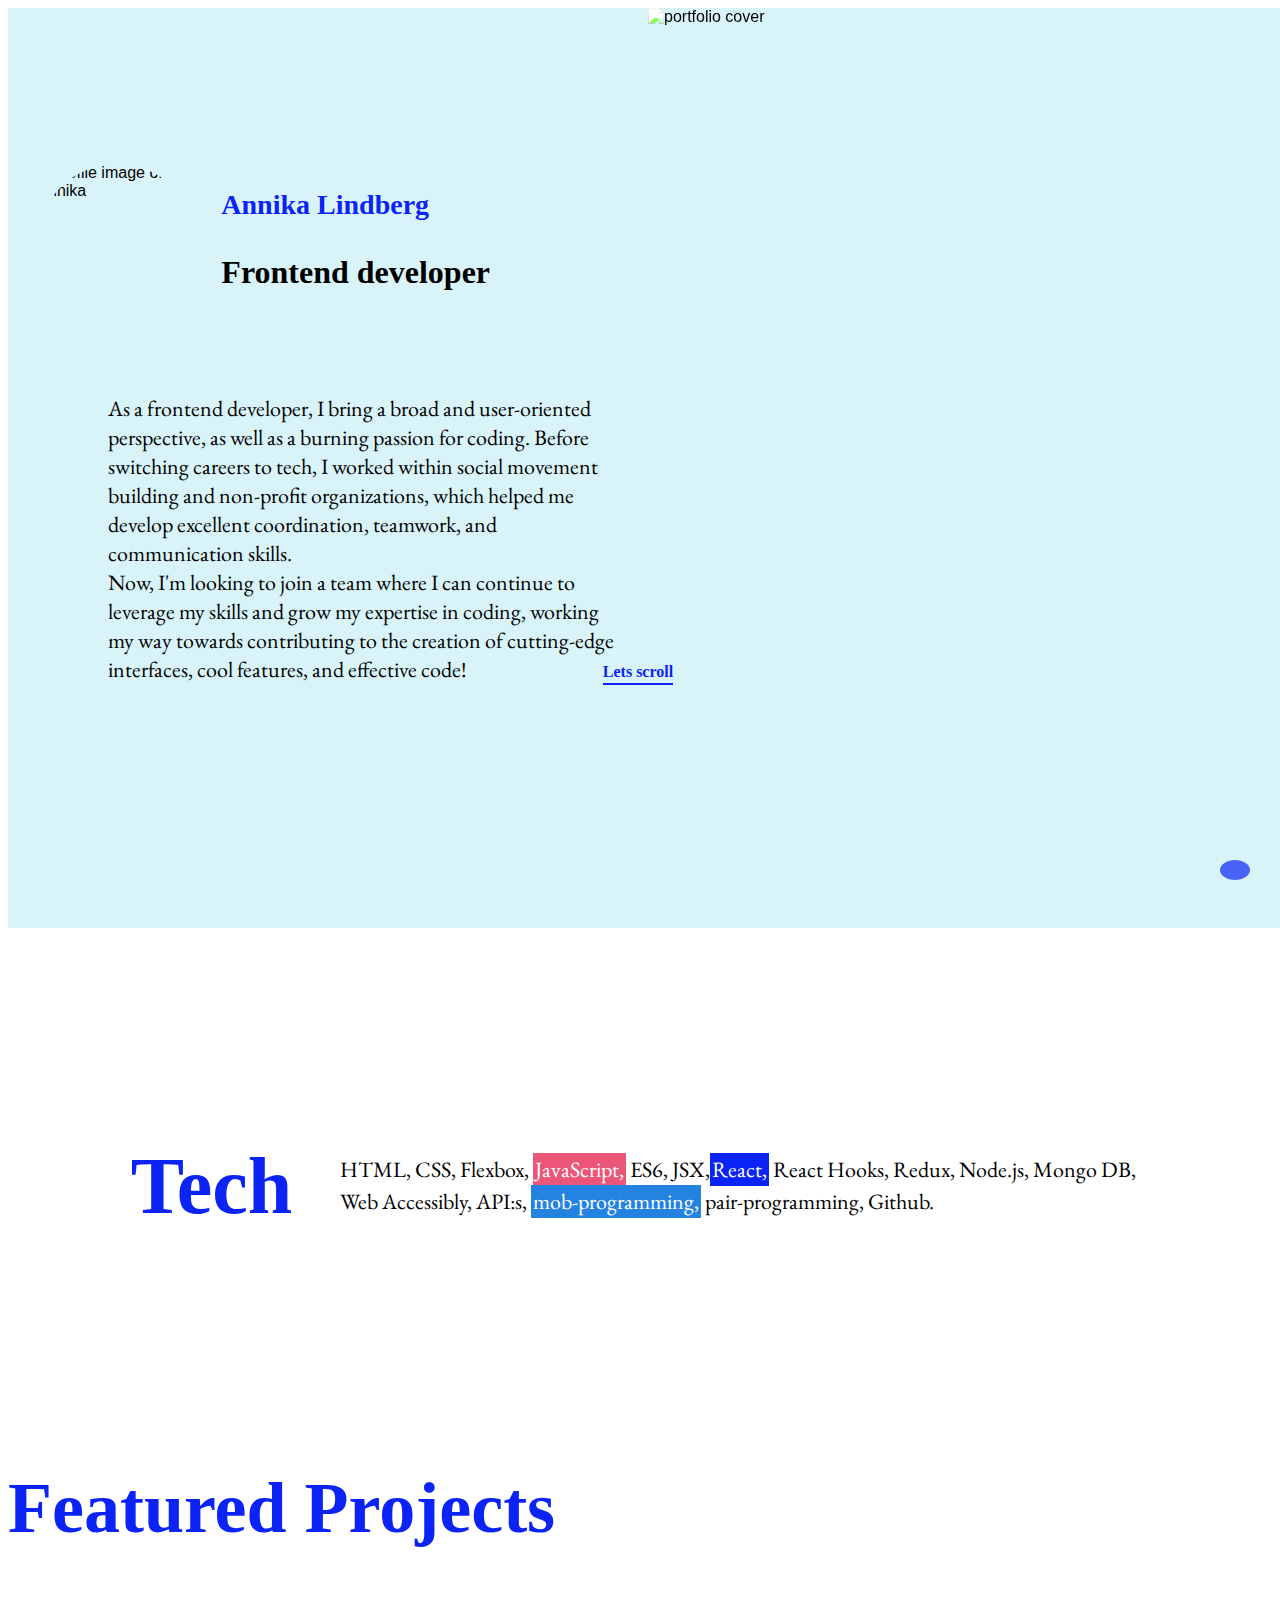
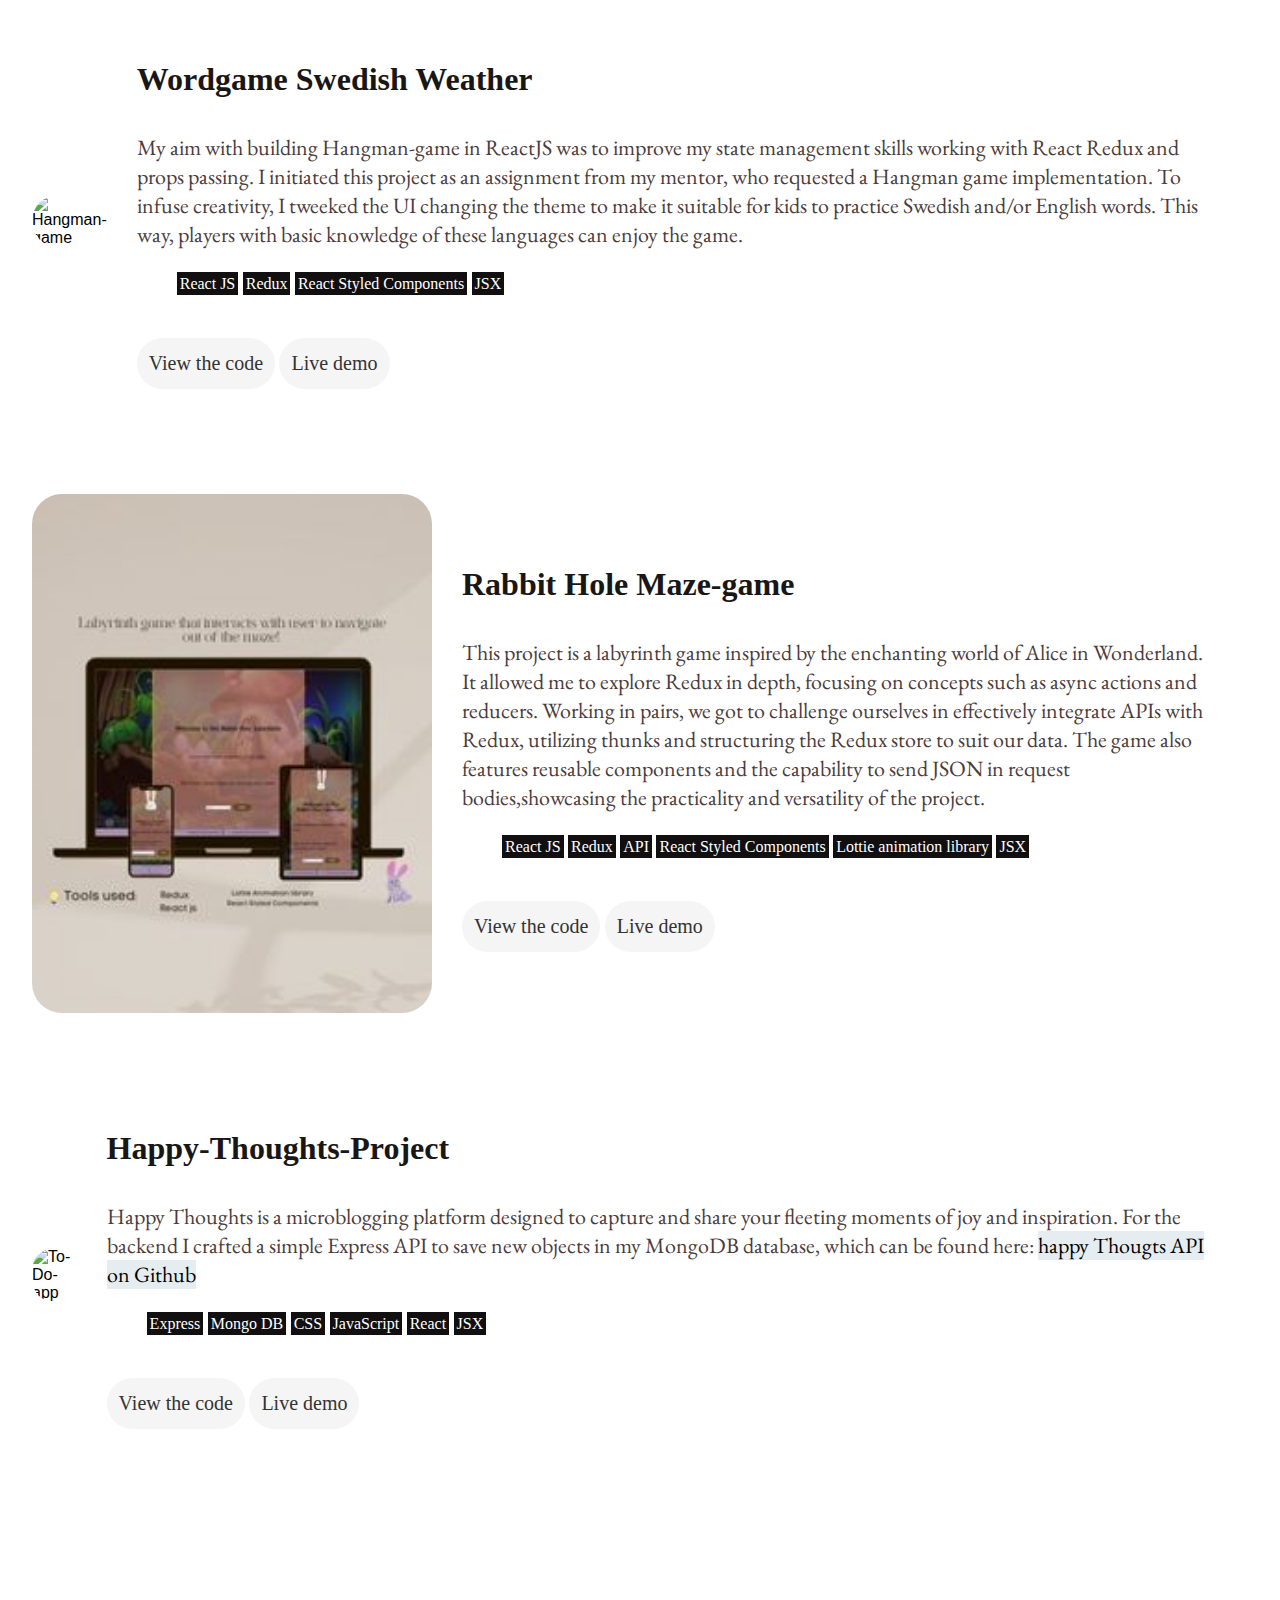
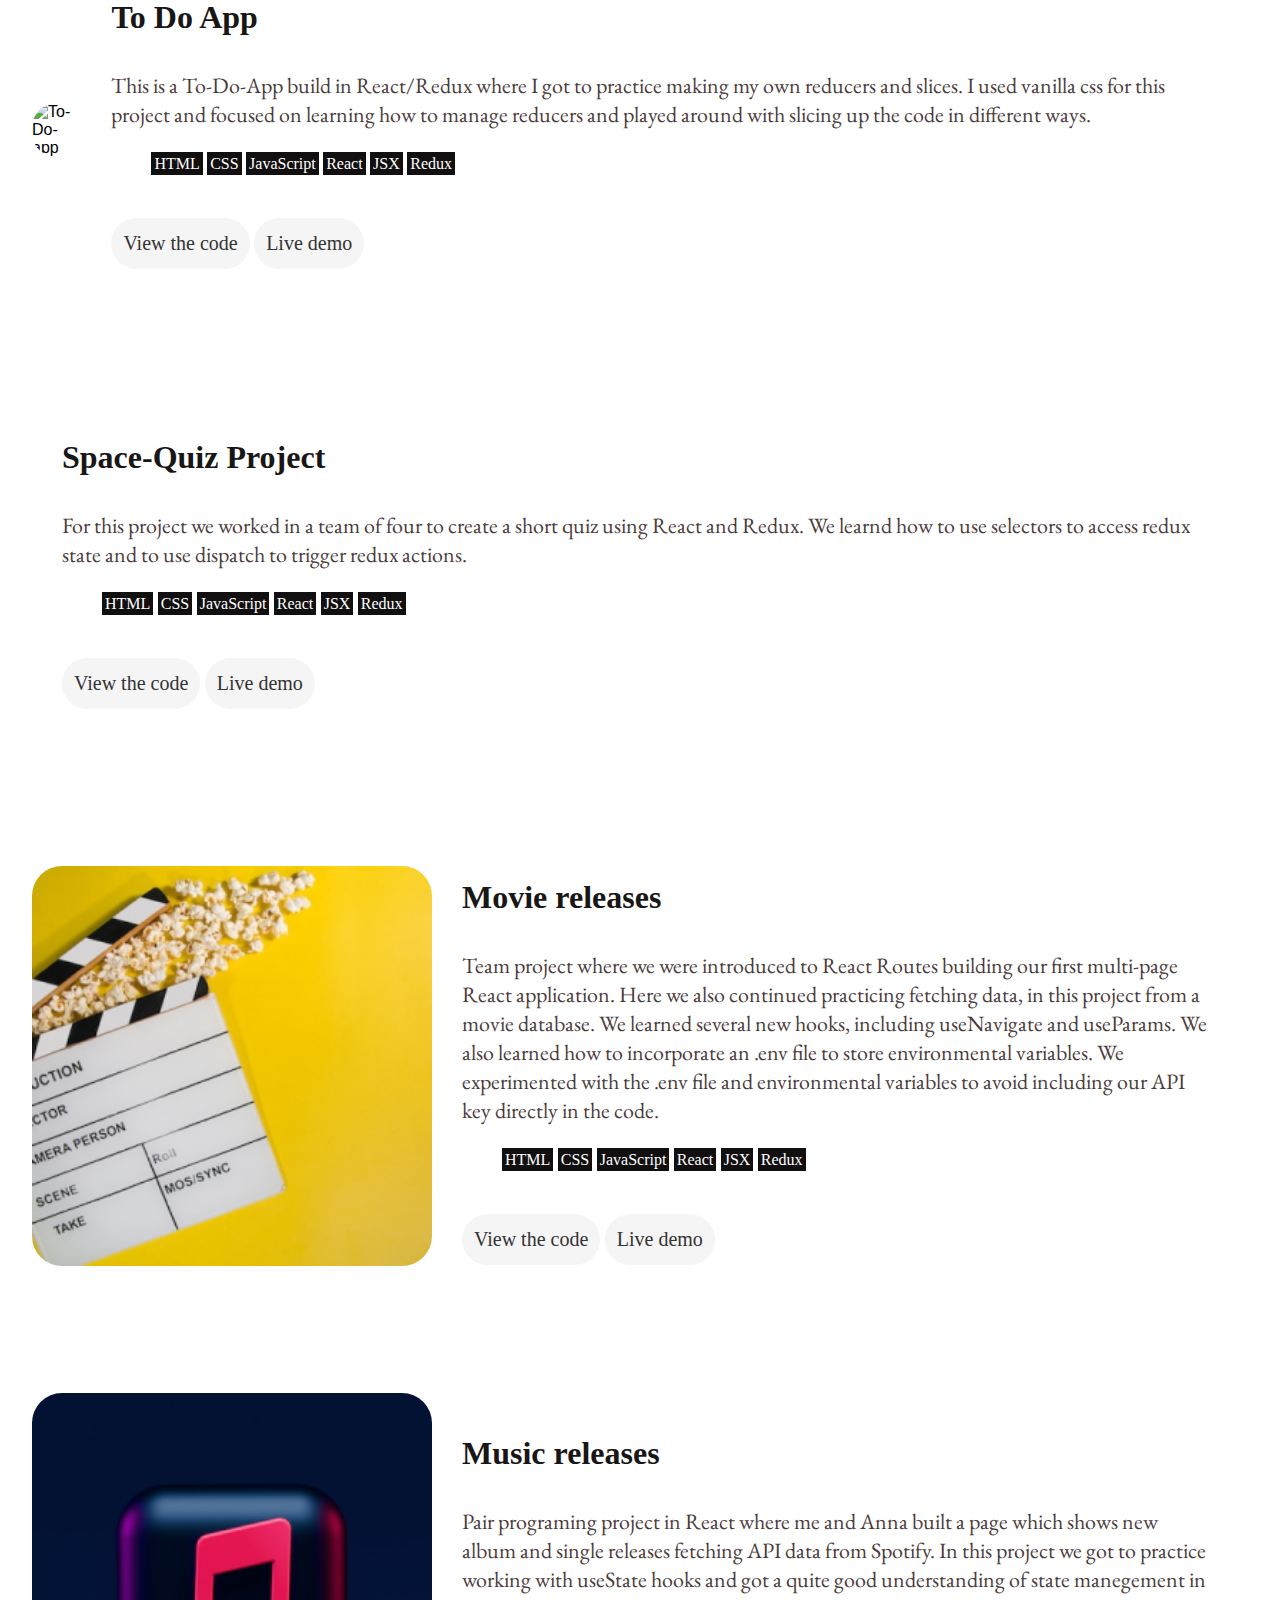
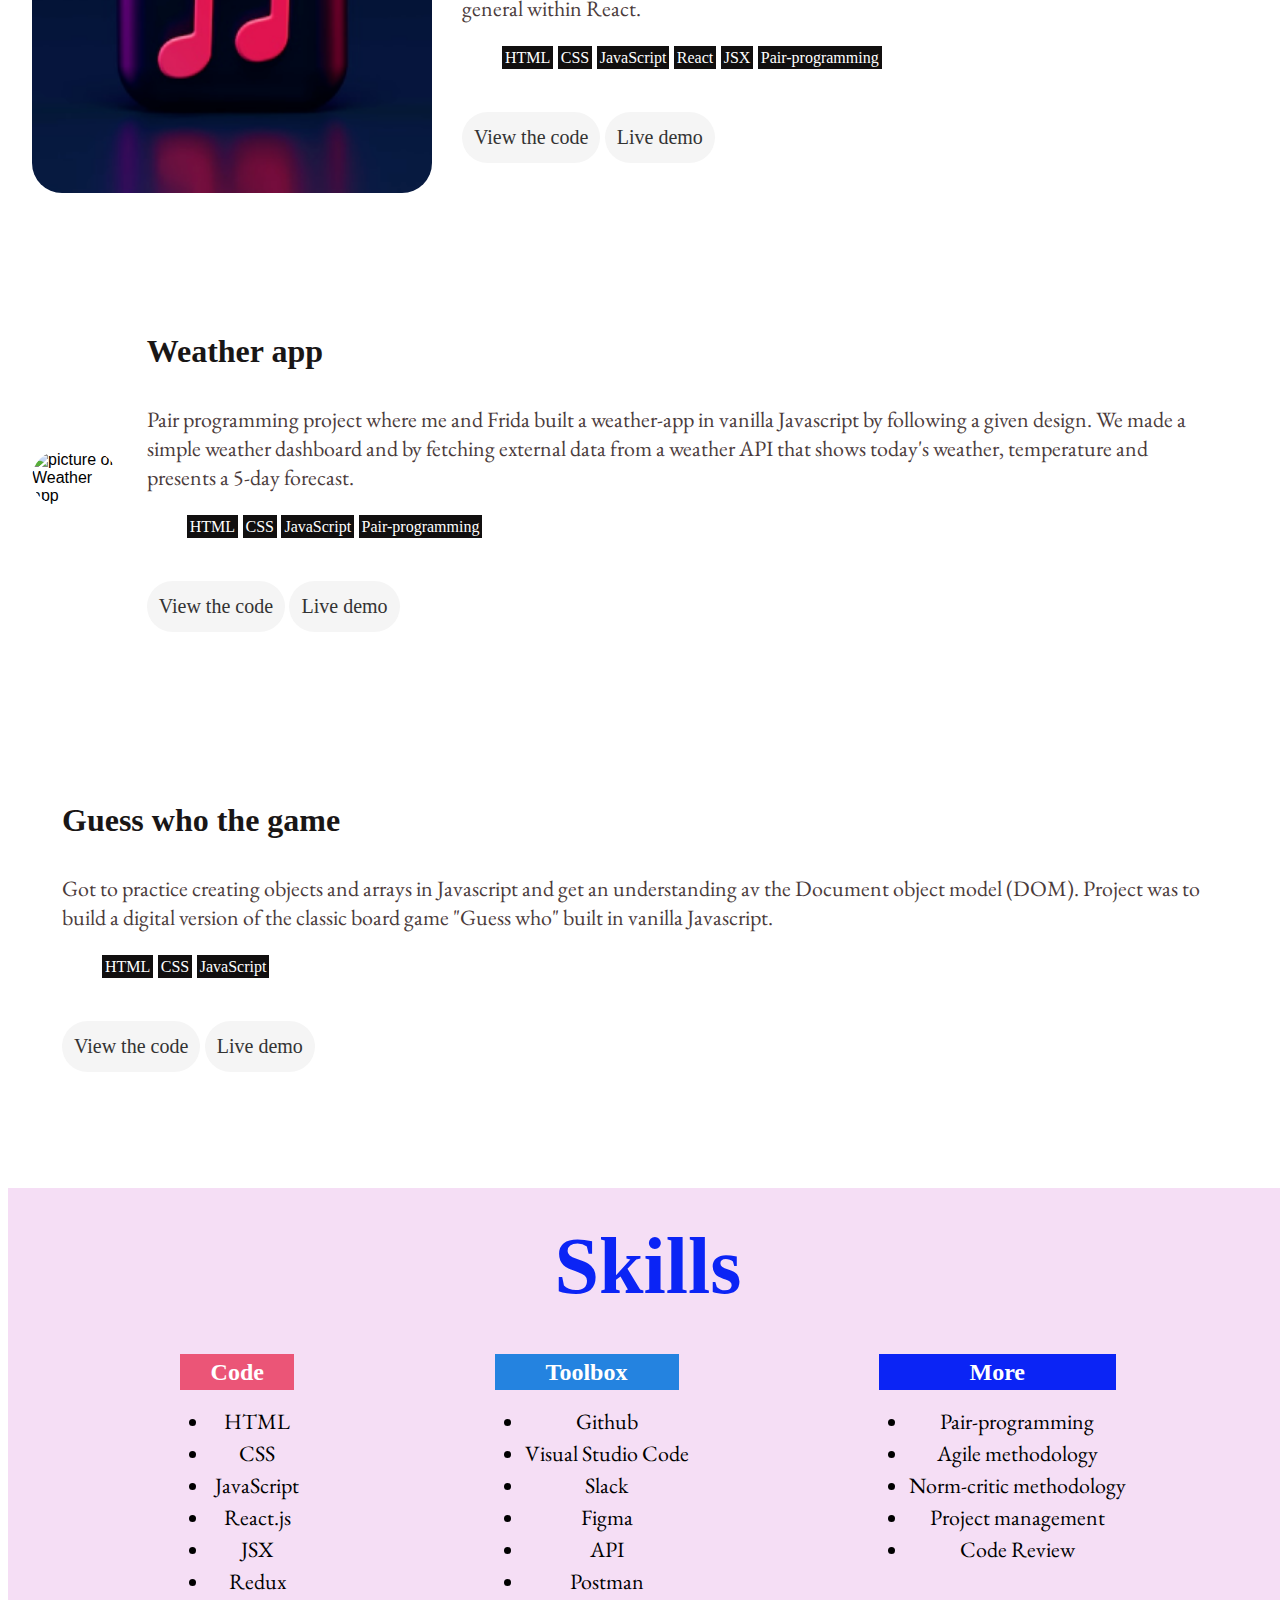
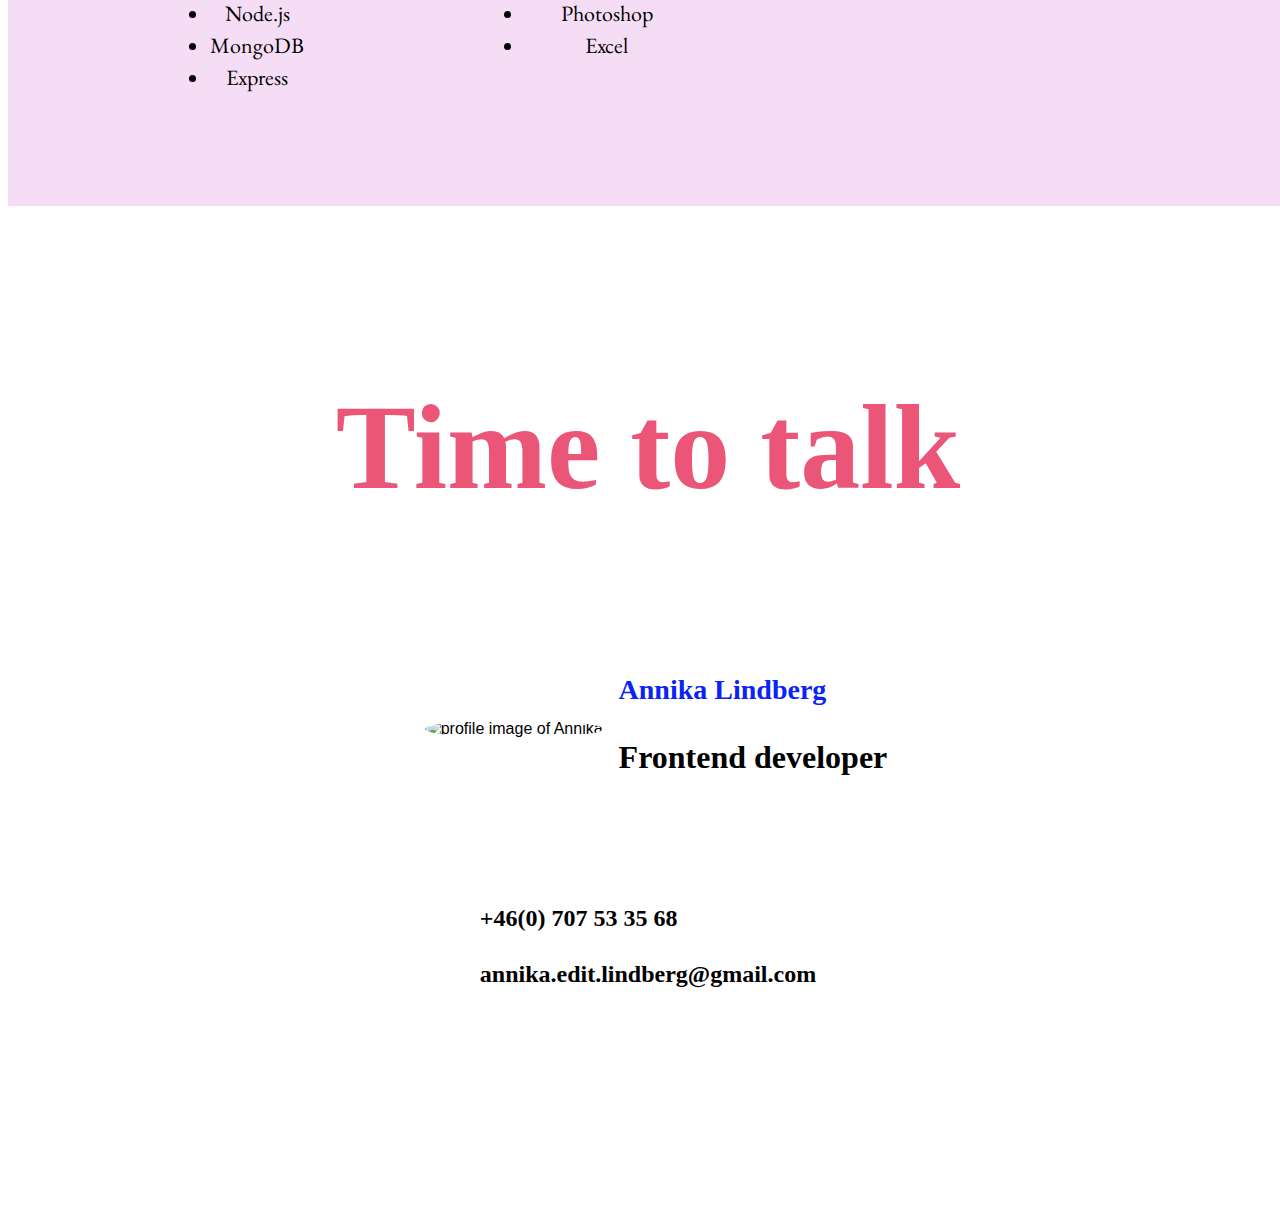
==== commit 770c05f1: "herosection almost complete" ====
--- a/Code/index.html
+++ b/Code/index.html
@@ -94,7 +94,7 @@
             <!-- Latest project first-->
             <!-- Hangman-game -->
 <div lang="en-US" class="project">
-<div class="projectPicture" aria-hidden="true">
+<div aria-hidden="true">
     <img class="projectPicture" src="./Assets/images/hangman-game.png" alt="Hangman-game">
     </div>
     <div class="project-info" aria-label="Information about the project">
@@ -127,7 +127,7 @@
 </div>
             <!--  Labyrinth game  -->
             <div lang="en-US" class="project">
-                <div class="projectPicture" aria-hidden="true">
+                <div aria-hidden="true">
                     <img class="projectPicture"src="./Assets/images/Rabbithole-resized.jpg" alt="Labyrinth game-site">
                 </div>
                 <div class="project-info" aria-label="Information about the project">
@@ -151,7 +151,7 @@
                     </button>
                     <button lang="en" type="button" class="live-demo" title="link to project on Netlify"
                         aria-label="View project live in Netlify"
-                        onclick="window.open('https://rabbit-hole-labyrinth-annika-fiona.netlify.app/');">
+                        onclick="window.open('https://rabbit-hole-labyrinth-annika-fiona.netlify.app/');"> 
                         <span><i aria-hidden="true" class="fa-solid fa-globe"></i></span>
                         Live demo
                     </button>
@@ -160,7 +160,7 @@
 
             <!--  Happy-thoughts-project -->
             <div lang="en-US" class="project">
-                <div class="projectPicture" aria-hidden="true">
+                <div aria-hidden="true">
                     <img class="projectPicture" src="./Assets/images/happy-thoughts-mockup.png" alt="To-Do-app">
                 </div>
                 <div class="project-info" aria-label="Information about the project">
@@ -196,7 +196,7 @@
 
             <!--  To-Do-App PROJECT -->
             <div lang="en-US" class="project">
-                <div class="projectPicture" aria-hidden="true">
+                <div aria-hidden="true">
                     <img class="projectPicture"src="./Assets/images/to-do-app.png" alt="To-Do-app">
                 </div>
                 <div class="project-info" aria-label="Information about the project">
@@ -225,7 +225,7 @@
                 </div>
         <!--  REDUX QUIZ PROJECT  -->
             <div lang="en-US" class="project">
-                <div class="projectPicture" aria-hidden="true">
+                <div aria-hidden="true">
                     <img class="projectPicture" src="./Assets/images/redux-quiz.png" alt="">
                 </div>
                 <div class="project-info" aria-label="Information about the project">
@@ -255,7 +255,7 @@
 
                 <!--  MOVIE RELEASES PROJECT  -->
                 <div lang="en-US" class="project">
-                    <div class="projectPicture" aria-hidden="true">
+                    <div aria-hidden="true">
                         <img class="projectPicture" src="./Assets/images/movies-img.png" alt="">
                     </div>
                     <div class="project-info" aria-label="Information about the project">
@@ -287,7 +287,7 @@
 
                 <!--    MUSIC RELEASES PROJECT  -->
                     <div lang="en-US" class="project">
-                        <div class="projectPicture" aria-hidden="true">
+                        <div aria-hidden="true">
                             <img class="projectPicture" src="./Assets/images/music-releases-img.png" alt="">
                         </div>
                 <div class="project-info" aria-label="Information about the project">
@@ -319,7 +319,7 @@
 
             <!--  WEATHER APP PROJECT  -->
             <div lang="en-US" class="project">
-                <div class="projectPicture" aria-hidden="true">
+                <div aria-hidden="true">
                     <img class="projectPicture" src="./Assets/images/weather-app.png" alt="picture of Weather app">
                 </div>
                 <div class="project-info" aria-label="Information about the project">
@@ -349,7 +349,7 @@
 
             <!--    GUESS WHO PROJECT  -->
             <div lang="en-US" class="project">
-                <div class="projectPicture" aria-hidden="true">
+                <div aria-hidden="true">
                     <img class="projectPicture"src="./Assets/images/guess-who.png" alt="">
                 </div>
                 <div class="project-info" aria-label="Information about the project">
@@ -375,34 +375,6 @@
                     </button>
                 </div>
             </div>
-            <!--    CHATBOT PROJECT  -->
-            <!-- <div lang="en-US" class="project">
-                <div class="projectPicture" aria-hidden="true">
-                    <img src="./Assets/images/chatbot.png" alt="">
-                </div>
-                <div class="project-info" aria-label="Information about the project">
-                    <h3 lang="en">Chatbot built in JS</h3>
-                    <p lang="en">The chat bot app is a conversational AI-powered tool designed to enhance user
-                        experience by providing instant, personalized, and automated responses to user inquiries. </p>
-                    <ul lang="en" class="project-languages" aria-label="Coding languages used in this project">
-                        <li lang="en">HTML</li>
-                        <li lang="en">CSS</li>
-                        <li lang="en">JavaScript</li>
-                    </ul>
-                    <button lang="en" type="button" class="view-code" title="link to project on Github"
-                        aria-label="View code on Github"
-                        onclick="window.open('https://github.com/AnnikaLindberg/project-chatbot');">
-                        <span><i aria-hidden="true" class="fab fa-github"></i></span>
-                        View the code
-                    </button>
-                    <button lang="en" type="button" class="live-demo" title="link to project on Netlify"
-                        aria-label="View project live in Netlify"
-                        onclick="window.open('https://theguide-chatbot.netlify.app/');">
-                        <span><i aria-hidden="true" class="fa-solid fa-globe"></i></span>
-                        Live demo
-                    </button>
-                </div>
-            </div> -->
         </section>
     </main>
 
--- a/Code/stylesheet.css
+++ b/Code/stylesheet.css
@@ -209,6 +209,13 @@
 }
 
 /*** SECTION: FEATURED PROJECTS ***/
+.project {
+    display: flex;
+    flex-direction: column;
+    justify-content: center;
+    align-items: center;
+    margin: 24px;
+}
 .featured-projects {
     margin-left: auto;
     margin-right: auto;
@@ -218,16 +225,12 @@
 }
 
 .projectPicture {
-    margin-left: auto;
-    margin-right: auto;
-    width: 300px;
-    padding: 20px;
+
+    width: 400px;
+  
     border-radius: 30px;
 }
 
-/* .project {
-    margin-top: 24px;
-} */
 
 .featured-projects h2,
 h3 {
@@ -247,7 +250,7 @@
     font-weight: 900;
     font-size: 32px;
     line-height: 43px;
-    color: #573d3d;
+    color: #191616;
 }
 
 .featured-projects p {
@@ -263,8 +266,8 @@
 .featured-projects li{
     display: inline;
     margin-bottom: 20px;
-    padding: 10px;
-    background-color: #513d3d;
+    padding: 3px;
+    background-color: #110f0f;
     color: #ffff;
     font-family: 'Satoshi-Variable';
     font-style: normal;
